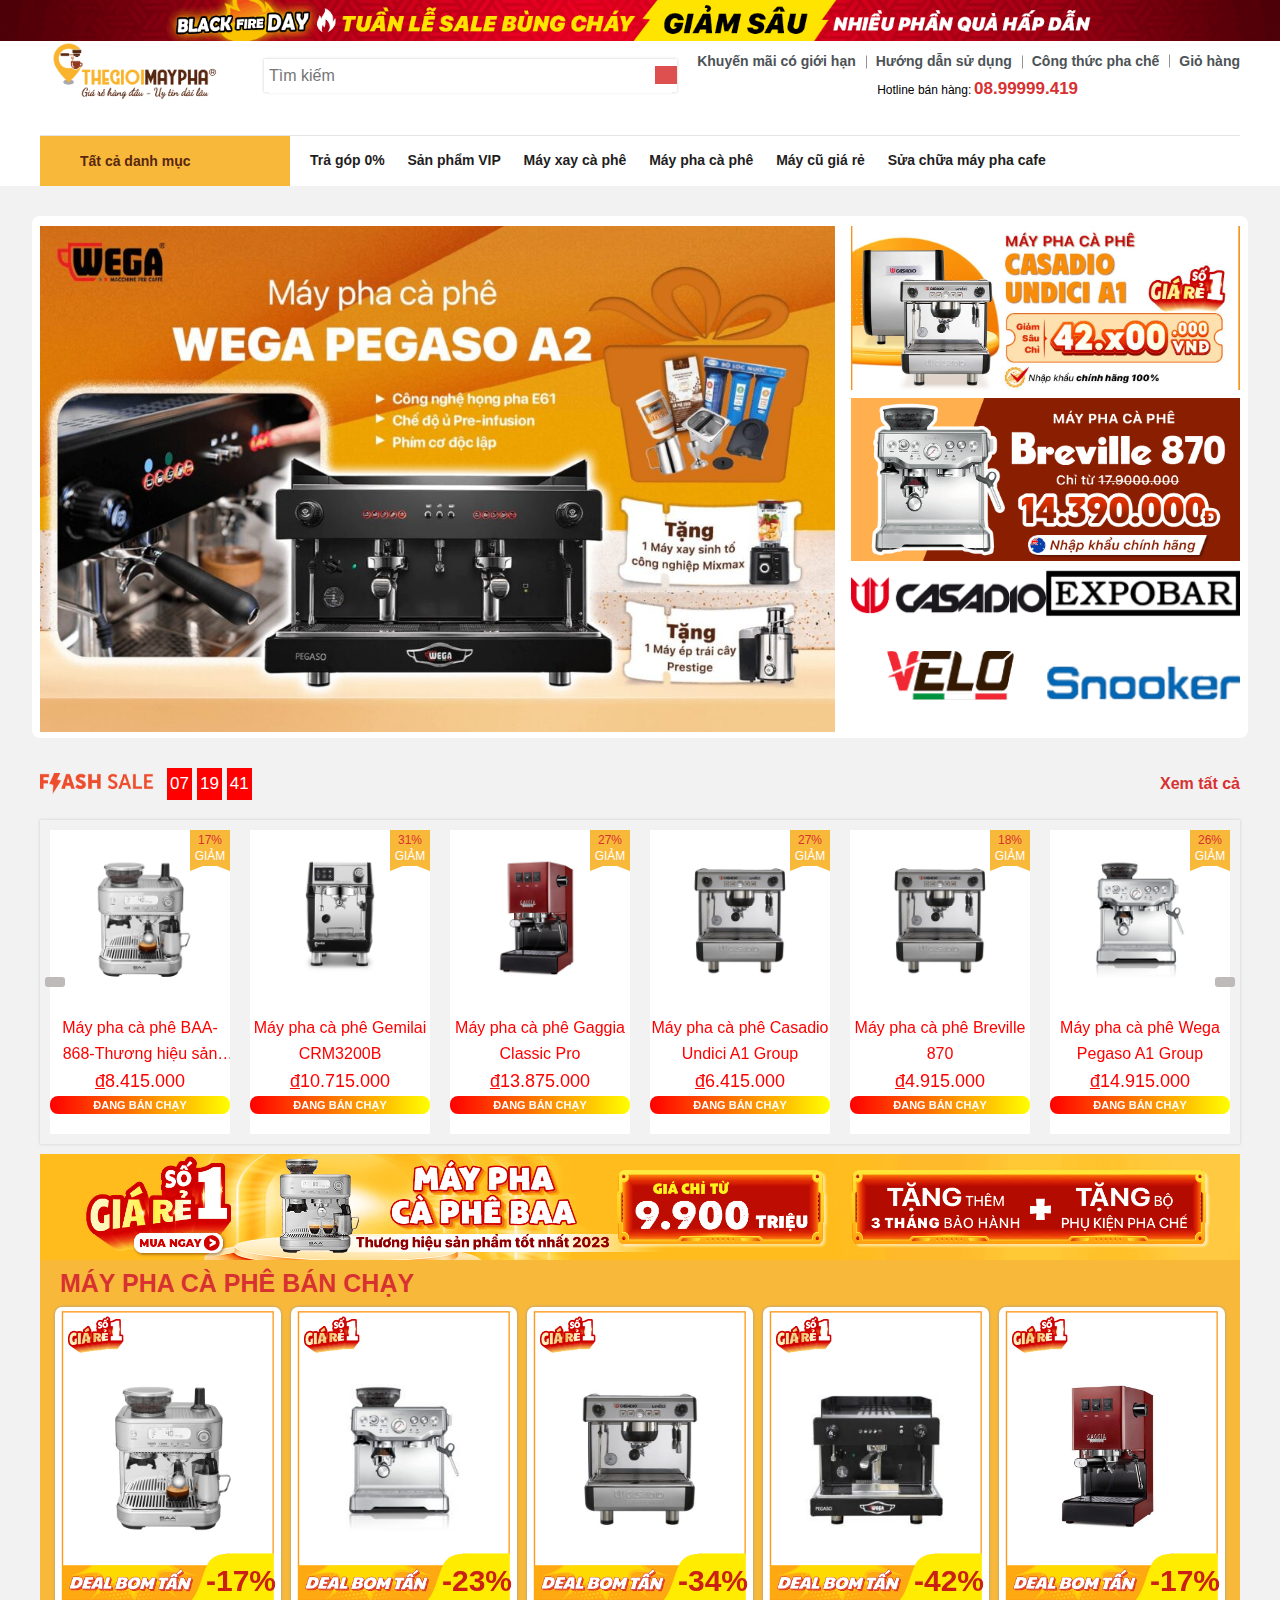
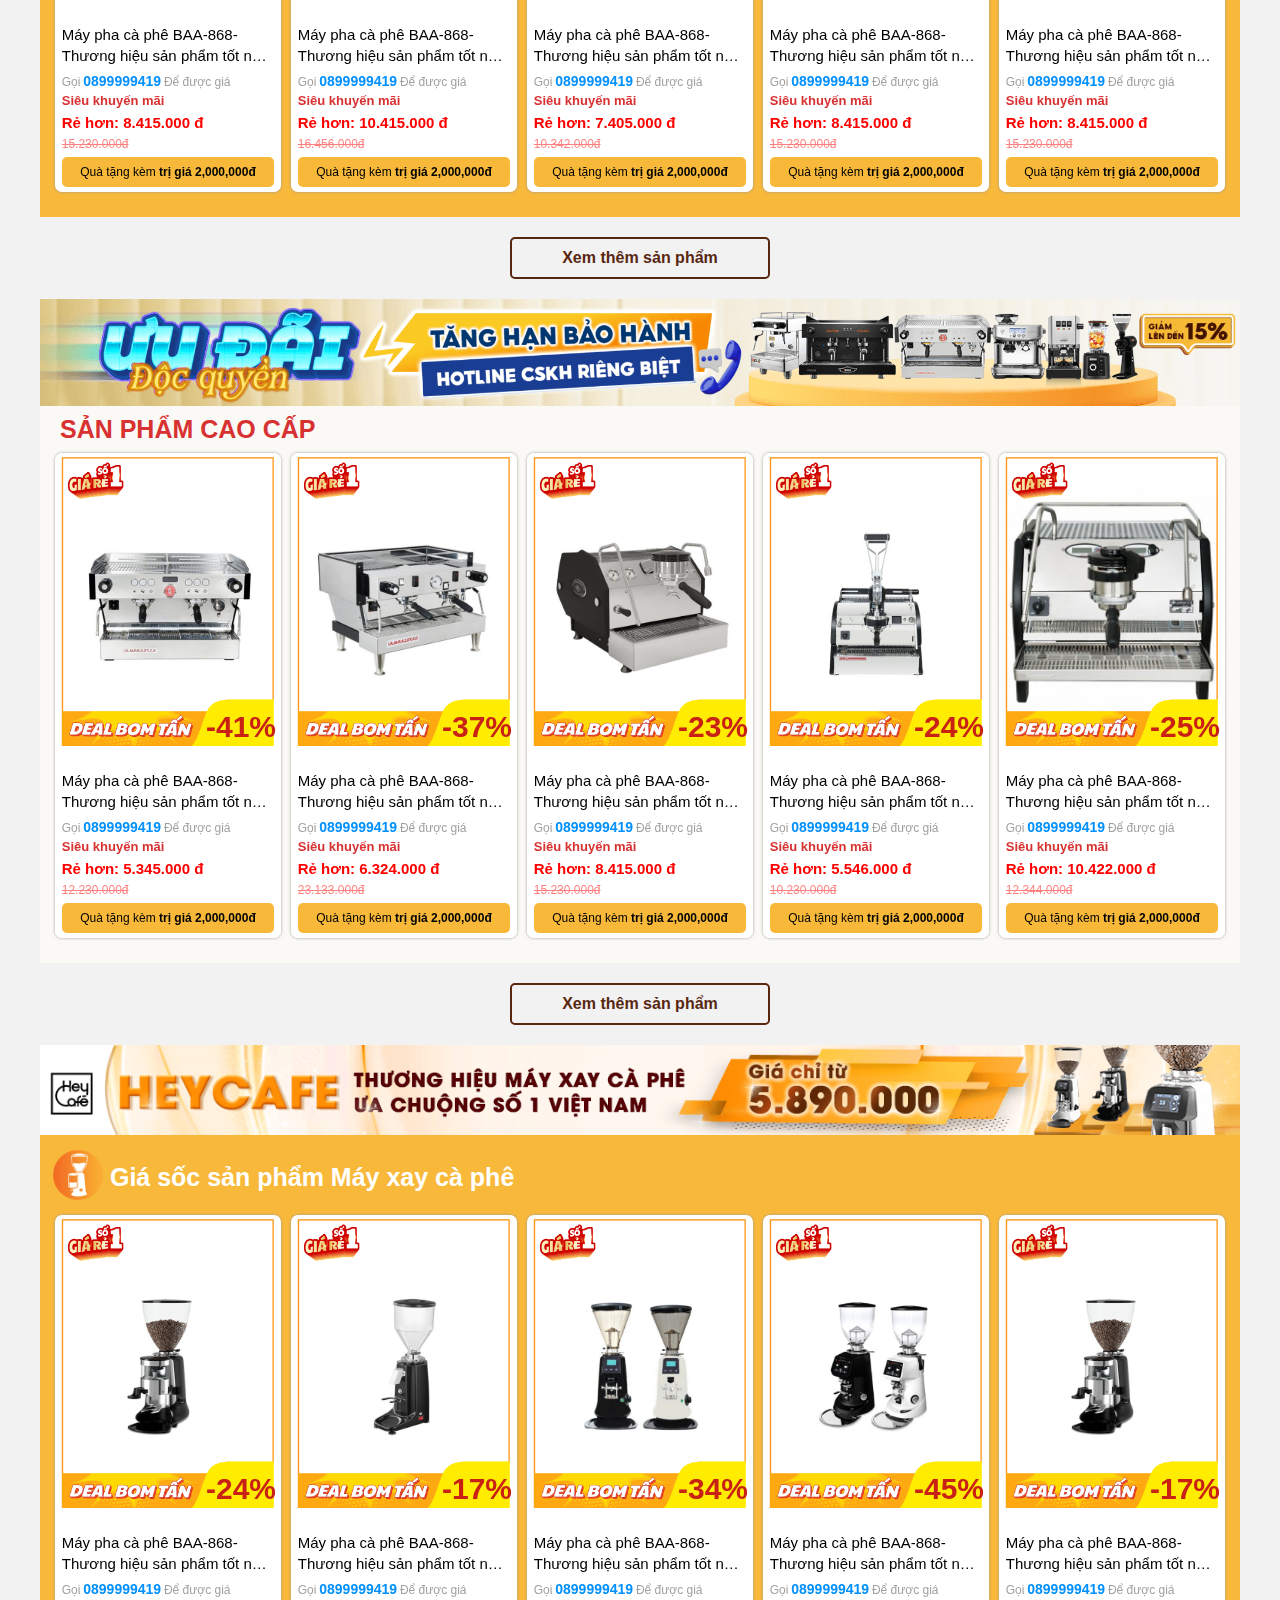
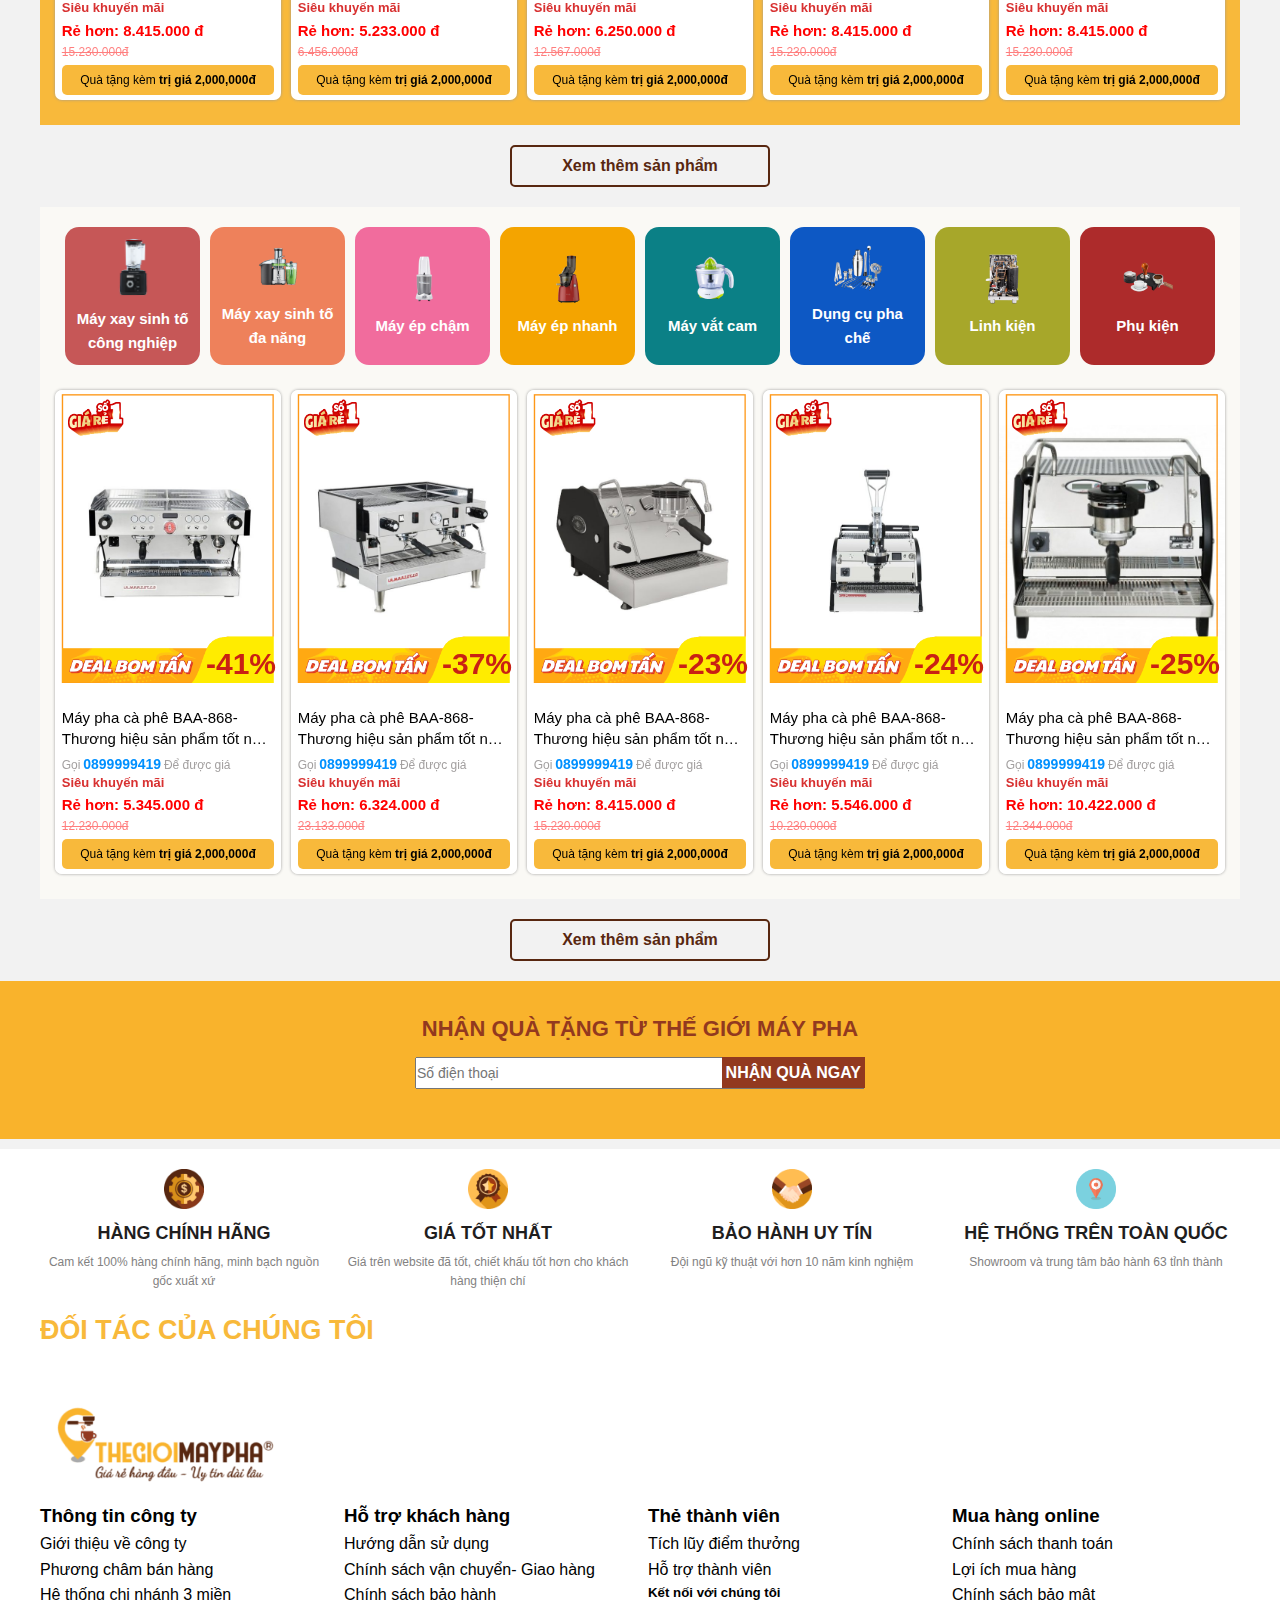
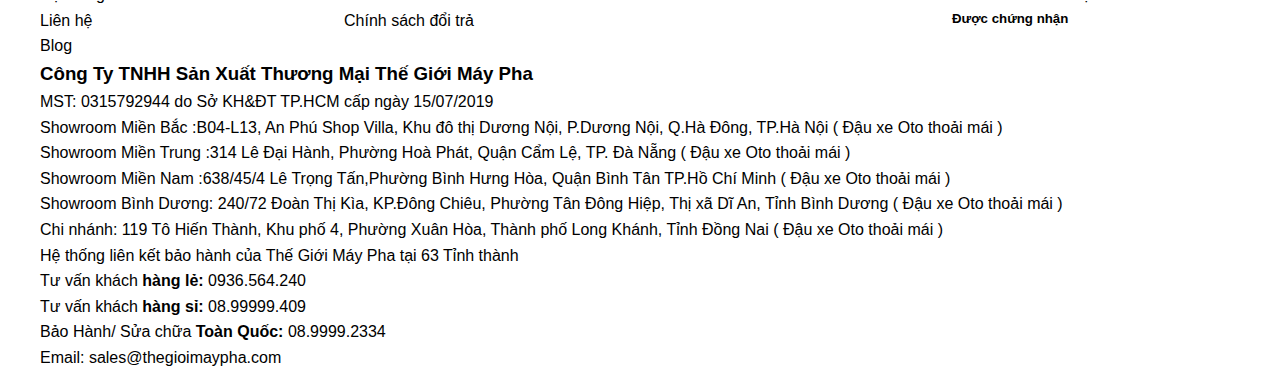
==== thegioimaypha/index.html @ b8b52573 "fix rps" ====
<!DOCTYPE html>
<html lang="en">

<head>
    <meta charset="UTF-8">
    <meta http-equiv="X-UA-Compatible" content="IE=edge">
    <meta name="viewport" content="width=device-width, initial-scale=1.0">
    <title>Document</title>
    <link rel="stylesheet" href="assets/js/slick-1.8.1/slick/slick.css">
    <link rel="stylesheet" href="assets/css/base.css">
    <link rel="stylesheet" href="assets/css/gird.css">
    <link rel="stylesheet" href="assets/css/main.css">
    <link rel="stylesheet" href="assets/css/responsive.css">
    <link rel="stylesheet" href="https://cdnjs.cloudflare.com/ajax/libs/font-awesome/6.4.2/css/all.min.css"
        integrity="sha512-z3gLpd7yknf1YoNbCzqRKc4qyor8gaKU1qmn+CShxbuBusANI9QpRohGBreCFkKxLhei6S9CQXFEbbKuqLg0DA=="
        crossorigin="anonymous" referrerpolicy="no-referrer" />
</head>

<body>
    <header>
        <div class="header-black-friday-img">
            <img src="assets/img/header/BLACKFRIDAY-2.gif" class="black-friday-img-pc" alt="">
            <img src="assets/img/header/banner-top-mobile.gif" class="black-friday-img-mobile-tablet" alt="">
        </div>
        <div class="header-main">
            <div class="grid wide">
                <div class="header-main-content padding-on-mobile">
                    <div id="barIcon" class="bar-icon hide-on-pc">
                        <i class="fa-solid fa-bars"></i>
                    </div>
                    <div class="header-main__logo">
                        <img src="assets/img/header/LOGO-NGANG-2-1024x394.png" alt="">
                    </div>
                    <div class="cart-icon hide-on-pc">
                        <i class="fa-solid fa-cart-shopping"></i>
                    </div>
                    <div class="header-main__shearch hide-on-mobile-tablet">
                        <label for="">
                            <i class="fa-sharp fa-solid fa-magnifying-glass"></i>
                        </label>
                        <input placeholder="Tìm kiếm" type="text">
                    </div>
                    <div class="header-main__right hide-on-mobile-tablet">
                        <div class="header-main__righ-header-nav">
                            <ul class="header-nav__list">
                                <li class="header-nav__item"><a class="header-nav__link" href="#">Khuyến mãi có giới
                                        hạn</a></li>
                                <li class="header-nav__item"><a class="header-nav__link" href="#">Hướng dẫn sử dụng</a>
                                </li>
                                <li class="header-nav__item"><a class="header-nav__link" href="#">Công thức pha chế</a>
                                </li>
                                <li class="header-nav__item">
                                    <a class="header-nav__link" href="#">Giỏ hàng
                                        <i class="header-nav__icon fa-solid fa-cart-shopping"></i>
                                    </a>
                                </li>
                            </ul>
                        </div>
                        <div class="header-main__righ-hotline">
                            <span class="hotline__text">Hotline bán hàng:</span>
                            <span class='hotline__num'>08.99999.419</span>
                        </div>
                    </div>
                </div>
                <div class="header-main__shearch hide-on-pc margin-on-mobile">
                    <label for="">
                        <i class="fa-sharp fa-solid fa-magnifying-glass"></i>
                    </label>
                    <input placeholder="Tìm kiếm" type="text">
                </div>
            </div>
        </div>
        <div class="header-bottom grid wide">
            <div class="category-container-on-pc hide-on-mobile-tablet">
                <div class="category-menu">
                    <i class="category-menu__icon-bar fa-solid fa-bars"></i>
                    <span class="category-menu__text">Tất cả danh mục</span>
                    <i class="category-menu__icon-down fa-solid fa-chevron-down"></i>
                    <div class="category-menu__detail">
                        <ul class="category-menu__detail-list relative">
                            <li class="category-menu__detail-item"> <a href="#" class="category-menu__detail-link"><img
                                        src="assets/img/header/10.-Flash-sale-150x150.png" alt=""
                                        class="menu-detail-link__img"><span class="menu-detail-link__name">Khuyến mãi có
                                        giới hạn</span></a></li>
                            <li class="category-menu__detail-item "> <a href="#" class="category-menu__detail-link"><img
                                        src="assets/img/header/Artboard-1-150x150.png" alt=""
                                        class="menu-detail-link__img"><span class="menu-detail-link__name">Máy pha cà
                                        phê</span><i class="menu-detail-link__icon fa-solid fa-chevron-right"></i></a>


                                <ul class="category-child">
                                    <li class="category-child__item"><a href="#" class="category-child__link">Máy pha cà
                                            phê cho quán</a></li>
                                    <li class="category-child__item"><a href="#" class="category-child__link">Máy pha cà
                                            phê gia đình</a></li>
                                    <li class="category-child__item"><a href="#" class="category-child__link">Máy pha cà
                                            phê văn phòngh</a></li>
                                    <li class="category-child__item"><a href="#" class="category-child__link">Máy pha cà
                                            phê nhà hàng/khách sạn</a></li>
                                    <li class="category-child__item"><a href="#" class="category-child__link">Máy pha cà
                                            phê thanh lý</a></li>
                                    <li class="category-child__item"><a href="#" class="category-child__link">Máy pha cà
                                            phê speciality coffee</a></li>
                                    <li class="category-child__item"><a href="#" class="category-child__link">Máy pha cà
                                            phê viên nén</a></li>

                                </ul>

                            </li>
                            <li class="category-menu__detail-item"> <a href="#" class="category-menu__detail-link"><img
                                        src="assets/img/header/Artboard-2-150x150.png" alt=""
                                        class="menu-detail-link__img"><span class="menu-detail-link__name">Máy xay cà
                                        phê</span> <i class="menu-detail-link__icon fa-solid fa-chevron-right"></i></a>
                                <ul class="category-child">
                                    <li class="category-child__item"><a href="#" class="category-child__link">Máy xay cà
                                            phê cho quán</a></li>
                                    <li class="category-child__item"><a href="#" class="category-child__link">Máy xay cà
                                            phê gia đình</a></li>
                                    <li class="category-child__item"><a href="#" class="category-child__link">Máy xay cà
                                            phê mini</a></li>
                                    <li class="category-child__item"><a href="#" class="category-child__link">Máy xay cà
                                            phê công nghiệp</a></li>
                                    <li class="category-child__item"><a href="#" class="category-child__link">Máy xay cà
                                            phê cũ</a></li>
                                    <li class="category-child__item"><a href="#" class="category-child__link">Máy nén cà
                                            phê</a></li>







                                </ul>

                            </li>
                            <li class="category-menu__detail-item"> <a href="#" class="category-menu__detail-link"><img
                                        src="assets/img/header/Artboard-3-1-150x150.png" alt=""
                                        class="menu-detail-link__img"><span class="menu-detail-link__name">Máy xay sinh
                                        tố – Vắt ép</span><i
                                        class="menu-detail-link__icon fa-solid fa-chevron-right"></i></a>
                                <ul class="category-child">
                                    <li class="category-child__item"><a href="#" class="category-child__link">Máy pha cà
                                            phê cho quán</a></li>
                                    <li class="category-child__item"><a href="#" class="category-child__link">Máy pha cà
                                            phê gia đình</a></li>
                                    <li class="category-child__item"><a href="#" class="category-child__link">Máy pha cà
                                            phê văn phòngh</a></li>
                                    <li class="category-child__item"><a href="#" class="category-child__link">Máy pha cà
                                            phê nhà hàng/khách sạn</a></li>
                                    <li class="category-child__item"><a href="#" class="category-child__link">Máy pha cà
                                            phê thanh lý</a></li>
                                    <li class="category-child__item"><a href="#" class="category-child__link">Máy pha cà
                                            phê speciality coffee</a></li>
                                    <li class="category-child__item"><a href="#" class="category-child__link">Máy pha cà
                                            phê viên nén</a></li>

                                </ul>
                            </li>
                            <li class="category-menu__detail-item"> <a href="#" class="category-menu__detail-link"><img
                                        src="assets/img/header/XE-DAY-CAFE-150x150.png" alt=""
                                        class="menu-detail-link__img"><span class="menu-detail-link__name">Xe đẩy cà phê
                                        mang đi</span></a></li>
                            <li class="category-menu__detail-item"> <a href="#" class="category-menu__detail-link"><img
                                        src="assets/img/header/Artboard-4-150x150.png" alt=""
                                        class="menu-detail-link__img"><span class="menu-detail-link__name">Máy làm đá –
                                        Máy đun nước nóng</span></a></li>
                            <li class="category-menu__detail-item"> <a href="#" class="category-menu__detail-link"><img
                                        src="assets/img/header/Artboard-5-150x150.png" alt=""
                                        class="menu-detail-link__img"><span class="menu-detail-link__name">Bàn mát – Bàn
                                        đông – Tủ bánh</span></a></li>
                            <li class="category-menu__detail-item"> <a href="#" class="category-menu__detail-link"><img
                                        src="assets/img/header/Artboard-6-150x150.png" alt=""
                                        class="menu-detail-link__img"><span class="menu-detail-link__name">Máy và thiết
                                        bị trà sữa</span></a></li>
                            <li class="category-menu__detail-item"> <a href="#" class="category-menu__detail-link"><img
                                        src="assets/img/header/Artboard-7-150x150.png" alt=""
                                        class="menu-detail-link__img"><span class="menu-detail-link__name">Phụ
                                        kiện</span></a></li>
                            <li class="category-menu__detail-item"> <a href="#" class="category-menu__detail-link"><img
                                        src="assets/img/header/Artboard-8-150x150.png" alt=""
                                        class="menu-detail-link__img"><span class="menu-detail-link__name">Linh
                                        kiện</span></a></li>
                        </ul>
                    </div>
                </div>
                <div class="category-nav">
                    <ul class="category-nav__list">
                        <li class="category-nav__item"><a class="category-nav__link" href="">Trả góp 0%</a></li>
                        <li class="category-nav__item"><a class="category-nav__link" href="">Sản phẩm VIP</a></li>
                        <li class="category-nav__item"><a class="category-nav__link" href="">Máy xay cà phê</a></li>
                        <li class="category-nav__item"><a class="category-nav__link" href="">Máy pha cà phê</a></li>
                        <li class="category-nav__item"><a class="category-nav__link" href="">Máy cũ giá rẻ</a></li>
                        <li class="category-nav__item"><a class="category-nav__link" href="">Sửa chữa máy pha cafe</a>
                        </li>
                    </ul>
                </div>
            </div>
        </div>
        <div class="sidebar-menu  relative">
            <ul class="sidebar-menu__list">
                <li class="sidebar-menu__item">
                    <a href="#" class="sidebar-menu__link">
                        <img src="assets/img/header/10.-Flash-sale-150x150.png" alt="" class="sidebar-menu__img">
                        <span class="sidebar-menu__text">Khuyến mãi có giới hạn</span>

                    </a>
                </li>

                <li id="mayPhaCaPhe" class="sidebar-menu__item"><a href="#" class="sidebar-menu__link">
                        <img src="assets/img/header/Artboard-1-150x150.png" alt="" class="sidebar-menu__img">Máy pha
                        cà phê <i class="sidebar-menu__icon-down   fa-solid fa-chevron-down"></i></a>
                    <ul class="sidebar-child__list">
                        <li class="sidebar-child__item"><a class="sidebar-child__link" href="">Trả góp 0%</a></li>
                        <li class="sidebar-child__item"><a class="sidebar-child__link" href="">Sản phẩm VIP</a></li>
                        <li class="sidebar-child__item"><a class="sidebar-child__link" href="">Máy xay cà phê</a></li>
                        <li class="sidebar-child__item"><a class="sidebar-child__link" href="">Máy pha cà phê</a></li>
                        <li class="sidebar-child__item"><a class="sidebar-child__link" href="">Máy cũ giá rẻ</a></li>
                        <li class="sidebar-child__item"><a class="sidebar-child__link" href="">Sửa chữa máy pha cafe</a>
                        </li>
                    </ul>
                </li>
                <li id="mayXayCaPhe" class="sidebar-menu__item"><a href="#" class="sidebar-menu__link">
                        <img src="assets/img/header/Artboard-2-150x150.png" alt="" class="sidebar-menu__img">Máy xay
                        cà phê <i id="mayXayCaPheIcon"
                            class="sidebar-menu__icon-down   fa-solid fa-chevron-down"></i></a>
                    <ul id="mayXayCaPheChild" class="sidebar-child__list">
                        <li class="sidebar-child__item"><a class="sidebar-child__link" href="">Trả góp 0%</a></li>
                        <li class="sidebar-child__item"><a class="sidebar-child__link" href="">Sản phẩm VIP</a></li>
                        <li class="sidebar-child__item"><a class="sidebar-child__link" href="">Máy xay cà phê</a></li>
                        <li class="sidebar-child__item"><a class="sidebar-child__link" href="">Máy pha cà phê</a></li>
                        <li class="sidebar-child__item"><a class="sidebar-child__link" href="">Máy cũ giá rẻ</a></li>
                        <li class="sidebar-child__item"><a class="sidebar-child__link" href="">Sửa chữa máy pha cafe</a>
                        </li>
                    </ul>
                </li>

                <li id="mayXaySinhTo" class="sidebar-menu__item"><a href="#" class="sidebar-menu__link">
                        <img src="assets/img/header/Artboard-3-1-150x150.png" alt="" class="sidebar-menu__img">Máy xay
                        sinh tố <i id="mayXaySinhToIcon"
                            class="sidebar-menu__icon-down   fa-solid fa-chevron-down"></i></a>
                    <ul id="mayXaySinhToChild" class="sidebar-child__list">
                        <li class="sidebar-child__item"><a class="sidebar-child__link" href="">Trả góp 0%</a></li>
                        <li class="sidebar-child__item"><a class="sidebar-child__link" href="">Sản phẩm VIP</a></li>
                        <li class="sidebar-child__item"><a class="sidebar-child__link" href="">Máy xay cà phê</a></li>
                        <li class="sidebar-child__item"><a class="sidebar-child__link" href="">Máy pha cà phê</a></li>
                        <li class="sidebar-child__item"><a class="sidebar-child__link" href="">Máy cũ giá rẻ</a></li>
                        <li class="sidebar-child__item"><a class="sidebar-child__link" href="">Sửa chữa máy pha cafe</a>
                        </li>
                    </ul>
                </li>
                <li class="sidebar-menu__item">
                    <a href="#" class="sidebar-menu__link">
                        <img src="assets/img/header/Artboard-4-150x150.png" alt="" class="sidebar-menu__img">
                        <span class="sidebar-menu__text">Xe đẩy cà phê mang đi</span>

                    </a>
                </li>
                <li class="sidebar-menu__item">
                    <a href="#" class="sidebar-menu__link">
                        <img src="assets/img/header/Artboard-5-150x150.png" alt="" class="sidebar-menu__img">
                        <span class="sidebar-menu__text">MÁY LÀM ĐÁ – MÁY ĐUN NƯỚC NÓNG</span>

                    </a>
                </li>
                <li class="sidebar-menu__item">
                    <a href="#" class="sidebar-menu__link">
                        <img src="assets/img/header/Artboard-6-150x150.png" alt="" class="sidebar-menu__img">
                        <span class="sidebar-menu__text">BÀN MÁT – BÀN ĐÔNG – TỦ BÁNH</span>

                    </a>
                </li>
                <li class="sidebar-menu__item">
                    <a href="#" class="sidebar-menu__link">
                        <img src="assets/img/header/Artboard-7-150x150.png" alt="" class="sidebar-menu__img">
                        <span class="sidebar-menu__text">MÁY VÀ THIẾT BỊ TRÀ SỮA</span>

                    </a>
                </li>
                <li class="sidebar-menu__item">
                    <a href="#" class="sidebar-menu__link">
                        <img src="assets/img/header/Artboard-8-150x150.png" alt="" class="sidebar-menu__img">
                        <span class="sidebar-menu__text">Phụ kiện</span>

                    </a>
                </li>
            </ul>
            <i class="close-sidebar fa-solid fa-xmark"></i>
        </div>
    </header>
    <div class="content-area">
        <section class="section-1">
            <div class="grid wide">
                <div class="row">
                    <div class="col  l-8 m-8 c-12">
                        <div class="slider-1">
                            <div class="slider__item">
                                <img src="assets/img/body/slide1/1.jpg" alt="">
                            </div>
                            <div class="slider__item">
                                <img src="assets/img/body/slide1/2.jpg" alt="">
                            </div>
                            <div class="slider__item">
                                <img src="assets/img/body/slide1/3.png" alt="">
                            </div>
                            <div class="slider__item">
                                <img src="assets/img/body/slide1/4.jpg" alt="">
                            </div>
                        </div>
                    </div>
                    <div class="col l-4 m-4 c-0">
                        <div class="section-1-right">
                            <div class="section-1-right__child ">
                            </div>
                            <div class="section-1-right__child ">
                            </div>
                            <div class="section-1-right__child ">
                                <div class="slide-small">
                                    <div class="slider-small__item">
                                        <img src="assets/img/body/slide1/s21.png" alt="">
                                    </div>
                                    <div class="slider-small__item">
                                        <img src="assets/img/body/slide1/s22.png" alt="">
                                    </div>
                                    <div class="slider-small__item">
                                        <img src="assets/img/body/slide1/s23.png" alt="">
                                    </div>
                                    <div class="slider-small__item">
                                        <img src="assets/img/body/slide1/s24.png" alt="">
                                    </div>
                                </div>
                                <div class="slide-small">
                                    <div class="slider-small__item">
                                        <img src="assets/img/body/slide1/s31.png" alt="">
                                    </div>
                                    <div class="slider-small__item">
                                        <img src="assets/img/body/slide1/s32.png" alt="">
                                    </div>
                                    <div class="slider-small__item">
                                        <img src="assets/img/body/slide1/s33.png" alt="">
                                    </div>
                                    <div class="slider-small__item">
                                        <img src="assets/img/body/slide1/s34.png" alt="">
                                    </div>
                                </div>
                            </div>
                        </div>

                    </div>
                </div>
            </div>

        </section>
        <section class="flashsale">
            <div class="grid wide">
                <div class="flashsale__header">
                    <div class="flashsale__header-time">
                        <img src="assets/img/body/flashsale/fb1088de81e42c4e538967ec12cb5caa.png"
                            class="flashsale__img"></img>
                        <div class="flashsale__countdown">
                            07
                        </div>
                        <div class="flashsale__countdown">
                            19
                        </div>
                        <div class="flashsale__countdown">
                            41
                        </div>
                    </div>
                    <a href="#" class="flashsale__header-see-more">
                        Xem tất cả
                        <i class="fa-solid fa-chevron-right"></i>
                    </a>
                </div>
                <div class="flashsale__body">
                    <div class="flashshale-list ">
                        <div class="flashsale-item">
                            <div class="flashsale-item__bg">
                                <img src="assets/img/body/flashsale/1.png" alt="" class="flashsale-item__img">
                                <div class="flashsale-item__infor">
                                    <p class="flashsale-item__name">Máy pha cà phê BAA-868-Thương hiệu sản phẩm tốt nhất
                                        2023</p>
                                    <p class="flashsale-item__price"> <span>đ</span>8.415.000
                                    </p>
                                </div>
                                <button class="flashsale-item__buy">ĐANG BÁN CHẠY</button>
                                <div class="sale-tag">
                                    <p class="sale-tag__num">17%</p>
                                    <p class="sale-tag__text">GIẢM</p>
                                </div>
                            </div>
                        </div>
                        <div class="flashsale-item">
                            <div class="flashsale-item__bg">
                                <img src="assets/img/body/flashsale/2.jpg" alt="" class="flashsale-item__img">
                                <div class="flashsale-item__infor">
                                    <p class="flashsale-item__name">Máy pha cà phê Gemilai CRM3200B
                                    </p>
                                    <p class="flashsale-item__price"> <span>đ</span>10.715.000
                                    </p>
                                </div>
                                <button class="flashsale-item__buy">ĐANG BÁN CHẠY</button>
                                <div class="sale-tag">
                                    <p class="sale-tag__num">31%</p>
                                    <p class="sale-tag__text">GIẢM</p>
                                </div>
                            </div>
                        </div>
                        <div class="flashsale-item">
                            <div class="flashsale-item__bg">
                                <img src="assets/img/body/flashsale/3.jpg" alt="" class="flashsale-item__img">
                                <div class="flashsale-item__infor">
                                    <p class="flashsale-item__name">Máy pha cà phê Gaggia Classic Pro
                                    </p>
                                    <p class="flashsale-item__price"> <span>đ</span>13.875.000
                                    </p>
                                </div>
                                <button class="flashsale-item__buy">ĐANG BÁN CHẠY</button>
                                <div class="sale-tag">
                                    <p class="sale-tag__num">27%</p>
                                    <p class="sale-tag__text">GIẢM</p>
                                </div>
                            </div>
                        </div>
                        <div class="flashsale-item">
                            <div class="flashsale-item__bg">
                                <img src="assets/img/body/flashsale/4.jpg" alt="" class="flashsale-item__img">
                                <div class="flashsale-item__infor">
                                    <p class="flashsale-item__name">Máy pha cà phê Casadio Undici A1 Group
                                    </p>
                                    <p class="flashsale-item__price"> <span>đ</span>6.415.000
                                    </p>
                                </div>
                                <button class="flashsale-item__buy">ĐANG BÁN CHẠY</button>
                                <div class="sale-tag">
                                    <p class="sale-tag__num">27%</p>
                                    <p class="sale-tag__text">GIẢM</p>
                                </div>
                            </div>
                        </div>
                        <div class="flashsale-item">
                            <div class="flashsale-item__bg">
                                <img src="assets/img/body/flashsale/5.jpg" alt="" class="flashsale-item__img">
                                <div class="flashsale-item__infor">
                                    <p class="flashsale-item__name">Máy pha cà phê Breville 870
                                    </p>
                                    <p class="flashsale-item__price"> <span>đ</span>4.915.000
                                    </p>
                                </div>
                                <button class="flashsale-item__buy">ĐANG BÁN CHẠY</button>
                                <div class="sale-tag">
                                    <p class="sale-tag__num">18%</p>
                                    <p class="sale-tag__text">GIẢM</p>
                                </div>
                            </div>
                        </div>
                        <div class="flashsale-item">
                            <div class="flashsale-item__bg">
                                <img src="assets/img/body/flashsale/6.jpg" alt="" class="flashsale-item__img">
                                <div class="flashsale-item__infor">
                                    <p class="flashsale-item__name">Máy pha cà phê Wega Pegaso A1 Group
                                    </p>
                                    <p class="flashsale-item__price"> <span>đ</span>14.915.000
                                    </p>
                                </div>
                                <button class="flashsale-item__buy">ĐANG BÁN CHẠY</button>
                                <div class="sale-tag">
                                    <p class="sale-tag__num">26%</p>
                                    <p class="sale-tag__text">GIẢM</p>
                                </div>
                            </div>
                        </div>
                        <div class="flashsale-item">
                            <div class="flashsale-item__bg">
                                <img src="assets/img/body/flashsale/7.jpg" alt="" class="flashsale-item__img">
                                <div class="flashsale-item__infor">
                                    <p class="flashsale-item__name">Máy pha cà phê BAA-868-Thương hiệu sản phẩm tốt nhất
                                        2023</p>
                                    <p class="flashsale-item__price"> <span>đ</span>9.625.000
                                    </p>
                                </div>
                                <button class="flashsale-item__buy">ĐANG BÁN CHẠY</button>
                                <div class="sale-tag">
                                    <p class="sale-tag__num">34%</p>
                                    <p class="sale-tag__text">GIẢM</p>
                                </div>
                            </div>
                        </div>
                    </div>
                </div>
            </div>
        </section>

        <section class="frame">
            <div class="grid wide frame--bg-main ">
                <div class="frame-banner">
                    <img src="assets/img/body/frame1/3-BANNER-BAA-GIA-RE-SO-1.png" alt="" class="frame-baner__img">
                </div>
                <div class="frame-content ">
                    <div class="frame-tag frame-tag--color-main">
                        <i class="frame-tag__icon fa-solid fa-tag"></i>
                        <img src="" alt="" class="frame-tag__img">
                        <a href="" class="frame-tag__link">MÁY PHA CÀ PHÊ BÁN CHẠY</a>
                    </div>
                    <div class=" frame-body ">
                        <div class="frame-body__item">
                            <div class="frame-body__pd ">
                                <div class="frame-body__bg frame-body__img--sale-off ">
                                    <img src="assets/img/body/frame1/BAA-1-1-600x450.png" alt=""
                                        class="frame-body__img ">
                                    <span class="phan-tram">-17%</span>
                                </div>
                                <div class="frame-body__box-text">
                                    <p class="frame-title">
                                        Máy pha cà phê BAA-868-Thương hiệu sản phẩm tốt nhất 2023
                                    </p>

                                    <div class="frame-star">
                                        <i class="frame-star__icon fa-solid fa-star"></i>
                                        <i class="frame-star__icon fa-solid fa-star"></i>
                                        <i class="frame-star__icon fa-solid fa-star"></i>
                                        <i class="frame-star__icon fa-solid fa-star"></i>
                                        <i class="frame-star__icon fa-solid fa-star"></i>
                                    </div>

                                    <div class="frame-call">
                                        <span>Gọi</span>
                                        <span><i class="fa-solid fa-phone"></i> 0899999419</span>
                                        <span> Để được giá</span>
                                        <p>Siêu khuyến mãi</p>
                                    </div>
                                    <div class="cheaper-price">Rẻ hơn: 8.415.000 đ</div>
                                    <div class="old-price">15.230.000đ</div>
                                    <button class="btn-gift">Quà tặng kèm <span>trị giá 2,000,000đ</span></button>
                                </div>
                            </div>

                        </div>
                        <div class="frame-body__item">
                            <div class="frame-body__pd ">
                                <div class="frame-body__bg frame-body__img--sale-off ">
                                    <img src="assets/img/body/frame1/1-BREVILLE-870-300x225.jpg" alt=""
                                        class="frame-body__img ">
                                    <span class="phan-tram">-23%</span>
                                </div>
                                <div class="frame-body__box-text">
                                    <p class="frame-title">
                                        Máy pha cà phê BAA-868-Thương hiệu sản phẩm tốt nhất 2023
                                    </p>

                                    <div class="frame-star">
                                        <i class="frame-star__icon fa-solid fa-star"></i>
                                        <i class="frame-star__icon fa-solid fa-star"></i>
                                        <i class="frame-star__icon fa-solid fa-star"></i>
                                        <i class="frame-star__icon fa-solid fa-star"></i>
                                        <i class="frame-star__icon fa-solid fa-star"></i>
                                    </div>

                                    <div class="frame-call">
                                        <span>Gọi</span>
                                        <span><i class="fa-solid fa-phone"></i> 0899999419</span>
                                        <span> Để được giá</span>
                                        <p>Siêu khuyến mãi</p>
                                    </div>
                                    <div class="cheaper-price">Rẻ hơn: 10.415.000 đ</div>
                                    <div class="old-price">16.456.000đ</div>
                                    <button class="btn-gift">Quà tặng kèm <span>trị giá 2,000,000đ</span></button>
                                </div>
                            </div>

                        </div>
                        <div class="frame-body__item">
                            <div class="frame-body__pd ">
                                <div class="frame-body__bg frame-body__img--sale-off ">
                                    <img src="assets/img/body/frame1/11.-CASADIO-UNDICI-A1-GROUP-600x450.jpg" alt=""
                                        class="frame-body__img ">
                                    <span class="phan-tram">-34%</span>
                                </div>
                                <div class="frame-body__box-text">
                                    <p class="frame-title">
                                        Máy pha cà phê BAA-868-Thương hiệu sản phẩm tốt nhất 2023
                                    </p>

                                    <div class="frame-star">
                                        <i class="frame-star__icon fa-solid fa-star"></i>
                                        <i class="frame-star__icon fa-solid fa-star"></i>
                                        <i class="frame-star__icon fa-solid fa-star"></i>
                                        <i class="frame-star__icon fa-solid fa-star"></i>
                                        <i class="frame-star__icon fa-solid fa-star"></i>
                                    </div>

                                    <div class="frame-call">
                                        <span>Gọi</span>
                                        <span><i class="fa-solid fa-phone"></i> 0899999419</span>
                                        <span> Để được giá</span>
                                        <p>Siêu khuyến mãi</p>
                                    </div>
                                    <div class="cheaper-price">Rẻ hơn: 7.405.000 đ</div>
                                    <div class="old-price">10.342.000đ</div>
                                    <button class="btn-gift">Quà tặng kèm <span>trị giá 2,000,000đ</span></button>
                                </div>
                            </div>

                        </div>
                        <div class="frame-body__item">
                            <div class="frame-body__pd ">
                                <div class="frame-body__bg frame-body__img--sale-off ">
                                    <img src="assets/img/body/frame1/13.-WEGA-PEGASO-A1-GR-1-300x225.jpg" alt=""
                                        class="frame-body__img ">
                                    <span class="phan-tram">-42%</span>
                                </div>
                                <div class="frame-body__box-text">
                                    <p class="frame-title">
                                        Máy pha cà phê BAA-868-Thương hiệu sản phẩm tốt nhất 2023
                                    </p>

                                    <div class="frame-star">
                                        <i class="frame-star__icon fa-solid fa-star"></i>
                                        <i class="frame-star__icon fa-solid fa-star"></i>
                                        <i class="frame-star__icon fa-solid fa-star"></i>
                                        <i class="frame-star__icon fa-solid fa-star"></i>
                                        <i class="frame-star__icon fa-solid fa-star"></i>
                                    </div>

                                    <div class="frame-call">
                                        <span>Gọi</span>
                                        <span><i class="fa-solid fa-phone"></i> 0899999419</span>
                                        <span> Để được giá</span>
                                        <p>Siêu khuyến mãi</p>
                                    </div>
                                    <div class="cheaper-price">Rẻ hơn: 8.415.000 đ</div>
                                    <div class="old-price">15.230.000đ</div>
                                    <button class="btn-gift">Quà tặng kèm <span>trị giá 2,000,000đ</span></button>
                                </div>
                            </div>

                        </div>
                        <div class="frame-body__item">
                            <div class="frame-body__pd ">
                                <div class="frame-body__bg frame-body__img--sale-off ">
                                    <img src="assets/img/body/frame1/2-May-Pha-Ca-Phe-Giagga-Classic-Pro.jpg" alt=""
                                        class="frame-body__img ">
                                    <span class="phan-tram">-17%</span>
                                </div>
                                <div class="frame-body__box-text">
                                    <p class="frame-title">
                                        Máy pha cà phê BAA-868-Thương hiệu sản phẩm tốt nhất 2023
                                    </p>

                                    <div class="frame-star">
                                        <i class="frame-star__icon fa-solid fa-star"></i>
                                        <i class="frame-star__icon fa-solid fa-star"></i>
                                        <i class="frame-star__icon fa-solid fa-star"></i>
                                        <i class="frame-star__icon fa-solid fa-star"></i>
                                        <i class="frame-star__icon fa-solid fa-star"></i>
                                    </div>

                                    <div class="frame-call">
                                        <span>Gọi</span>
                                        <span><i class="fa-solid fa-phone"></i> 0899999419</span>
                                        <span> Để được giá</span>
                                        <p>Siêu khuyến mãi</p>
                                    </div>
                                    <div class="cheaper-price">Rẻ hơn: 8.415.000 đ</div>
                                    <div class="old-price">15.230.000đ</div>
                                    <button class="btn-gift">Quà tặng kèm <span>trị giá 2,000,000đ</span></button>
                                </div>
                            </div>

                        </div>
                        <div class="frame-body__item">
                            <div class="frame-body__pd ">
                                <div class="frame-body__bg frame-body__img--sale-off ">
                                    <img src="assets/img/body/frame1/BAA-1-1-600x450.png" alt=""
                                        class="frame-body__img ">
                                    <span class="phan-tram">-17%</span>
                                </div>
                                <div class="frame-body__box-text">
                                    <p class="frame-title">
                                        Máy pha cà phê BAA-868-Thương hiệu sản phẩm tốt nhất 2023
                                    </p>

                                    <div class="frame-star">
                                        <i class="frame-star__icon fa-solid fa-star"></i>
                                        <i class="frame-star__icon fa-solid fa-star"></i>
                                        <i class="frame-star__icon fa-solid fa-star"></i>
                                        <i class="frame-star__icon fa-solid fa-star"></i>
                                        <i class="frame-star__icon fa-solid fa-star"></i>
                                    </div>

                                    <div class="frame-call">
                                        <span>Gọi</span>
                                        <span><i class="fa-solid fa-phone"></i> 0899999419</span>
                                        <span> Để được giá</span>
                                        <p>Siêu khuyến mãi</p>
                                    </div>
                                    <div class="cheaper-price">Rẻ hơn: 8.415.000 đ</div>
                                    <div class="old-price">15.230.000đ</div>
                                    <button class="btn-gift">Quà tặng kèm <span>trị giá 2,000,000đ</span></button>
                                </div>
                            </div>

                        </div>
                        <div class="frame-body__item">
                            <div class="frame-body__pd ">
                                <div class="frame-body__bg frame-body__img--sale-off ">
                                    <img src="assets/img/body/frame1/Combo-casadio-hc600-300x225.jpg" alt=""
                                        class="frame-body__img ">
                                    <span class="phan-tram">-17%</span>
                                </div>
                                <div class="frame-body__box-text">
                                    <p class="frame-title">
                                        Máy pha cà phê BAA-868-Thương hiệu sản phẩm tốt nhất 2023
                                    </p>

                                    <div class="frame-star">
                                        <i class="frame-star__icon fa-solid fa-star"></i>
                                        <i class="frame-star__icon fa-solid fa-star"></i>
                                        <i class="frame-star__icon fa-solid fa-star"></i>
                                        <i class="frame-star__icon fa-solid fa-star"></i>
                                        <i class="frame-star__icon fa-solid fa-star"></i>
                                    </div>

                                    <div class="frame-call">
                                        <span>Gọi</span>
                                        <span><i class="fa-solid fa-phone"></i> 0899999419</span>
                                        <span> Để được giá</span>
                                        <p>Siêu khuyến mãi</p>
                                    </div>
                                    <div class="cheaper-price">Rẻ hơn: 8.415.000 đ</div>
                                    <div class="old-price">15.230.000đ</div>
                                    <button class="btn-gift">Quà tặng kèm <span>trị giá 2,000,000đ</span></button>
                                </div>
                            </div>

                        </div>
                    </div>

                </div>

            </div>
            <div class="btn-wrap">
                <button class="frame__seemore">Xem thêm sản phẩm <i class="fa-solid fa-chevron-right"></i> </button>
            </div>
        </section>

        <section class="frame">
            <div class="grid wide frame--bg-extra ">
                <div class="frame-banner">
                    <img src="assets/img/body/frame2/UU-DAI-DAC-QUYEN-4-3-2048x183.png" alt="" class="frame-baner__img">
                </div>
                <div class="frame-content ">
                    <div class="frame-tag frame-tag--color-main">
                        <i class="frame-tag__icon fa-solid fa-tag"></i>
                        <img src="" alt="" class="frame-tag__img">
                        <a href="" class="frame-tag__link">SẢN PHẨM CAO CẤP</a>
                    </div>
                    <div class=" frame-body ">
                        <div class="frame-body__item">
                            <div class="frame-body__pd ">
                                <div class="frame-body__bg frame-body__img--sale-off ">
                                    <img src="assets/img/body/frame2/1-La-Marzocco-Linea-PB-2-Group-AV-600x450.jpg"
                                        alt="" class="frame-body__img ">
                                    <span class="phan-tram">-41%</span>
                                </div>
                                <div class="frame-body__box-text">
                                    <p class="frame-title">
                                        Máy pha cà phê BAA-868-Thương hiệu sản phẩm tốt nhất 2023
                                    </p>

                                    <div class="frame-star">
                                        <i class="frame-star__icon fa-solid fa-star"></i>
                                        <i class="frame-star__icon fa-solid fa-star"></i>
                                        <i class="frame-star__icon fa-solid fa-star"></i>
                                        <i class="frame-star__icon fa-solid fa-star"></i>
                                        <i class="frame-star__icon fa-solid fa-star"></i>
                                    </div>

                                    <div class="frame-call">
                                        <span>Gọi</span>
                                        <span><i class="fa-solid fa-phone"></i> 0899999419</span>
                                        <span> Để được giá</span>
                                        <p>Siêu khuyến mãi</p>
                                    </div>
                                    <div class="cheaper-price">Rẻ hơn: 5.345.000 đ</div>
                                    <div class="old-price">12.230.000đ</div>
                                    <button class="btn-gift">Quà tặng kèm <span>trị giá 2,000,000đ</span></button>
                                </div>
                            </div>

                        </div>
                        <div class="frame-body__item">
                            <div class="frame-body__pd ">
                                <div class="frame-body__bg frame-body__img--sale-off ">
                                    <img src="assets/img/body/frame2/1-8-600x450.jpg" alt="" class="frame-body__img ">
                                    <span class="phan-tram">-37%</span>
                                </div>
                                <div class="frame-body__box-text">
                                    <p class="frame-title">
                                        Máy pha cà phê BAA-868-Thương hiệu sản phẩm tốt nhất 2023
                                    </p>

                                    <div class="frame-star">
                                        <i class="frame-star__icon fa-solid fa-star"></i>
                                        <i class="frame-star__icon fa-solid fa-star"></i>
                                        <i class="frame-star__icon fa-solid fa-star"></i>
                                        <i class="frame-star__icon fa-solid fa-star"></i>
                                        <i class="frame-star__icon fa-solid fa-star"></i>
                                    </div>

                                    <div class="frame-call">
                                        <span>Gọi</span>
                                        <span><i class="fa-solid fa-phone"></i> 0899999419</span>
                                        <span> Để được giá</span>
                                        <p>Siêu khuyến mãi</p>
                                    </div>
                                    <div class="cheaper-price">Rẻ hơn: 6.324.000 đ</div>
                                    <div class="old-price">23.133.000đ</div>
                                    <button class="btn-gift">Quà tặng kèm <span>trị giá 2,000,000đ</span></button>
                                </div>
                            </div>

                        </div>
                        <div class="frame-body__item">
                            <div class="frame-body__pd ">
                                <div class="frame-body__bg frame-body__img--sale-off ">
                                    <img src="assets/img/body/frame2/1-11-600x450.jpg" alt="" class="frame-body__img ">
                                    <span class="phan-tram">-23%</span>
                                </div>
                                <div class="frame-body__box-text">
                                    <p class="frame-title">
                                        Máy pha cà phê BAA-868-Thương hiệu sản phẩm tốt nhất 2023
                                    </p>

                                    <div class="frame-star">
                                        <i class="frame-star__icon fa-solid fa-star"></i>
                                        <i class="frame-star__icon fa-solid fa-star"></i>
                                        <i class="frame-star__icon fa-solid fa-star"></i>
                                        <i class="frame-star__icon fa-solid fa-star"></i>
                                        <i class="frame-star__icon fa-solid fa-star"></i>
                                    </div>

                                    <div class="frame-call">
                                        <span>Gọi</span>
                                        <span><i class="fa-solid fa-phone"></i> 0899999419</span>
                                        <span> Để được giá</span>
                                        <p>Siêu khuyến mãi</p>
                                    </div>
                                    <div class="cheaper-price">Rẻ hơn: 8.415.000 đ</div>
                                    <div class="old-price">15.230.000đ</div>
                                    <button class="btn-gift">Quà tặng kèm <span>trị giá 2,000,000đ</span></button>
                                </div>
                            </div>

                        </div>
                        <div class="frame-body__item">
                            <div class="frame-body__pd ">
                                <div class="frame-body__bg frame-body__img--sale-off ">
                                    <img src="assets/img/body/frame2/5-7-600x450.jpg" alt="" class="frame-body__img ">
                                    <span class="phan-tram">-24%</span>
                                </div>
                                <div class="frame-body__box-text">
                                    <p class="frame-title">
                                        Máy pha cà phê BAA-868-Thương hiệu sản phẩm tốt nhất 2023
                                    </p>

                                    <div class="frame-star">
                                        <i class="frame-star__icon fa-solid fa-star"></i>
                                        <i class="frame-star__icon fa-solid fa-star"></i>
                                        <i class="frame-star__icon fa-solid fa-star"></i>
                                        <i class="frame-star__icon fa-solid fa-star"></i>
                                        <i class="frame-star__icon fa-solid fa-star"></i>
                                    </div>

                                    <div class="frame-call">
                                        <span>Gọi</span>
                                        <span><i class="fa-solid fa-phone"></i> 0899999419</span>
                                        <span> Để được giá</span>
                                        <p>Siêu khuyến mãi</p>
                                    </div>
                                    <div class="cheaper-price">Rẻ hơn: 5.546.000 đ</div>
                                    <div class="old-price">10.230.000đ</div>
                                    <button class="btn-gift">Quà tặng kèm <span>trị giá 2,000,000đ</span></button>
                                </div>
                            </div>

                        </div>
                        <div class="frame-body__item">
                            <div class="frame-body__pd ">
                                <div class="frame-body__bg frame-body__img--sale-off ">
                                    <img src="assets/img/body/frame2/lamarzstrad1gr2jpg.jpeg" alt=""
                                        class="frame-body__img ">
                                    <span class="phan-tram">-25%</span>
                                </div>
                                <div class="frame-body__box-text">
                                    <p class="frame-title">
                                        Máy pha cà phê BAA-868-Thương hiệu sản phẩm tốt nhất 2023
                                    </p>

                                    <div class="frame-star">
                                        <i class="frame-star__icon fa-solid fa-star"></i>
                                        <i class="frame-star__icon fa-solid fa-star"></i>
                                        <i class="frame-star__icon fa-solid fa-star"></i>
                                        <i class="frame-star__icon fa-solid fa-star"></i>
                                        <i class="frame-star__icon fa-solid fa-star"></i>
                                    </div>

                                    <div class="frame-call">
                                        <span>Gọi</span>
                                        <span><i class="fa-solid fa-phone"></i> 0899999419</span>
                                        <span> Để được giá</span>
                                        <p>Siêu khuyến mãi</p>
                                    </div>
                                    <div class="cheaper-price">Rẻ hơn: 10.422.000 đ</div>
                                    <div class="old-price">12.344.000đ</div>
                                    <button class="btn-gift">Quà tặng kèm <span>trị giá 2,000,000đ</span></button>
                                </div>
                            </div>

                        </div>
                        <div class="frame-body__item">
                            <div class="frame-body__pd ">
                                <div class="frame-body__bg frame-body__img--sale-off ">
                                    <img src="assets/img/body/frame2/LaMarzocco-Linea-PB-2-Group-MP-600x450.png" alt=""
                                        class="frame-body__img ">
                                    <span class="phan-tram">-19%</span>
                                </div>
                                <div class="frame-body__box-text">
                                    <p class="frame-title">
                                        Máy pha cà phê BAA-868-Thương hiệu sản phẩm tốt nhất 2023
                                    </p>

                                    <div class="frame-star">
                                        <i class="frame-star__icon fa-solid fa-star"></i>
                                        <i class="frame-star__icon fa-solid fa-star"></i>
                                        <i class="frame-star__icon fa-solid fa-star"></i>
                                        <i class="frame-star__icon fa-solid fa-star"></i>
                                        <i class="frame-star__icon fa-solid fa-star"></i>
                                    </div>

                                    <div class="frame-call">
                                        <span>Gọi</span>
                                        <span><i class="fa-solid fa-phone"></i> 0899999419</span>
                                        <span> Để được giá</span>
                                        <p>Siêu khuyến mãi</p>
                                    </div>
                                    <div class="cheaper-price">Rẻ hơn: 19.113.000 đ</div>
                                    <div class="old-price">23.230.000đ</div>
                                    <button class="btn-gift">Quà tặng kèm <span>trị giá 2,000,000đ</span></button>
                                </div>
                            </div>

                        </div>
                        <div class="frame-body__item">
                            <div class="frame-body__pd ">
                                <div class="frame-body__bg frame-body__img--sale-off ">
                                    <img src="assets/img/body/frame2/Hinh-2-11.png" alt="" class="frame-body__img ">
                                    <span class="phan-tram">-21%</span>
                                </div>
                                <div class="frame-body__box-text">
                                    <p class="frame-title">
                                        Máy pha cà phê BAA-868-Thương hiệu sản phẩm tốt nhất 2023
                                    </p>

                                    <div class="frame-star">
                                        <i class="frame-star__icon fa-solid fa-star"></i>
                                        <i class="frame-star__icon fa-solid fa-star"></i>
                                        <i class="frame-star__icon fa-solid fa-star"></i>
                                        <i class="frame-star__icon fa-solid fa-star"></i>
                                        <i class="frame-star__icon fa-solid fa-star"></i>
                                    </div>

                                    <div class="frame-call">
                                        <span>Gọi</span>
                                        <span><i class="fa-solid fa-phone"></i> 0899999419</span>
                                        <span> Để được giá</span>
                                        <p>Siêu khuyến mãi</p>
                                    </div>
                                    <div class="cheaper-price">Rẻ hơn: 7.415.000 đ</div>
                                    <div class="old-price">9.567.000đ</div>
                                    <button class="btn-gift">Quà tặng kèm <span>trị giá 2,000,000đ</span></button>
                                </div>
                            </div>

                        </div>
                    </div>

                </div>

            </div>
            <div class="btn-wrap">
                <button class="frame__seemore">Xem thêm sản phẩm <i class="fa-solid fa-chevron-right"></i> </button>
            </div>
        </section>

        <section class="frame">
            <div class="grid wide frame--bg-main ">
                <div class="frame-banner">
                    <img src="assets/img/body/frame3/HEYCAFE2.png" alt="" class="frame-baner__img">
                </div>
                <div class="frame-content ">
                    <div class="frame-tag  frame-tag--color-white">
                        <img src="assets/img/body/frame3/may-xay-300x300.png" alt="" class="frame-tag__img">
                        <a href="" class="frame-tag__link">Giá sốc sản phẩm Máy xay cà phê</a>
                    </div>
                    <div class=" frame-body ">
                        <div class="frame-body__item">
                            <div class="frame-body__pd ">
                                <div class="frame-body__bg frame-body__img--sale-off ">
                                    <img src="assets/img/body/frame3/46.-HC-600-min-600x450 (1).jpg" alt=""
                                        class="frame-body__img ">
                                    <span class="phan-tram">-24%</span>
                                </div>
                                <div class="frame-body__box-text">
                                    <p class="frame-title">
                                        Máy pha cà phê BAA-868-Thương hiệu sản phẩm tốt nhất 2023
                                    </p>

                                    <div class="frame-star">
                                        <i class="frame-star__icon fa-solid fa-star"></i>
                                        <i class="frame-star__icon fa-solid fa-star"></i>
                                        <i class="frame-star__icon fa-solid fa-star"></i>
                                        <i class="frame-star__icon fa-solid fa-star"></i>
                                        <i class="frame-star__icon fa-solid fa-star"></i>
                                    </div>

                                    <div class="frame-call">
                                        <span>Gọi</span>
                                        <span><i class="fa-solid fa-phone"></i> 0899999419</span>
                                        <span> Để được giá</span>
                                        <p>Siêu khuyến mãi</p>
                                    </div>
                                    <div class="cheaper-price">Rẻ hơn: 8.415.000 đ</div>
                                    <div class="old-price">15.230.000đ</div>
                                    <button class="btn-gift">Quà tặng kèm <span>trị giá 2,000,000đ</span></button>
                                </div>
                            </div>

                        </div>
                        <div class="frame-body__item">
                            <div class="frame-body__pd ">
                                <div class="frame-body__bg frame-body__img--sale-off ">
                                    <img src="assets/img/body/frame3/48.-CRM-020-min-600x450.jpg" alt=""
                                        class="frame-body__img ">
                                    <span class="phan-tram">-17%</span>
                                </div>
                                <div class="frame-body__box-text">
                                    <p class="frame-title">
                                        Máy pha cà phê BAA-868-Thương hiệu sản phẩm tốt nhất 2023
                                    </p>

                                    <div class="frame-star">
                                        <i class="frame-star__icon fa-solid fa-star"></i>
                                        <i class="frame-star__icon fa-solid fa-star"></i>
                                        <i class="frame-star__icon fa-solid fa-star"></i>
                                        <i class="frame-star__icon fa-solid fa-star"></i>
                                        <i class="frame-star__icon fa-solid fa-star"></i>
                                    </div>

                                    <div class="frame-call">
                                        <span>Gọi</span>
                                        <span><i class="fa-solid fa-phone"></i> 0899999419</span>
                                        <span> Để được giá</span>
                                        <p>Siêu khuyến mãi</p>
                                    </div>
                                    <div class="cheaper-price">Rẻ hơn: 5.233.000 đ</div>
                                    <div class="old-price">6.456.000đ</div>
                                    <button class="btn-gift">Quà tặng kèm <span>trị giá 2,000,000đ</span></button>
                                </div>
                            </div>

                        </div>
                        <div class="frame-body__item">
                            <div class="frame-body__pd ">
                                <div class="frame-body__bg frame-body__img--sale-off ">
                                    <img src="assets/img/body/frame3/61.-JX600AD-ONDEMAND-min-600x450.jpg" alt=""
                                        class="frame-body__img ">
                                    <span class="phan-tram">-34%</span>
                                </div>
                                <div class="frame-body__box-text">
                                    <p class="frame-title">
                                        Máy pha cà phê BAA-868-Thương hiệu sản phẩm tốt nhất 2023
                                    </p>

                                    <div class="frame-star">
                                        <i class="frame-star__icon fa-solid fa-star"></i>
                                        <i class="frame-star__icon fa-solid fa-star"></i>
                                        <i class="frame-star__icon fa-solid fa-star"></i>
                                        <i class="frame-star__icon fa-solid fa-star"></i>
                                        <i class="frame-star__icon fa-solid fa-star"></i>
                                    </div>

                                    <div class="frame-call">
                                        <span>Gọi</span>
                                        <span><i class="fa-solid fa-phone"></i> 0899999419</span>
                                        <span> Để được giá</span>
                                        <p>Siêu khuyến mãi</p>
                                    </div>
                                    <div class="cheaper-price">Rẻ hơn: 6.250.000 đ</div>
                                    <div class="old-price">12.567.000đ</div>
                                    <button class="btn-gift">Quà tặng kèm <span>trị giá 2,000,000đ</span></button>
                                </div>
                            </div>

                        </div>
                        <div class="frame-body__item">
                            <div class="frame-body__pd ">
                                <div class="frame-body__bg frame-body__img--sale-off ">
                                    <img src="assets/img/body/frame3/62.-FIORENZATO-F64E-VER2-min-600x450.jpg" alt=""
                                        class="frame-body__img ">
                                    <span class="phan-tram">-45%</span>
                                </div>
                                <div class="frame-body__box-text">
                                    <p class="frame-title">
                                        Máy pha cà phê BAA-868-Thương hiệu sản phẩm tốt nhất 2023
                                    </p>

                                    <div class="frame-star">
                                        <i class="frame-star__icon fa-solid fa-star"></i>
                                        <i class="frame-star__icon fa-solid fa-star"></i>
                                        <i class="frame-star__icon fa-solid fa-star"></i>
                                        <i class="frame-star__icon fa-solid fa-star"></i>
                                        <i class="frame-star__icon fa-solid fa-star"></i>
                                    </div>

                                    <div class="frame-call">
                                        <span>Gọi</span>
                                        <span><i class="fa-solid fa-phone"></i> 0899999419</span>
                                        <span> Để được giá</span>
                                        <p>Siêu khuyến mãi</p>
                                    </div>
                                    <div class="cheaper-price">Rẻ hơn: 8.415.000 đ</div>
                                    <div class="old-price">15.230.000đ</div>
                                    <button class="btn-gift">Quà tặng kèm <span>trị giá 2,000,000đ</span></button>
                                </div>
                            </div>

                        </div>
                        <div class="frame-body__item">
                            <div class="frame-body__pd ">
                                <div class="frame-body__bg frame-body__img--sale-off ">
                                    <img src="assets/img/body/frame3/46.-HC-600-min-600x450.jpg" alt=""
                                        class="frame-body__img ">
                                    <span class="phan-tram">-17%</span>
                                </div>
                                <div class="frame-body__box-text">
                                    <p class="frame-title">
                                        Máy pha cà phê BAA-868-Thương hiệu sản phẩm tốt nhất 2023
                                    </p>

                                    <div class="frame-star">
                                        <i class="frame-star__icon fa-solid fa-star"></i>
                                        <i class="frame-star__icon fa-solid fa-star"></i>
                                        <i class="frame-star__icon fa-solid fa-star"></i>
                                        <i class="frame-star__icon fa-solid fa-star"></i>
                                        <i class="frame-star__icon fa-solid fa-star"></i>
                                    </div>

                                    <div class="frame-call">
                                        <span>Gọi</span>
                                        <span><i class="fa-solid fa-phone"></i> 0899999419</span>
                                        <span> Để được giá</span>
                                        <p>Siêu khuyến mãi</p>
                                    </div>
                                    <div class="cheaper-price">Rẻ hơn: 8.415.000 đ</div>
                                    <div class="old-price">15.230.000đ</div>
                                    <button class="btn-gift">Quà tặng kèm <span>trị giá 2,000,000đ</span></button>
                                </div>
                            </div>

                        </div>
                        <div class="frame-body__item">
                            <div class="frame-body__pd ">
                                <div class="frame-body__bg frame-body__img--sale-off ">
                                    <img src="assets/img/body/frame3/galieo@2x-100-min-600x450.jpg" alt=""
                                        class="frame-body__img ">
                                    <span class="phan-tram">-17%</span>
                                </div>
                                <div class="frame-body__box-text">
                                    <p class="frame-title">
                                        Máy pha cà phê BAA-868-Thương hiệu sản phẩm tốt nhất 2023
                                    </p>

                                    <div class="frame-star">
                                        <i class="frame-star__icon fa-solid fa-star"></i>
                                        <i class="frame-star__icon fa-solid fa-star"></i>
                                        <i class="frame-star__icon fa-solid fa-star"></i>
                                        <i class="frame-star__icon fa-solid fa-star"></i>
                                        <i class="frame-star__icon fa-solid fa-star"></i>
                                    </div>

                                    <div class="frame-call">
                                        <span>Gọi</span>
                                        <span><i class="fa-solid fa-phone"></i> 0899999419</span>
                                        <span> Để được giá</span>
                                        <p>Siêu khuyến mãi</p>
                                    </div>
                                    <div class="cheaper-price">Rẻ hơn: 8.415.000 đ</div>
                                    <div class="old-price">15.230.000đ</div>
                                    <button class="btn-gift">Quà tặng kèm <span>trị giá 2,000,000đ</span></button>
                                </div>
                            </div>

                        </div>
                        <div class="frame-body__item">
                            <div class="frame-body__pd ">
                                <div class="frame-body__bg frame-body__img--sale-off ">
                                    <img src="assets/img/body/frame3/galieo@2x-100-min-600x450.jpg" alt=""
                                        class="frame-body__img ">
                                    <span class="phan-tram">-24%</span>
                                </div>
                                <div class="frame-body__box-text">
                                    <p class="frame-title">
                                        Máy pha cà phê BAA-868-Thương hiệu sản phẩm tốt nhất 2023
                                    </p>

                                    <div class="frame-star">
                                        <i class="frame-star__icon fa-solid fa-star"></i>
                                        <i class="frame-star__icon fa-solid fa-star"></i>
                                        <i class="frame-star__icon fa-solid fa-star"></i>
                                        <i class="frame-star__icon fa-solid fa-star"></i>
                                        <i class="frame-star__icon fa-solid fa-star"></i>
                                    </div>

                                    <div class="frame-call">
                                        <span>Gọi</span>
                                        <span><i class="fa-solid fa-phone"></i> 0899999419</span>
                                        <span> Để được giá</span>
                                        <p>Siêu khuyến mãi</p>
                                    </div>
                                    <div class="cheaper-price">Rẻ hơn: 8.415.000 đ</div>
                                    <div class="old-price">15.230.000đ</div>
                                    <button class="btn-gift">Quà tặng kèm <span>trị giá 2,000,000đ</span></button>
                                </div>
                            </div>

                        </div>
                    </div>

                </div>

            </div>
            <div class="btn-wrap">
                <button class="frame__seemore">Xem thêm sản phẩm <i class="fa-solid fa-chevron-right"></i> </button>
            </div>
        </section>

        <section class="frame">
            <div class="grid wide frame--bg-extra ">
                <div class="list-category hide-on-mobile">
                    <div class="category-item ">
                        <img src="assets/img/body/frame4/list-category/Asset-1-1.png" alt=""
                            class="category-item__img custom-width">
                        <p class="category-item__text">Máy xay sinh tố công nghiệp</p>
                    </div>
                    <div class="category-item">
                        <img src="assets/img/body/frame4/list-category/Artboard-1@2x-1.png" alt=""
                            class="category-item__img">
                        <p class="category-item__text">Máy xay sinh tố
                            đa năng</p>
                    </div>
                    <div class="category-item">
                        <img src="assets/img/body/frame4/list-category/Artboard-3@2x.png" alt=""
                            class="category-item__img">
                        <p class="category-item__text">Máy ép chậm</p>
                    </div>
                    <div class="category-item">
                        <img src="assets/img/body/frame4/list-category/Artboard-4@2x.png" alt=""
                            class="category-item__img">
                        <p class="category-item__text">Máy ép nhanh</p>
                    </div>
                    <div class="category-item">
                        <img src="assets/img/body/frame4/list-category/Artboard-5@2x.png" alt=""
                            class="category-item__img">
                        <p class="category-item__text">Máy vắt cam</p>
                    </div>
                    <div class="category-item">
                        <img src="assets/img/body/frame4/list-category/Dung-cu-pha-che-1.png" alt=""
                            class="category-item__img">
                        <p class="category-item__text">Dụng cụ
                            pha chế</p>
                    </div>
                    <div class="category-item">
                        <img src="assets/img/body/frame4/list-category/Linh-kien.png" alt="" class="category-item__img">
                        <p class="category-item__text">Linh kiện</p>
                    </div>
                    <div class="category-item">
                        <img src="assets/img/body/frame4/list-category/phu-kien-1.png" alt=""
                            class="category-item__img">
                        <p class="category-item__text">Phụ kiện</p>
                    </div>
                </div>
                <div class="list-category-slider hide-on-pc hide-on-tablet">
                    <div class="category-pb">
                        <div class="category-item color-1">
                            <img src="assets/img/body/frame4/list-category/Asset-1-1.png" alt=""
                                class="category-item__img custom-width">
                            <p class="category-item__text">Máy xay sinh tố công nghiệp</p>
                        </div>
                    </div>
                    <div class="category-pb">
                        <div class="category-item color-2">
                            <img src="assets/img/body/frame4/list-category/Asset-1-1.png" alt=""
                                class="category-item__img custom-width">
                            <p class="category-item__text">Máy xay sinh tố công nghiệp</p>
                        </div>
                    </div>
                    <div class="category-pb">
                        <div class="category-item color-3">
                            <img src="assets/img/body/frame4/list-category/Asset-1-1.png" alt=""
                                class="category-item__img custom-width">
                            <p class="category-item__text">Máy xay sinh tố công nghiệp</p>
                        </div>
                    </div>
                    <div class="category-pb">
                        <div class="category-item color-4">
                            <img src="assets/img/body/frame4/list-category/Asset-1-1.png" alt=""
                                class="category-item__img custom-width">
                            <p class="category-item__text">Máy xay sinh tố công nghiệp</p>
                        </div>
                    </div>
                    <div class="category-pb">
                        <div class="category-item color-5">
                            <img src="assets/img/body/frame4/list-category/Asset-1-1.png" alt=""
                                class="category-item__img custom-width">
                            <p class="category-item__text">Máy xay sinh tố công nghiệp</p>
                        </div>
                    </div>
                    <div class="category-pb">
                        <div class="category-item color-6">
                            <img src="assets/img/body/frame4/list-category/Asset-1-1.png" alt=""
                                class="category-item__img custom-width">
                            <p class="category-item__text">Máy xay sinh tố công nghiệp</p>
                        </div>
                    </div>
                    <div class="category-pb">
                        <div class="category-item color-7">
                            <img src="assets/img/body/frame4/list-category/Asset-1-1.png" alt=""
                                class="category-item__img custom-width">
                            <p class="category-item__text">Máy xay sinh tố công nghiệp</p>
                        </div>
                    </div>
                    <div class="category-pb">
                        <div class="category-item color-8">
                            <img src="assets/img/body/frame4/list-category/Asset-1-1.png" alt=""
                                class="category-item__img custom-width">
                            <p class="category-item__text">Máy xay sinh tố công nghiệp</p>
                        </div>
                    </div>


                </div>
                <div class="frame-content ">

                    <div class=" frame-body ">
                        <div class="frame-body__item">
                            <div class="frame-body__pd ">
                                <div class="frame-body__bg frame-body__img--sale-off ">
                                    <img src="assets/img/body/frame2/1-La-Marzocco-Linea-PB-2-Group-AV-600x450.jpg"
                                        alt="" class="frame-body__img ">
                                    <span class="phan-tram">-41%</span>
                                </div>
                                <div class="frame-body__box-text">
                                    <p class="frame-title">
                                        Máy pha cà phê BAA-868-Thương hiệu sản phẩm tốt nhất 2023
                                    </p>

                                    <div class="frame-star">
                                        <i class="frame-star__icon fa-solid fa-star"></i>
                                        <i class="frame-star__icon fa-solid fa-star"></i>
                                        <i class="frame-star__icon fa-solid fa-star"></i>
                                        <i class="frame-star__icon fa-solid fa-star"></i>
                                        <i class="frame-star__icon fa-solid fa-star"></i>
                                    </div>

                                    <div class="frame-call">
                                        <span>Gọi</span>
                                        <span><i class="fa-solid fa-phone"></i> 0899999419</span>
                                        <span> Để được giá</span>
                                        <p>Siêu khuyến mãi</p>
                                    </div>
                                    <div class="cheaper-price">Rẻ hơn: 5.345.000 đ</div>
                                    <div class="old-price">12.230.000đ</div>
                                    <button class="btn-gift">Quà tặng kèm <span>trị giá 2,000,000đ</span></button>
                                </div>
                            </div>

                        </div>
                        <div class="frame-body__item">
                            <div class="frame-body__pd ">
                                <div class="frame-body__bg frame-body__img--sale-off ">
                                    <img src="assets/img/body/frame2/1-8-600x450.jpg" alt="" class="frame-body__img ">
                                    <span class="phan-tram">-37%</span>
                                </div>
                                <div class="frame-body__box-text">
                                    <p class="frame-title">
                                        Máy pha cà phê BAA-868-Thương hiệu sản phẩm tốt nhất 2023
                                    </p>

                                    <div class="frame-star">
                                        <i class="frame-star__icon fa-solid fa-star"></i>
                                        <i class="frame-star__icon fa-solid fa-star"></i>
                                        <i class="frame-star__icon fa-solid fa-star"></i>
                                        <i class="frame-star__icon fa-solid fa-star"></i>
                                        <i class="frame-star__icon fa-solid fa-star"></i>
                                    </div>

                                    <div class="frame-call">
                                        <span>Gọi</span>
                                        <span><i class="fa-solid fa-phone"></i> 0899999419</span>
                                        <span> Để được giá</span>
                                        <p>Siêu khuyến mãi</p>
                                    </div>
                                    <div class="cheaper-price">Rẻ hơn: 6.324.000 đ</div>
                                    <div class="old-price">23.133.000đ</div>
                                    <button class="btn-gift">Quà tặng kèm <span>trị giá 2,000,000đ</span></button>
                                </div>
                            </div>

                        </div>
                        <div class="frame-body__item">
                            <div class="frame-body__pd ">
                                <div class="frame-body__bg frame-body__img--sale-off ">
                                    <img src="assets/img/body/frame2/1-11-600x450.jpg" alt="" class="frame-body__img ">
                                    <span class="phan-tram">-23%</span>
                                </div>
                                <div class="frame-body__box-text">
                                    <p class="frame-title">
                                        Máy pha cà phê BAA-868-Thương hiệu sản phẩm tốt nhất 2023
                                    </p>

                                    <div class="frame-star">
                                        <i class="frame-star__icon fa-solid fa-star"></i>
                                        <i class="frame-star__icon fa-solid fa-star"></i>
                                        <i class="frame-star__icon fa-solid fa-star"></i>
                                        <i class="frame-star__icon fa-solid fa-star"></i>
                                        <i class="frame-star__icon fa-solid fa-star"></i>
                                    </div>

                                    <div class="frame-call">
                                        <span>Gọi</span>
                                        <span><i class="fa-solid fa-phone"></i> 0899999419</span>
                                        <span> Để được giá</span>
                                        <p>Siêu khuyến mãi</p>
                                    </div>
                                    <div class="cheaper-price">Rẻ hơn: 8.415.000 đ</div>
                                    <div class="old-price">15.230.000đ</div>
                                    <button class="btn-gift">Quà tặng kèm <span>trị giá 2,000,000đ</span></button>
                                </div>
                            </div>

                        </div>
                        <div class="frame-body__item">
                            <div class="frame-body__pd ">
                                <div class="frame-body__bg frame-body__img--sale-off ">
                                    <img src="assets/img/body/frame2/5-7-600x450.jpg" alt="" class="frame-body__img ">
                                    <span class="phan-tram">-24%</span>
                                </div>
                                <div class="frame-body__box-text">
                                    <p class="frame-title">
                                        Máy pha cà phê BAA-868-Thương hiệu sản phẩm tốt nhất 2023
                                    </p>

                                    <div class="frame-star">
                                        <i class="frame-star__icon fa-solid fa-star"></i>
                                        <i class="frame-star__icon fa-solid fa-star"></i>
                                        <i class="frame-star__icon fa-solid fa-star"></i>
                                        <i class="frame-star__icon fa-solid fa-star"></i>
                                        <i class="frame-star__icon fa-solid fa-star"></i>
                                    </div>

                                    <div class="frame-call">
                                        <span>Gọi</span>
                                        <span><i class="fa-solid fa-phone"></i> 0899999419</span>
                                        <span> Để được giá</span>
                                        <p>Siêu khuyến mãi</p>
                                    </div>
                                    <div class="cheaper-price">Rẻ hơn: 5.546.000 đ</div>
                                    <div class="old-price">10.230.000đ</div>
                                    <button class="btn-gift">Quà tặng kèm <span>trị giá 2,000,000đ</span></button>
                                </div>
                            </div>

                        </div>
                        <div class="frame-body__item">
                            <div class="frame-body__pd ">
                                <div class="frame-body__bg frame-body__img--sale-off ">
                                    <img src="assets/img/body/frame2/lamarzstrad1gr2jpg.jpeg" alt=""
                                        class="frame-body__img ">
                                    <span class="phan-tram">-25%</span>
                                </div>
                                <div class="frame-body__box-text">
                                    <p class="frame-title">
                                        Máy pha cà phê BAA-868-Thương hiệu sản phẩm tốt nhất 2023
                                    </p>

                                    <div class="frame-star">
                                        <i class="frame-star__icon fa-solid fa-star"></i>
                                        <i class="frame-star__icon fa-solid fa-star"></i>
                                        <i class="frame-star__icon fa-solid fa-star"></i>
                                        <i class="frame-star__icon fa-solid fa-star"></i>
                                        <i class="frame-star__icon fa-solid fa-star"></i>
                                    </div>

                                    <div class="frame-call">
                                        <span>Gọi</span>
                                        <span><i class="fa-solid fa-phone"></i> 0899999419</span>
                                        <span> Để được giá</span>
                                        <p>Siêu khuyến mãi</p>
                                    </div>
                                    <div class="cheaper-price">Rẻ hơn: 10.422.000 đ</div>
                                    <div class="old-price">12.344.000đ</div>
                                    <button class="btn-gift">Quà tặng kèm <span>trị giá 2,000,000đ</span></button>
                                </div>
                            </div>

                        </div>
                        <div class="frame-body__item">
                            <div class="frame-body__pd ">
                                <div class="frame-body__bg frame-body__img--sale-off ">
                                    <img src="assets/img/body/frame2/LaMarzocco-Linea-PB-2-Group-MP-600x450.png" alt=""
                                        class="frame-body__img ">
                                    <span class="phan-tram">-19%</span>
                                </div>
                                <div class="frame-body__box-text">
                                    <p class="frame-title">
                                        Máy pha cà phê BAA-868-Thương hiệu sản phẩm tốt nhất 2023
                                    </p>

                                    <div class="frame-star">
                                        <i class="frame-star__icon fa-solid fa-star"></i>
                                        <i class="frame-star__icon fa-solid fa-star"></i>
                                        <i class="frame-star__icon fa-solid fa-star"></i>
                                        <i class="frame-star__icon fa-solid fa-star"></i>
                                        <i class="frame-star__icon fa-solid fa-star"></i>
                                    </div>

                                    <div class="frame-call">
                                        <span>Gọi</span>
                                        <span><i class="fa-solid fa-phone"></i> 0899999419</span>
                                        <span> Để được giá</span>
                                        <p>Siêu khuyến mãi</p>
                                    </div>
                                    <div class="cheaper-price">Rẻ hơn: 19.113.000 đ</div>
                                    <div class="old-price">23.230.000đ</div>
                                    <button class="btn-gift">Quà tặng kèm <span>trị giá 2,000,000đ</span></button>
                                </div>
                            </div>

                        </div>
                        <div class="frame-body__item">
                            <div class="frame-body__pd ">
                                <div class="frame-body__bg frame-body__img--sale-off ">
                                    <img src="assets/img/body/frame2/Hinh-2-11.png" alt="" class="frame-body__img ">
                                    <span class="phan-tram">-21%</span>
                                </div>
                                <div class="frame-body__box-text">
                                    <p class="frame-title">
                                        Máy pha cà phê BAA-868-Thương hiệu sản phẩm tốt nhất 2023
                                    </p>

                                    <div class="frame-star">
                                        <i class="frame-star__icon fa-solid fa-star"></i>
                                        <i class="frame-star__icon fa-solid fa-star"></i>
                                        <i class="frame-star__icon fa-solid fa-star"></i>
                                        <i class="frame-star__icon fa-solid fa-star"></i>
                                        <i class="frame-star__icon fa-solid fa-star"></i>
                                    </div>

                                    <div class="frame-call">
                                        <span>Gọi</span>
                                        <span><i class="fa-solid fa-phone"></i> 0899999419</span>
                                        <span> Để được giá</span>
                                        <p>Siêu khuyến mãi</p>
                                    </div>
                                    <div class="cheaper-price">Rẻ hơn: 7.415.000 đ</div>
                                    <div class="old-price">9.567.000đ</div>
                                    <button class="btn-gift">Quà tặng kèm <span>trị giá 2,000,000đ</span></button>
                                </div>
                            </div>

                        </div>
                    </div>

                </div>

            </div>
            <div class="btn-wrap">
                <button class="frame__seemore">Xem thêm sản phẩm <i class="fa-solid fa-chevron-right"></i> </button>
            </div>
        </section>

        <section class="">
            <div class="gift">

                <div class="title-gift white-title">
                    <p>NHẬN QUÀ TẶNG TỪ THẾ GIỚI MÁY PHA</p>
                </div>
                <div class="input-sdt">
                    <input type="text" placeholder="Số điện thoại">
                    <button class="hide-on-mobile">NHẬN QUÀ NGAY</button>
                </div>
                <button class="hide-on-pc hide-on-tablet">NHẬN QUÀ NGAY</button>

            </div>
        </section>
    </div>
    <footer>
        <div class="grid wide">
            <div class="row">
                <div class=" us text-center col l-3 m-3 c-6">
                    <div class="us-logo">
                        <img class="us-logo__img" src="assets/img/body/footer/s1/Hang-chinh-hang-copy.png" alt="">
                    </div>
                    <h3 class="us__title">HÀNG CHÍNH HÃNG</h3>
                    <span class="us__text">Cam kết 100% hàng chính hãng, minh bạch nguồn gốc xuất xứ</span>
                </div>
                <div class=" us text-center col l-3 m-3 c-6">
                    <div class="us-logo">
                        <img class="us-logo__img" src="assets/img/body/footer/s1/gia-tot-nhat.png" alt="">
                    </div>
                    <h3 class="us__title">GIÁ TỐT NHẤT</h3>
                    <span class="us__text">Giá trên website đã tốt, chiết khấu tốt hơn cho khách hàng thiện chí</span>
                </div>
                <div class=" us text-center col l-3 m-3 c-6">
                    <div class="us-logo">
                        <img class="us-logo__img" src="assets/img/body/footer/s1/bao-hanh-uy-tin.png" alt="">
                    </div>
                    <h3 class="us__title">BẢO HÀNH UY TÍN</h3>
                    <span class="us__text">Đội ngũ kỹ thuật với hơn 10 năm kinh nghiệm</span>
                </div>
                <div class=" us text-center col l-3 m-3 c-6">
                    <div class="us-logo">
                        <img class="us-logo__img" src="assets/img/body/footer/s1/Asset-3@4x.webp" alt="">
                    </div>
                    <h3 class="us__title">HỆ THỐNG TRÊN TOÀN QUỐC</h3>
                    <span class="us__text">Showroom và trung tâm bảo hành 63 tỉnh thành</span>
                </div>

            </div>
            <div class="khung-doi-tac">
                <div>
                    <h3>ĐỐI TÁC CỦA CHÚNG TÔI</h3>
                </div>
                <div id="js" class="doi-tac " onmouseenter="stop(this)" onmouseleave="action()">
                    <img src="assets/img/body/footer/doi-tac/1-TAKA-COFFEE.png" alt="">
                    <img src="assets/img/body/footer/doi-tac/2-KING-Coffee.png" alt="">
                    <img src="assets/img/body/footer/doi-tac/2-ONG-BAU.png" alt="">
                    <img src="assets/img/body/footer/doi-tac/4-FLAMEN.png" alt="">
                    <img src="assets/img/body/footer/doi-tac/5-TRUNG-NGUYEN-E-COFFEE.png" alt="">

                </div>
            </div>
            <img src="assets/img/body/footer/doi-tac/logo1-300x115.png" alt="" class="logo-footer">
            <div class="row infor-company">
                <div class="col l-3  m-3 c-6 ">
                    <h3>Thông tin công ty</h3>
                    <div class="div">
                        <i class="fa-solid fa-chevron-right"></i><span>Giới thiệu về công ty</span>
                    </div>
                    <div class="div">
                        <i class="fa-solid fa-chevron-right"></i><span>Phương châm bán hàng</span>
                    </div>
                    <div class="div">
                        <i class="fa-solid fa-chevron-right"></i><span>Hệ thống chi nhánh 3 miền</span>

                    </div>
                    <div class="div">
                        <i class="fa-solid fa-chevron-right"></i><span>Liên hệ</span>

                    </div>
                    <div class="div">
                        <i class="fa-solid fa-chevron-right"></i><span>Blog</span>

                    </div>
                </div>
                <div class="col l-3 m-3 c-6">
                    <h3>Hỗ trợ khách hàng</h3>
                    <div class="div">
                        <i class="fa-solid fa-chevron-right"></i><span>Hướng dẫn sử dụng</span>
                    </div>
                    <div class="div">
                        <i class="fa-solid fa-chevron-right"></i><span>
                            Chính sách vận chuyển- Giao hàng</span>
                    </div>
                    <div class="div">
                        <i class="fa-solid fa-chevron-right"></i><span>Chính sách bảo hành</span>

                    </div>
                    <div class="div">
                        <i class="fa-solid fa-chevron-right"></i><span>Chính sách đổi trả</span>

                    </div>

                </div>
                <div class="col l-3 m-3 c-6">
                    <h3>Thẻ thành viên</h3>
                    <div class="div">
                        <i class="fa-solid fa-chevron-right"></i><span>Tích lũy điểm thưởng</span>
                    </div>
                    <div class="div">
                        <i class="fa-solid fa-chevron-right"></i><span>Hỗ trợ thành viên</span>
                    </div>
                    <div class="contact-us">
                        <h5>Kết nối với chúng tôi</h5>
                        <div class="">
                            <i class="fa-brands fa-facebook-f"></i>
                            <i class="fa-solid fa-envelope"></i>
                            <i class="fa-solid fa-phone"></i>
                            <i class="fa-brands fa-youtube"></i>
                        </div>
                    </div>

                </div>
                <div class="col l-3 m-3 c-6">
                    <h3>Mua hàng online</h3>
                    <div class="div">
                        <i class="fa-solid fa-chevron-right"></i><span>Chính sách thanh toán</span>
                    </div>
                    <div class="div">
                        <i class="fa-solid fa-chevron-right"></i><span>Lợi ích mua hàng</span>
                    </div>
                    <div class="div">
                        <i class="fa-solid fa-chevron-right"></i><span>Chính sách bảo mật</span>

                    </div>
                    <div class="certification">
                        <h5>Được chứng nhận</h5>
                        <div class="img">
                            <img src="asess/footer/webkhaibao.png" alt="">
                            <img src="asess/footer/dmca-thegioimaypha.png" alt="">
                        </div>
                    </div>
                </div>
            </div>

            <div class="text-footer">
                <h3>Công Ty TNHH Sản Xuất Thương Mại Thế Giới Máy Pha</h3>
                <p>MST: 0315792944 do Sở KH&ĐT TP.HCM cấp ngày 15/07/2019</p>
                <div class="text-p"><i class="fa-solid fa-location-dot"></i>
                    <span>Showroom Miền Bắc :</span><span>B04-L13, An Phú Shop Villa, Khu đô thị Dương Nội, P.Dương Nội,
                        Q.Hà Đông, TP.Hà Nội ( Đậu xe Oto thoải mái )</span>
                </div>
                <div class="text-p"><i class="fa-solid fa-location-dot"></i>
                    <span>Showroom Miền Trung :</span><span>314 Lê Đại Hành, Phường Hoà Phát, Quận Cẩm Lệ, TP. Đà Nẵng (
                        Đậu
                        xe Oto thoải mái )</span>
                </div>
                <div class="text-p"><i class="fa-solid fa-location-dot"></i>
                    <span>Showroom Miền Nam :</span><span>638/45/4 Lê Trọng Tấn,Phường Bình Hưng Hòa, Quận Bình Tân
                        TP.Hồ
                        Chí Minh ( Đậu xe Oto thoải mái )</span>
                </div>
                <div class="text-p"><i class="fa-solid fa-location-dot"></i>
                    <span>Showroom Bình Dương: </span><span> 240/72 Đoàn Thị Kìa, KP.Đông Chiêu, Phường Tân Đông Hiệp,
                        Thị
                        xã Dĩ An, Tỉnh Bình Dương ( Đậu xe Oto thoải mái )</span>
                </div>
                <div class="text-p"><i class="fa-solid fa-location-dot"></i>
                    <span>Chi nhánh: </span><span>119 Tô Hiến Thành, Khu phố 4, Phường Xuân Hòa, Thành phố Long Khánh,
                        Tỉnh
                        Đồng Nai ( Đậu xe Oto thoải mái )</span>
                </div>
                <div class="text-p"><i class="fa-solid fa-location-dot"></i>
                    <span></span><span> Hệ thống liên kết bảo hành của Thế Giới Máy Pha tại 63 Tỉnh thành</span>
                </div>
            </div>
            <div class="tu-van">
                <div class="text-p"><i class="fa-solid fa-phone"></i>
                    <span> Tư vấn khách <b>hàng lẻ: </b></span><span>0936.564.240</span>
                </div>
                <div class="text-p"><i class="fa-solid fa-phone"></i>
                    <span> Tư vấn khách <b>hàng sỉ: </b></span><span>08.99999.409</span>
                </div>
                <div class="text-p"><i class="fa-solid fa-phone"></i>
                    <span> Bảo Hành/ Sửa chữa <b>Toàn Quốc: </b></span><span>08.9999.2334</span>
                </div>
                <div class="text-p"><i class="fa-solid fa-envelope"></i>
                    <span> Email: sales@thegioimaypha.com</span>
                </div>
            </div>
        </div>
    </footer>


    <script type="text/javascript" src="assets/js/code.jquery.com_jquery-3.7.1.min.js"></script>
    <script type="text/javascript" src="assets/js/slick-1.8.1/slick/slick.js"></script>


    <script src="index.js"></script>
</body>

</html>
---- thegioimaypha/assets/css/base.css ----
* {
    margin: 0;
    padding: 0;
    box-sizing: inherit;
}

:root {
    --white-color: #fff;
    --red-color: #d83131;
    --main-color: #f8b93b;
    --text-color: #1f1e1e;
    --extra-color: #58271c;
}

html {
    font-size: 62.5%;
    font-family: sans-serif;
    line-height: 1.6rem;
    box-sizing: border-box;
}

.text-center {
    text-align: center;
}

.d-block {
    display: block !important;
}

.absolute {
    position: relative;
}
---- thegioimaypha/assets/css/gird.css ----
.grid {
    width: 100%;
    display: block;
    padding: 0;
}

.grid.wide {
    max-width: 1200px;
    margin: 0 auto;
}

.row {
    display: flex;
    flex-wrap: wrap;
    margin-left: -4px;
    margin-right: -4px;
}

.row.no-gutters {
    margin-left: 0;
    margin-right: 0;
}

.col {
    padding-left: 4px;
    padding-right: 4px;
}

.row.no-gutters .col {
    padding-left: 0;
    padding-right: 0;
}

.c-0 {
    display: none;
}

.c-1 {
    flex: 0 0 8.33333%;
    max-width: 8.33333%;
}

.c-2 {
    flex: 0 0 16.66667%;
    max-width: 16.66667%;
}

.c-3 {
    flex: 0 0 25%;
    max-width: 25%;
}

.c-4 {
    flex: 0 0 33.33333%;
    max-width: 33.33333%;
}

.c-5 {
    flex: 0 0 41.66667%;
    max-width: 41.66667%;
}

.c-6 {
    flex: 0 0 50%;
    max-width: 50%;
}

.c-7 {
    flex: 0 0 58.33333%;
    max-width: 58.33333%;
}

.c-8 {
    flex: 0 0 66.66667%;
    max-width: 66.66667%;
}

.c-9 {
    flex: 0 0 75%;
    max-width: 75%;
}

.c-10 {
    flex: 0 0 83.33333%;
    max-width: 83.33333%;
}

.c-11 {
    flex: 0 0 91.66667%;
    max-width: 91.66667%;
}

.c-12 {
    flex: 0 0 100%;
    max-width: 100%;
}

.c-o-1 {
    margin-left: 8.33333%;
}

.c-o-2 {
    margin-left: 16.66667%;
}

.c-o-3 {
    margin-left: 25%;
}

.c-o-4 {
    margin-left: 33.33333%;
}

.c-o-5 {
    margin-left: 41.66667%;
}

.c-o-6 {
    margin-left: 50%;
}

.c-o-7 {
    margin-left: 58.33333%;
}

.c-o-8 {
    margin-left: 66.66667%;
}

.c-o-9 {
    margin-left: 75%;
}

.c-o-10 {
    margin-left: 83.33333%;
}

.c-o-11 {
    margin-left: 91.66667%;
}

/* >= Tablet */
@media (min-width: 740px) {
    .row {
        margin-left: -8px;
        margin-right: -8px;
    }

    .col {
        padding-left: 8px;
        padding-right: 8px;
    }

    .m-0 {
        display: none;
    }

    .m-1,
    .m-2,
    .m-3,
    .m-4,
    .m-5,
    .m-6,
    .m-7,
    .m-8,
    .m-9,
    .m-10,
    .m-11,
    .m-12 {
        display: block;
    }

    .m-1 {
        flex: 0 0 8.33333%;
        max-width: 8.33333%;
    }

    .m-2 {
        flex: 0 0 16.66667%;
        max-width: 16.66667%;
    }

    .m-3 {
        flex: 0 0 25%;
        max-width: 25%;
    }

    .m-4 {
        flex: 0 0 33.33333%;
        max-width: 33.33333%;
    }

    .m-5 {
        flex: 0 0 41.66667%;
        max-width: 41.66667%;
    }

    .m-6 {
        flex: 0 0 50%;
        max-width: 50%;
    }

    .m-7 {
        flex: 0 0 58.33333%;
        max-width: 58.33333%;
    }

    .m-8 {
        flex: 0 0 66.66667%;
        max-width: 66.66667%;
    }

    .m-9 {
        flex: 0 0 75%;
        max-width: 75%;
    }

    .m-10 {
        flex: 0 0 83.33333%;
        max-width: 83.33333%;
    }

    .m-11 {
        flex: 0 0 91.66667%;
        max-width: 91.66667%;
    }

    .m-12 {
        flex: 0 0 100%;
        max-width: 100%;
    }

    .m-o-1 {
        margin-left: 8.33333%;
    }

    .m-o-2 {
        margin-left: 16.66667%;
    }

    .m-o-3 {
        margin-left: 25%;
    }

    .m-o-4 {
        margin-left: 33.33333%;
    }

    .m-o-5 {
        margin-left: 41.66667%;
    }

    .m-o-6 {
        margin-left: 50%;
    }

    .m-o-7 {
        margin-left: 58.33333%;
    }

    .m-o-8 {
        margin-left: 66.66667%;
    }

    .m-o-9 {
        margin-left: 75%;
    }

    .m-o-10 {
        margin-left: 83.33333%;
    }

    .m-o-11 {
        margin-left: 91.66667%;
    }
}

/* PC medium resolution > */
@media (min-width: 1113px) {
    .row {
        margin-left: -8px;
        margin-right: -8px;
    }

    .row.sm-gutter {
        margin-left: -5px;
        margin-right: -5px;
    }

    .col {
        padding-left: 8px;
        padding-right: 8px;
    }

    .row.sm-gutter .col {
        padding-left: 5px;
        padding-right: 5px;
    }

    .l-0 {
        display: none;
    }

    .l-1,
    .l-2,
    .l-2-4,
    .l-3,
    .l-4,
    .l-5,
    .l-6,
    .l-7,
    .l-8,
    .l-9,
    .l-10,
    .l-11,
    .l-12 {
        display: block;
    }

    .l-1 {
        flex: 0 0 8.33333%;
        max-width: 8.33333%;
    }

    .l-2 {
        flex: 0 0 16.66667%;
        max-width: 16.66667%;
    }

    .l-2-4 {
        flex: 0 0 20%;
        max-width: 20%;
    }

    .l-3 {
        flex: 0 0 25%;
        max-width: 25%;
    }

    .l-4 {
        flex: 0 0 33.33333%;
        max-width: 33.33333%;
    }

    .l-5 {
        flex: 0 0 41.66667%;
        max-width: 41.66667%;
    }

    .l-6 {
        flex: 0 0 50%;
        max-width: 50%;
    }

    .l-7 {
        flex: 0 0 58.33333%;
        max-width: 58.33333%;
    }

    .l-8 {
        flex: 0 0 66.66667%;
        max-width: 66.66667%;
    }

    .l-9 {
        flex: 0 0 75%;
        max-width: 75%;
    }

    .l-10 {
        flex: 0 0 83.33333%;
        max-width: 83.33333%;
    }

    .l-11 {
        flex: 0 0 91.66667%;
        max-width: 91.66667%;
    }

    .l-12 {
        flex: 0 0 100%;
        max-width: 100%;
    }

    .l-o-1 {
        margin-left: 8.33333%;
    }

    .l-o-2 {
        margin-left: 16.66667%;
    }

    .l-o-3 {
        margin-left: 25%;
    }

    .l-o-4 {
        margin-left: 33.33333%;
    }

    .l-o-5 {
        margin-left: 41.66667%;
    }

    .l-o-6 {
        margin-left: 50%;
    }

    .l-o-7 {
        margin-left: 58.33333%;
    }

    .l-o-8 {
        margin-left: 66.66667%;
    }

    .l-o-9 {
        margin-left: 75%;
    }

    .l-o-10 {
        margin-left: 83.33333%;
    }

    .l-o-11 {
        margin-left: 91.66667%;
    }
}

/* Tablet - PC low resolution */
@media (min-width: 740px) and (max-width: 1023px) {
    .wide {
        width: 644px;
    }
}

/* > PC low resolution */
@media (min-width: 1024px) and (max-width: 1239px) {
    .wide {
        width: 984px;
    }

    .wide .row {
        margin-left: -12px;
        margin-right: -12px;
    }

    .wide .row.sm-gutter {
        margin-left: -5px;
        margin-right: -5px;
    }

    .wide .col {
        padding-left: 12px;
        padding-right: 12px;
    }

    .wide .row.sm-gutter .col {
        padding-left: 5px;
        padding-right: 5px;
    }

    .wide .l-0 {
        display: none;
    }

    .wide .l-1,
    .wide .l-2,
    .wide .l-2-4,
    .wide .l-3,
    .wide .l-4,
    .wide .l-5,
    .wide .l-6,
    .wide .l-7,
    .wide .l-8,
    .wide .l-9,
    .wide .l-10,
    .wide .l-11,
    .wide .l-12 {
        display: block;
    }

    .wide .l-1 {
        flex: 0 0 8.33333%;
        max-width: 8.33333%;
    }

    .wide .l-2 {
        flex: 0 0 16.66667%;
        max-width: 16.66667%;
    }

    .wide .l-2-4 {
        flex: 0 0 20%;
        max-width: 20%;
    }

    .wide .l-3 {
        flex: 0 0 25%;
        max-width: 25%;
    }

    .wide .l-4 {
        flex: 0 0 33.33333%;
        max-width: 33.33333%;
    }

    .wide .l-5 {
        flex: 0 0 41.66667%;
        max-width: 41.66667%;
    }

    .wide .l-6 {
        flex: 0 0 50%;
        max-width: 50%;
    }

    .wide .l-7 {
        flex: 0 0 58.33333%;
        max-width: 58.33333%;
    }

    .wide .l-8 {
        flex: 0 0 66.66667%;
        max-width: 66.66667%;
    }

    .wide .l-9 {
        flex: 0 0 75%;
        max-width: 75%;
    }

    .wide .l-10 {
        flex: 0 0 83.33333%;
        max-width: 83.33333%;
    }

    .wide .l-11 {
        flex: 0 0 91.66667%;
        max-width: 91.66667%;
    }

    .wide .l-12 {
        flex: 0 0 100%;
        max-width: 100%;
    }

    .wide .l-o-1 {
        margin-left: 8.33333%;
    }

    .wide .l-o-2 {
        margin-left: 16.66667%;
    }

    .wide .l-o-3 {
        margin-left: 25%;
    }

    .wide .l-o-4 {
        margin-left: 33.33333%;
    }

    .wide .l-o-5 {
        margin-left: 41.66667%;
    }

    .wide .l-o-6 {
        margin-left: 50%;
    }

    .wide .l-o-7 {
        margin-left: 58.33333%;
    }

    .wide .l-o-8 {
        margin-left: 66.66667%;
    }

    .wide .l-o-9 {
        margin-left: 75%;
    }

    .wide .l-o-10 {
        margin-left: 83.33333%;
    }

    .wide .l-o-11 {
        margin-left: 91.66667%;
    }
}
---- thegioimaypha/assets/css/main.css ----
header {
    background-color: var(--white-color);
    box-shadow: 0 3px 2px #dedcdc;

}

.header-black-friday-img {
    margin-bottom: -5px;
}

.header-black-friday-img img {
    width: 100%;
}

.black-friday-img-mobile-tablet {
    display: none;
}

.black-friday-img-pc {
    display: block;
}

.header-main-content {
    display: flex;
    align-items: center;
}

.header-main {
    padding-bottom: 20px;
}

.bar-icon {
    cursor: pointer;
}

.bar-icon i {
    font-size: 2.2rem;
    color: var(--main-color);
}

.cart-icon {
    border-radius: 3px;
    border: solid 1px var(--main-color);
    padding: 5px 3px;
    cursor: pointer;
}

.cart-icon i {
    font-size: 2.2rem;
    color: var(--main-color);
}

.header-main__logo {
    width: 194px;
    margin-right: 30px;
}

.header-main__logo img {
    width: 100%;
    cursor: pointer;
}

.header-main__shearch {
    flex: 1;
    height: 33.6px;
    position: relative;
    padding: 0 5px;
    box-shadow: 0 0 3px #ccc;
}

.header-main__shearch label {
    position: absolute;
    right: 0;
    top: 50%;
    transform: translateY(-50%);
    background-color: var(--red-color);
    opacity: .85;
    padding: 9px 11px;
    font-size: 1.6rem;
    cursor: pointer;

}

.header-main__shearch label i {
    color: var(--main-color);

}

.header-main__shearch input {
    width: 100%;
    border: none;
    outline: none;
    font-size: 1.6rem;
    line-height: 34px;
}

.header-main__right {
    display: flex;
    flex-direction: column;
}

.header-main__righ-header-nav {}

.header-nav__list {
    display: flex;
    align-items: baseline;
}

.header-nav__item {
    display: inline-block;
    margin-left: 20px;
    position: relative;
    transition: all .2s;
}

.header-nav__item:hover .header-nav__link {
    color: var(--red-color);
}

.header-nav__item+li::after {
    content: '';
    width: 1px;
    height: 13px;
    background-color: rgb(150, 148, 148);
    position: absolute;
    left: -10px;
    top: 50%;
    transform: translateY(-50%);
}

.header-nav__link {
    text-decoration: none;
    color: rgb(77 83 86);
    font-size: 1.4rem;
    font-weight: 600;
}

.header-nav__icon {
    color: var(--main-color);
    font-size: 1.8rem;
}

.header-main__righ-hotline {
    padding-left: 200px;
    padding-top: 10px;
}

.hotline__text {
    font-size: 1.2rem;

}

.hotline__num {
    color: var(--red-color);
    font-size: 1.7rem;
    font-weight: 700;
}

.category-container-on-pc {
    display: flex;
    z-index: 2;
    border-top: 1px solid rgb(230, 229, 229);
}

.header-bottom {
    /* background-color: red; */
    position: relative;
    /* border-top: solid 1px #dedcdc; */
    z-index: 9;
}

.category-menu {
    position: relative;
    width: 250px;
    height: 50px;
    background-color: var(--main-color);
    color: #582710;
    display: flex;
    align-items: center;
    padding: 0 20px;
    box-sizing: border-box;
}

.category-menu:hover .category-menu__detail {
    display: block;
}

.category-menu__detail {
    position: absolute;
    width: 100%;
    top: 100%;
    left: 0;
    display: none;
    box-shadow: 0 0 7px 0px #999;

    /* background-color: antiquewhite; */

}

.category-menu__detail-list {
    list-style: none;
    background-color: white;
}

.category-menu__detail-item+li {
    /* background-color: red !important; */
    border-top: 1px solid rgb(210, 208, 208);
}

.category-menu__detail-item {
    padding: 0 20px;
}

.category-menu__detail-item:hover .category-child {
    display: block;
}

@keyframes categoryChild {
    from {
        transform: scaleX(0);
        -webkit-transform: scaleX(0);
        -moz-transform: scaleX(0);
        -ms-transform: scaleX(0);
        -o-transform: scaleX(0);
        opacity: 0;
    }

    to {
        transform: scaleX(1);
        -webkit-transform: scaleX(1);
        -moz-transform: scaleX(1);
        -ms-transform: scaleX(1);
        -o-transform: scaleX(1);
        opacity: 1;
    }
}

.category-child {
    background-color: white;
    position: absolute;
    left: 100%;
    top: 0px;
    width: 100%;
    box-shadow: 0 0 7px 0px #999;
    display: none;
    animation: categoryChild .05s;
    -webkit-animation: categoryChild .05s;
}

.category-child__item {
    padding: 0 20px;
    list-style: none;
    transition: all .2s;
    -webkit-transition: all .2s;
    -moz-transition: all .2s;
    -ms-transition: all .2s;
    -o-transition: all .2s;
}

.category-child__item:hover {
    background-color: var(--extra-color);
}

.category-child__item:hover .category-child__link {
    color: white;
    font-weight: 500;
}

.category-child__item+.category-child__item {
    border-top: 1px solid rgb(210, 208, 208);

}

.category-child__link {
    text-decoration: none;
    color: var(--text-color);
    font-size: 1.4rem;
    height: 38px;
    display: flex;
    align-items: center;
}

.category-menu__detail-item:hover .category-menu__detail-link {
    color: var(--red-color);
}

.category-menu__detail-link {
    text-decoration: none;
    color: var(--text-color);
    font-size: 1.4rem;
    display: flex;
    align-items: center;
    height: 40px;
}

.menu-detail-link__img {
    width: 20px;
}

.menu-detail-link__name {
    transition: all .2s;
    margin-left: 10px;

}

.menu-detail-link__icon {
    margin-left: auto;
    font-size: .9rem;
}

.category-menu__icon-bar {
    font-size: 2.2rem;
    padding-right: 20px;
}

.category-menu__text {
    font-size: 1.4rem;
    font-weight: 600;
    -webkit-transition: all .2s;
    -moz-transition: all .2s;
    -ms-transition: all .2s;
    -o-transition: all .2s;
}

.category-menu__icon-down {
    margin-left: auto;
    font-size: 0.9rem;

}

.category-nav {
    display: flex;
    align-items: center;
}

.category-nav__list {
    list-style: none;
    padding-left: 10px;

}

.category-nav__item {
    display: inline-block;
    margin: 0 10px;
    padding: 3px 0;
}

.category-nav__item:hover .category-nav__link {
    color: var(--red-color);
}

.category-nav__link {
    text-decoration: none;
    color: var(--text-color);
    font-size: 1.4rem;
    font-weight: 600;
    transition: all .2s;
    -webkit-transition: all .2s;
    -moz-transition: all .2s;
    -ms-transition: all .2s;
    -o-transition: all .2s;
}

.sidebar-menu {
    position: fixed;
    background-color: rgba(0, 0, 0, 0.5);
    z-index: 1;
    top: 0;
    left: 0;
    width: 100%;
    height: 100vh;
    display: none;

}

.close-sidebar {
    position: absolute;
    top: 10px;
    right: 10px;
    color: white;
    font-size: 1.6rem;
    cursor: pointer;
}



.sidebar-menu__list {
    width: 250px;
    min-width: 250px;
    background-color: white;
    min-height: 100vh;
    animation: onClickSidebarMenuList .2s;
    -webkit-animation: onClickSidebarMenuList .2s;
}

.onclick-sidebar-menu {
    display: block;

}

@keyframes onClickSidebarMenuList {
    from {
        opacity: 0;
        transform: translateX(-100%);
        -webkit-transform: translateX(-100%);
        -moz-transform: translateX(-100%);
        -ms-transform: translateX(-100%);
        -o-transform: translateX(-100%);
    }

    to {
        opacity: 1;
        transform: translateX(0);
        -webkit-transform: translateX(0);
        -moz-transform: translateX(0);
        -ms-transform: translateX(0);
        -o-transform: translateX(0);
    }
}

.sidebar-menu__item {
    display: block;
    padding: 10px 10px;
    border-top: 1px solid #dedcdc;

}

.sidebar-menu__link {
    text-decoration: none;
    color: var(--text-color);
    font-weight: 600;
    font-size: 1.4rem;
    text-transform: uppercase;
    display: flex;
}

.sidebar-menu__icon-down {
    margin-left: auto !important;
    transition: all .3s;
    -webkit-transition: all .3s;
    -moz-transition: all .3s;
    -ms-transition: all .3s;
    -o-transition: all .3s;
}

.sidebar-menu__img {
    padding-right: 10px;
    width: 20px;
}

.sidebar-menu__text {}



.sidebar-menu__item:hover {
    background-color: #ebebeb;


}

.sidebar-child__list {
    margin-top: 18px;
    list-style: none;
    background-color: #ebebeb;
    display: none;
    transform: rotate();
    -webkit-transform: rotate();
    -moz-transform: rotate();
    -ms-transform: rotate();
    -o-transform: rotate();
}

.sidebar-menu__icon-down--rotate {
    transform: rotate(180deg);
    -webkit-transform: rotate(180deg);
    -moz-transform: rotate(180deg);
    -ms-transform: rotate(180deg);
    -o-transform: rotate(180deg);
}

.sidebar-child__item {
    height: 36px;
    margin: 0 15px;


}



.sidebar-child__link {
    font-size: 1.4rem;
    text-decoration: none;
    color: var(--text-color);
    font-weight: 500;
    transition: all .3s;
    -webkit-transition: all .3s;
    -moz-transition: all .3s;
    -ms-transition: all .3s;
    -o-transition: all .3s;
}

.sidebar-child__link:hover {
    color: black;
    font-weight: 600;
}

/* slider */
.slider-1 {
    position: relative;
    width: 100%;
}



.slider__item {
    width: 100%;
}

.slider__item img {
    width: 100%;
}

.slider-1 .slick-arrow {
    /* display: none !important; */

    font-size: 2rem;
    top: 50%;
    position: absolute;
    z-index: 1;
    transform: translateY(-50%);
    color: white;
    background-color: rgba(214, 210, 210, 0.7);
    transition: all .3s;
    border: none;
    padding: 5px 10px;
    border-radius: 3px;
    -webkit-border-radius: 3px;
    -moz-border-radius: 3px;
    -ms-border-radius: 3px;
    -o-border-radius: 3px;
    -webkit-transition: all .3s;
    -moz-transition: all .3s;
    -ms-transition: all .3s;
    -o-transition: all .3s;
    opacity: 0;
}

.slider-1:hover .slick-prev {
    left: 0px;
    opacity: 1;

}

.slider-1:hover .slick-next {
    right: 0;
    opacity: 1;
}

.slider-1 .slick-arrow:hover {
    opacity: 1;
    cursor: pointer;
    background-color: aliceblue;
    color: #999;
}

.slider-1 .slick-prev {
    left: 5px;
}

.slider-1 .slick-next {
    right: 5px;

}

.content-area {
    background-color: #f2f2f2;
    padding: 10px 0;
}

.section-1 {
    margin: 20px 0;
    background-color: #f2f2f2;
    border-radius: 5px;
    -webkit-border-radius: 5px;
    -moz-border-radius: 5px;
    -ms-border-radius: 5px;
    -o-border-radius: 5px;
}

.section-1 .col {
    padding-top: 10px;
    background-color: white;
}

.section-1 .col.l-8 {
    border-top-left-radius: 8px;
    border-bottom-left-radius: 8px;
    cursor: pointer;
}

.section-1 .col.l-4 {
    border-top-right-radius: 8px;
    border-bottom-right-radius: 8px;
}

.section-1-right {
    width: 100%;
    height: 100%;
}



.section-1-right__child:nth-child(1) {
    background-image: url('../img/body/slide1/b1.jpg');
    width: 100%;
    height: 32%;
    background-size: cover;
    background-repeat: no-repeat;
    background-position: center;
    margin-bottom: 2%;
    cursor: pointer;
}

.section-1-right__child:nth-child(2) {
    background-image: url('../img/body/slide1/b2.png');
    width: 100%;
    height: 32%;
    background-size: cover;
    background-repeat: no-repeat;
    background-position: center;
    margin-bottom: 2%;
    cursor: pointer;
}

.section-1-right__child:nth-child(3) {
    width: 100%;
    height: 32%;

    margin-bottom: 10px;
}



.slide-small {
    width: 100%;
    height: 50%;
    cursor: pointer;
}

.slide-small .slick-arrow {
    display: none !important;
}

.slider-small__item {
    width: 50%;
}

.slider-small__item img {
    width: 100%;
    height: 100%;
}

.flashsale {
    padding: 10px 15px;
}

.flashsale__header {
    display: flex;
    justify-content: space-between;
    align-items: center;
}

.flashsale__header-time {
    display: flex;
    align-items: center;
}

.flashsale__img {
    width: 114px;
    margin-right: 8px;
}

.flashsale__countdown {
    color: white;
    background-color: red;
    padding: 8px 3px;
    margin-left: 5px;
    font-size: 1.7rem;
}

.flashsale__header-see-more {
    color: var(--red-color);
    text-decoration: none;
    font-size: 1.6rem;
    font-weight: 600;
}

.flashsale__header-see-more i {
    font-size: 1.4rem;
}

.flashsale__body {
    box-shadow: 0 0 3px #ccc;
    margin-top: 20px;
}

.flashsale__body {}

.flashshale-list {
    position: relative;
    background-color: #f2f2f2;
}

.flashshale-list .slick-arrow {
    font-size: 2rem;
    opacity: 1 !important;
    top: 50%;
    position: absolute;
    z-index: 1;
    transform: translateY(-50%);
    color: white;
    transition: all .3s;
    border: none;
    background-color: #bdbab9;
    padding: 5px 10px;
    border-radius: 3px;
    -webkit-border-radius: 3px;
    -moz-border-radius: 3px;
    -ms-border-radius: 3px;
    -o-border-radius: 3px;

    -webkit-transform: translateY(-50%);
    -moz-transform: translateY(-50%);
    -ms-transform: translateY(-50%);
    -o-transform: translateY(-50%);
}


.flashshale-list:hover .slick-prev {
    left: 0px;
    opacity: 1;

}

.flashshale-list:hover .slick-next {
    right: 0;
    opacity: 1;
}

.flashshale-list:hover .slick-prev {
    left: 0px;
    opacity: 1;

}

.flashshale-list:hover .slick-next {
    right: 0;
    opacity: 1;
}

.flashshale-list .slick-arrow:hover {
    opacity: 1;
    cursor: pointer;
    background-color: aliceblue;
    color: #999;
}



.flashshale-list .slick-prev {
    left: 5px;
    opacity: 1;
}

.flashshale-list .slick-next {
    right: 5px;

}

.flashshale-list .slick-track {
    left: -20px;
}

.flashsale-item {
    width: 230px;
    /* margin: 0 10px; */
    margin-left: 20px;
    cursor: pointer;
}

.flashsale-item__bg {
    position: relative;
    margin: 10px;
    background-color: white;
}

.flashsale-item__img {
    padding-top: 20px;
    width: 100%;
}

.flashsale-item__infor {
    margin-top: 30px;
    color: red;
    text-align: center;
    line-height: 1.6;
}

.flashsale-item__name {
    font-size: 1.6rem;
    height: 5.2rem;
    overflow: hidden;
    line-height: 1.6;
    display: -webkit-box;
    -webkit-line-clamp: 2;
    /* Số dòng tối đa bạn muốn hiển thị */
    -webkit-box-orient: vertical;
    overflow: hidden;
    text-overflow: ellipsis;
}

.flashsale-item__price {
    font-size: 1.8rem;

}

.flashsale-item__price span {
    text-decoration: underline;
}

.flashsale-item__buy {
    width: 100%;
    background: linear-gradient(to right, red, yellow);
    color: white;
    padding: 3px 10px;
    border: none;
    border-radius: 8px;
    font-weight: 600;
    cursor: pointer;
    font-size: 1.1rem;
    -webkit-border-radius: 8px;
    -moz-border-radius: 8px;
    -ms-border-radius: 8px;
    -o-border-radius: 8px;
    margin-bottom: 20px;
}

.sale-tag {
    position: absolute;
    top: 0;
    right: 0;
    width: 40px;
    background-color: var(--main-color);
    text-align: center;
    padding: 2px 3px;
}

.sale-tag__num {
    color: var(--red-color);
    font-size: 1.2rem;
}

.sale-tag__text {
    color: white;
    font-size: 1.2rem;

}

.sale-tag::before {
    content: '';
    position: absolute;
    top: 100%;
    left: 0;
    width: 14px;
    border-style: solid;
    border-width: 0px 13px 5px 13px;
    border-color: green var(--main-color) transparent var(--main-color);
}

/* Frame  */

.frame {}

.frame--bg-main {
    background-color: var(--main-color);
}

.frame-content {
    padding-bottom: 20px;

}

.frame--bg-extra {
    background-color: #faf9f5;
}

.frame-banner {}

.frame-baner__img {
    width: 100%;
    /* margin-left: -20px;
    margin-right: -20px; */
}

.frame-tag {
    /* display: flex;
    align-items: center;
    justify-content: left; */
    font-size: 2.5rem;
    padding: 10px 13px;
}

.frame-tag--color-main .frame-tag__icon {
    color: red;
}

.frame-tag--color-main .frame-tag__link {
    color: var(--red-color);
}

.frame-tag--color-extra .frame-tag__icon {
    color: red;
}

.frame-tag--color-extra .frame-tag__link {
    color: #d83131;
}

.frame-tag--color-white .frame-tag__icon {
    color: white;
}

.frame-tag--color-white .frame-tag__link {
    color: white;
    position: relative;
    top: -14px;
}

.frame-tag__icon {}

.frame-tag__img {
    width: 50px;
}

.frame-tag__link {
    text-decoration: none;
    font-weight: 700;
}



.frame-body .slick-arrow {
    /* display: none !important; */

    font-size: 2rem;
    top: 50%;
    position: absolute;
    z-index: 1;
    transform: translateY(-50%);
    color: white;
    background-color: rgba(214, 210, 210, 0.7);
    transition: all .3s;
    border: none;
    padding: 20px 10px;
    border-radius: 3px;
    -webkit-border-radius: 3px;
    -moz-border-radius: 3px;
    -ms-border-radius: 3px;
    -o-border-radius: 3px;
    -webkit-transition: all .3s;
    -moz-transition: all .3s;
    -ms-transition: all .3s;
    -o-transition: all .3s;
    opacity: 0;
}

.frame-body:hover .slick-prev {
    left: 0px;
    opacity: 1;

}

.frame-body:hover .slick-next {
    right: 0;
    opacity: 1;
}

.frame-body .slick-arrow:hover {
    opacity: 1;
    cursor: pointer;
    background-color: aliceblue;
    color: #999;
}

.frame-body .slick-prev {
    left: 5px;
}

.frame-body .slick-next {
    right: 5px;

}

.frame-body {
    padding: 0 10px;
}

.frame-body__item {
    width: 200px;
    min-height: 300px;
    padding: 5px;
}

.frame-body__pd {
    cursor: pointer;
    border-radius: 7px;
    overflow: hidden;
    -webkit-border-radius: 7px;
    -moz-border-radius: 7px;
    -ms-border-radius: 7px;
    -o-border-radius: 7px;
    box-shadow: 0 0 3px #999;

}

.frame-body__bg {
    position: relative;
    display: flex;
    justify-content: center;
    align-items: center;
    min-height: unset;
    padding-top: 0;
    height: unset;
    aspect-ratio: 700/920;
    background-color: white;
}

.phan-tram {
    position: absolute;
    right: 5px;
    bottom: 15px;
    z-index: 9;
    color: #c92114;
    font-size: 3rem;
    font-weight: 700;
}

.frame-body__bg::after {
    content: '';
    width: 94%;
    height: 100%;
    top: 4px;
    left: 50%;
    transform: translateX(-50%);
    position: absolute;
    background-image: url('../img/body/frame/KHUNG-SP-GIA-RE-SO-1-1.png');
    background-size: 100%;
    background-repeat: no-repeat;
    -webkit-transform: translateX(-50%);
    -moz-transform: translateX(-50%);
    -ms-transform: translateX(-50%);
    -o-transform: translateX(-50%);
}

.frame-body__img {
    width: 100%;
    /* padding-top: 50px;
    padding-bottom: 50px; */
}

.frame-body__img--sale-off {}

.frame-body__box-text {
    background-color: white;
    padding: 20px 3% 5px;

}

.frame-title {
    font-size: 1.5rem;
    line-height: 1.4;
    height: 4.3rem;
    overflow: hidden;
    display: -webkit-box;
    -webkit-box-orient: vertical;
    -webkit-line-clamp: 2;
}

.frame-star {
    padding-top: 5px;
}

.frame-star__icon {
    color: var(--main-color);
}

.frame-call {
    line-height: 1.4;
}

.frame-call span:nth-child(1),
.frame-call span:nth-child(3) {
    color: rgb(163, 160, 160);
    font-size: 1.2rem;
}

.frame-call span:nth-child(2) {
    color: #0090ff;
    font-size: 1.4rem;
    font-weight: 600;
}

.frame-call p {
    display: inline-block;
    color: var(--red-color);
    font-size: 1.3rem;
    font-weight: 600;
}

.cheaper-price {
    font-size: 1.5rem;
    color: red;
    font-weight: 600;
    padding: 5px 0;
}

.old-price {
    color: red;
    opacity: .5;
    text-decoration: line-through;
    font-size: 1.2rem;
    padding-bottom: 5px;
}

.btn-gift {
    background-color: var(--main-color);
    border-radius: 5px;
    -webkit-border-radius: 5px;
    -moz-border-radius: 5px;
    -ms-border-radius: 5px;
    -o-border-radius: 5px;
    border: none;
    font-size: 1.2rem;
    padding: 2px 0;
    display: block;
    width: 100%;
    height: 30px;
}

.btn-gift span {
    font-weight: 600;
}

.btn-wrap {
    width: 100%;
    text-align: center;
    display: flex;
    align-items: center;
    justify-content: center;
}

.frame__seemore {
    padding: 10px 50px;
    font-size: 1.6rem;
    color: #582710;
    font-weight: 600;
    background-color: transparent;
    border: 2px solid #582710;
    border-radius: 5px;
    -webkit-border-radius: 5px;
    -moz-border-radius: 5px;
    -ms-border-radius: 5px;
    -o-border-radius: 5px;
    margin: 20px 0;
    transition: all .3s;
    -webkit-transition: all .3s;
    -moz-transition: all .3s;
    -ms-transition: all .3s;
    -o-transition: all .3s;
    cursor: pointer;
}

.frame__seemore:hover {
    background-color: red;
    border: 2px solid red;
    color: white;
}

.frame__seemore i {
    font-size: 1rem;
}

.list-category {
    padding-top: 20px;
    padding-bottom: 20px;
    display: flex;
    flex-wrap: wrap;
    justify-content: center;
    gap: 10px;
}

.list-category .category-item {
    border-radius: 14px;
    width: 135px;
    height: 138px;
    display: flex;
    flex-direction: column;
    justify-content: center;
    align-items: center;
    padding: 10px;
    transition: all .4s;
    position: relative;
    -webkit-transition: all .4s;
    -moz-transition: all .4s;
    -ms-transition: all .4s;
    -o-transition: all .4s;
    -webkit-border-radius: 14px;
    -moz-border-radius: 14px;
    -ms-border-radius: 14px;
    -o-border-radius: 14px;
}

/* .color-1 {
    background-color: red !important;
} */

.list-category .category-item:nth-child(1) {
    background-color: #c65757;
}

.list-category .category-item:nth-child(2) {
    background-color: #ee815b !important;
}

.list-category .category-item:nth-child(3) {
    background-color: #f16c9d;
}

.list-category .category-item:nth-child(4) {
    background-color: #f4a400;
}

.list-category .category-item:nth-child(5) {
    background-color: #0b8086;
}

.list-category .category-item:nth-child(6) {
    background-color: #0d58c4;
}

.list-category .category-item:nth-child(7) {
    background-color: #a7a72a;
}

.list-category .category-item:nth-child(8) {
    background-color: #ad2b2b;
}

.list-category .category-item:hover {
    transform: translateY(-10px);
    box-shadow: 0 3px 20px rgb(160, 159, 159);
    -webkit-transform: translateY(-10px);
    -moz-transform: translateY(-10px);
    -ms-transform: translateY(-10px);
    -o-transform: translateY(-10px);
}

.list-category .category-item:hover .category-item__img {
    transform: scale(1.1);
    -webkit-transform: scale(1.1);
    -moz-transform: scale(1.1);
    -ms-transform: scale(1.1);
    -o-transform: scale(1.1);
    transform-origin: bottom;
}

.list-category .category-item__img {
    cursor: pointer;
    width: 50px;
    transition: all .4s;
    -webkit-transition: all .4s;
    -moz-transition: all .4s;
    -ms-transition: all .4s;
    -o-transition: all .4s;
}

.list-category .custom-width {
    width: 40px;

}


.list-category .category-item__text {

    text-align: center;
    color: white;
    font-weight: 600;
    line-height: 1.6;
    font-size: 1.5rem;
    padding-top: 10px;
    -webkit-border-radius: 8px;
    -moz-border-radius: 8px;
    -ms-border-radius: 8px;
    -o-border-radius: 8px;
}

.list-category-slider .category-item {
    padding: 10px;
    min-height: 150px;
}

.list-category-slider .slick-arrow {
    display: none !important;
}

.list-category-slider {
    margin: 0 auto;
    width: 440px;
    padding-top: 20px;
    padding-bottom: 20px;
    display: flex;
    flex-wrap: wrap;
    justify-content: center;
    gap: 10px;
}

.list-category-slider .category-item {
    border-radius: 14px;
    width: 135px;
    display: flex;
    flex-direction: column;
    justify-content: center;
    align-items: center;
    padding: 10px;
    transition: all .4s;
    position: relative;
    -webkit-transition: all .4s;
    -moz-transition: all .4s;
    -ms-transition: all .4s;
    -o-transition: all .4s;
    -webkit-border-radius: 14px;
    -moz-border-radius: 14px;
    -ms-border-radius: 14px;
    -o-border-radius: 14px;
}

.category-pb {
    margin: 3px;
}

.color-1 {
    background-color: #c65757 !important;
}

.color-2 {
    background-color: #ee815b !important;
}

.color-3 {
    background-color: #f16c9d !important;
}

.color-4 {
    background-color: #f4a400 !important;
}

.color-5 {
    background-color: #0b8086 !important;
}

.color-6 {
    background-color: #0d58c4 !important;
}

.color-7 {
    background-color: #a7a72a !important;
}

.color-8 {
    background-color: #ad2b2b !important;
}





.list-category-slider .category-item__img {
    cursor: pointer;
    width: 50px;
    transition: all .4s;
    -webkit-transition: all .4s;
    -moz-transition: all .4s;
    -ms-transition: all .4s;
    -o-transition: all .4s;
}

.list-category-slider .custom-width {
    width: 40px;

}


.list-category-slider .category-item__text {

    text-align: center;
    color: white;
    font-weight: 600;
    line-height: 1.6;
    font-size: 1.5rem;
    padding-top: 10px;
    -webkit-border-radius: 8px;
    -moz-border-radius: 8px;
    -ms-border-radius: 8px;
    -o-border-radius: 8px;
}


/* gift */
.gift {
    background-color: #f9b32c;
    display: flex;
    flex-direction: column;
    justify-content: center;
    padding: 40px;
}

.gift .title-gift {
    margin: 0 auto;
    color: #92391f;
    font-size: 2.2rem;
    font-weight: 600;
    transition: all 0.2s;
    margin-bottom: 20px;

}

.gift .input-sdt {
    position: relative;
    margin: 0 auto;
    margin-bottom: 10px;
}

.white-title {
    color: white !important;
}

.gift .input-sdt input {
    width: 450px;
    line-height: 2em;
    font-size: 1.4rem;
    outline: none;
}

.gift button {
    line-height: 2em;
    margin: 0 auto;
    font-size: 1.5rem;
    font-weight: 600;
    width: fit-content;
    background-color: #92391f;
    color: white;
    border: #92391f 3px solid;
    cursor: pointer;
}

.gift .input-sdt button {
    position: absolute;
    line-height: 23px;
    font-size: 1.6rem;
    font-weight: 600;
    background-color: #92391f;
    color: white;
    border: #92391f 4px solid;
    top: 0;
    right: 0px;
    cursor: pointer;
}

/* footer */
.us {
    line-height: 1.6;
    margin-top: 20px;
}

.us-logo {
    /* width: 30px; */
}

.us-logo__img {
    width: 40px;
}

.us__title {
    margin-top: 5px;

    font-size: 1.8rem;
    font-weight: 600;
    color: var(--text-color);
}

.us__text {
    display: block;
    margin-top: 5px;
    font-size: 1.2rem;
    font-weight: 300;
    color: rgb(130, 129, 129);

}

.khung-doi-tac {
    margin-top: 20px;
    padding-top: 10px;
    font-size: 2.3rem;
    color: var(--main-color);
    width: 100%;
    overflow: hidden;
}



.doi-tac {
    position: relative;
    margin-top: 10px;
    cursor: pointer;
    display: flex;

}

.logo-footer {
    width: 257px;
}


.text-footer,
.infor-company,
.tu-van {
    font-size: 1.6rem;
    line-height: 1.6;
}
---- thegioimaypha/assets/css/responsive.css ----
/* tablet */
@media (min-width: 740px) and (max-width: 1023px) {
    html {
        font-size: 57%;

    }

    .show-on-tablet {
        display: block;
    }

    .hide-on-tablet {
        display: none;
    }


    .header-black-friday-img {
        height: 30px;
        background-color: rgb(64 91 124);
        display: flex;
        align-items: center;
    }

    .gift .input-sdt button {
        line-height: 21px;
    }
}

/* mobile and tablet */
@media (max-width: 1023px) {

    .hide-on-mobile-tablet {
        display: none;
    }

    .show-on-mobile-tablet {
        display: block;
    }


    .header-main-content {
        display: flex;
        justify-content: space-between;
    }

    .header-main__shearch {

        padding: 0 10px;
        box-shadow: 0 0 4px rgb(97, 96, 96);
        border-radius: 20px;
        overflow: hidden;
        height: 40px;
    }

    .header-main__shearch label {

        opacity: 1;
        padding: 12px 16px;
        background-color: var(--main-color);
        border-top-right-radius: 20px;
        border-bottom-right-radius: 20px;
    }

    .header-main__shearch label i {
        color: white;

    }

    .header-main__shearch input {

        line-height: 40px;
    }
}

/* mobile */
@media (max-width: 739px) {
    html {
        font-size: 50%;

    }

    .padding-on-mobile {
        padding: 0 10px;
    }

    .margin-on-mobile {
        margin: 0 10px;
    }

    .hide-on-mobile {
        display: none;
    }

    .show-on-mobile {
        display: none;
    }

    .black-friday-img-mobile-tablet {
        display: block;
    }

    .black-friday-img-pc {
        display: none;
    }

    .list-category-slider {
        transform: scale(0.7);
        -webkit-transform: scale(0.7);
        -moz-transform: scale(0.7);
        -ms-transform: scale(0.7);
        -o-transform: scale(0.7);
    }

    .gift .title-gift {

        font-size: 1.6rem;

    }

    .gift .input-sdt input {
        width: 300px;

    }

    .frame__seemore {
        padding: 5px 50px;
    }

    .content-area {
        padding: 0;
    }

    .khung-doi-tac {
        transform: scale(.7);
        -webkit-transform: scale(.7);
        -moz-transform: scale(.7);
        -ms-transform: scale(.7);
        -o-transform: scale(.7);
    }

    .infor-company,
    .text-footer,
    .tu-van {
        padding: 0 10px;
    }


}




/* PC */
@media (min-width: 1024px) {
    .hide-on-pc {
        display: none;
    }
}
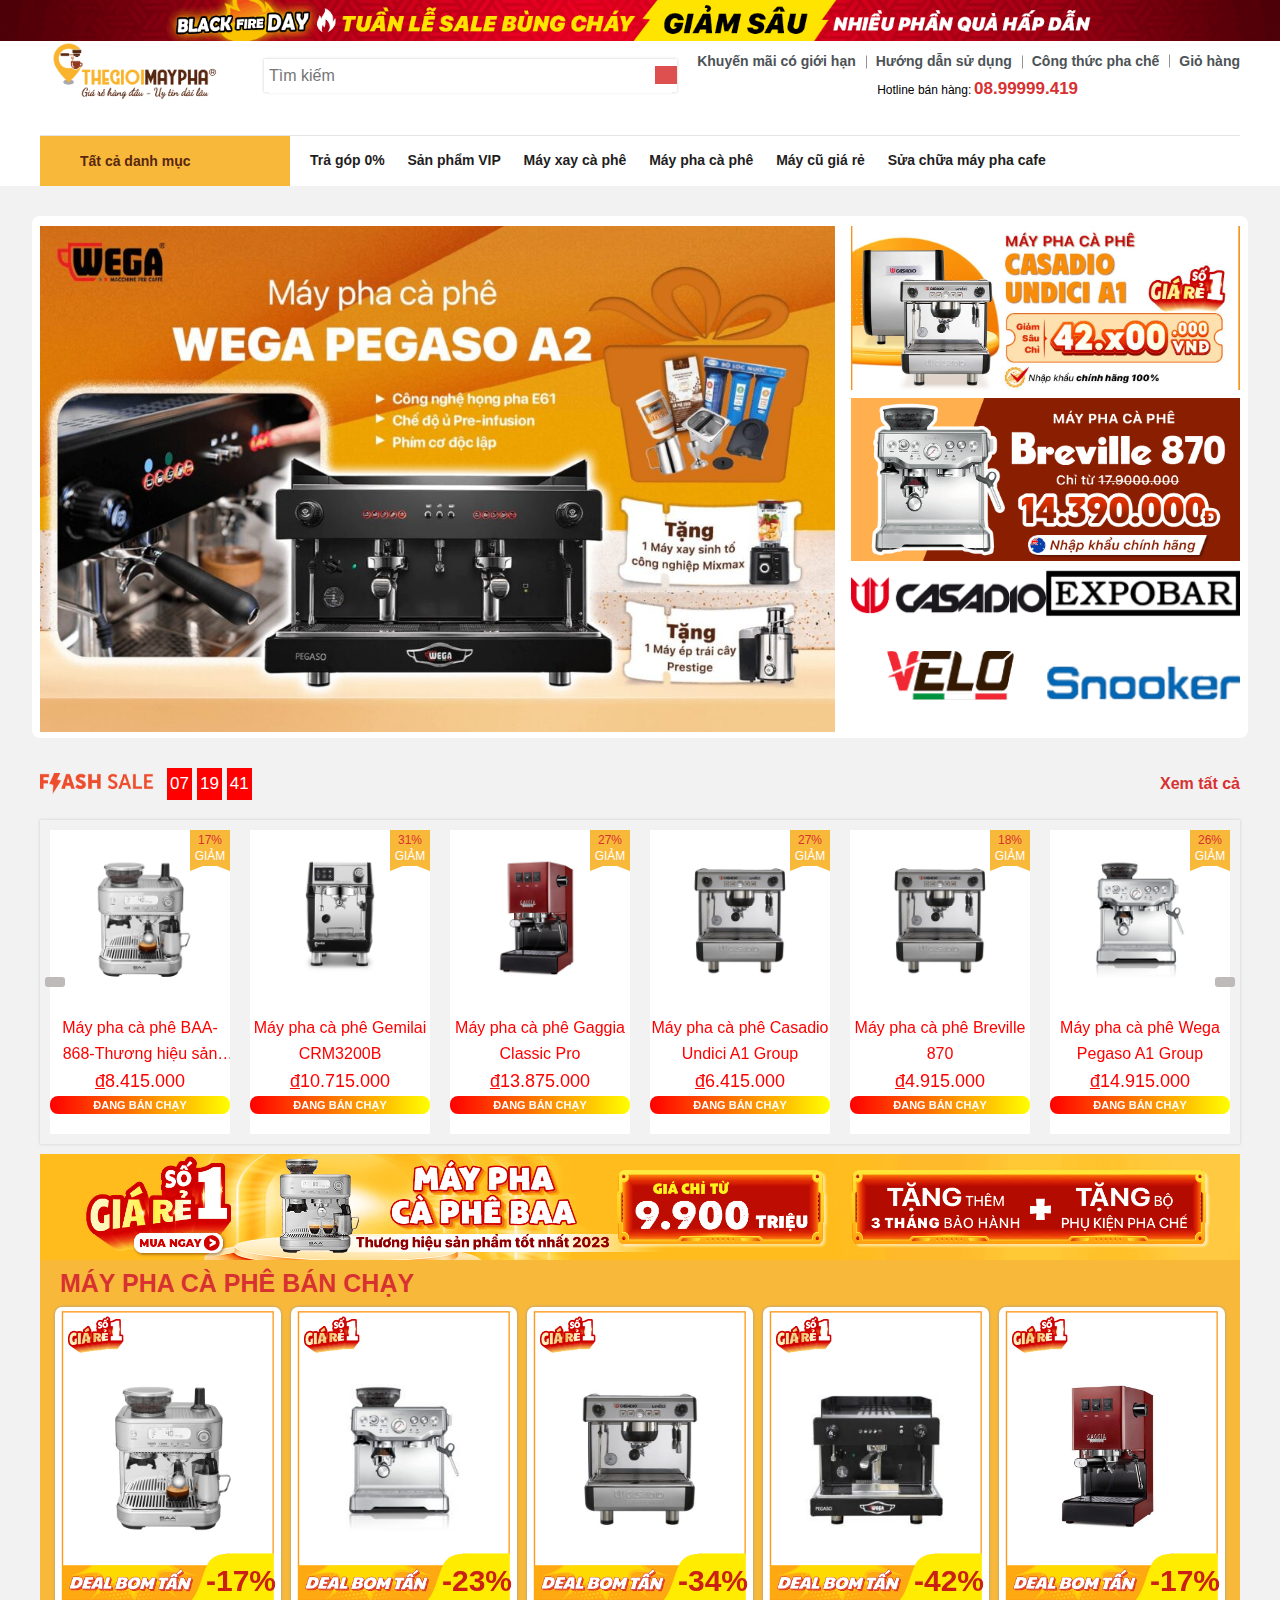
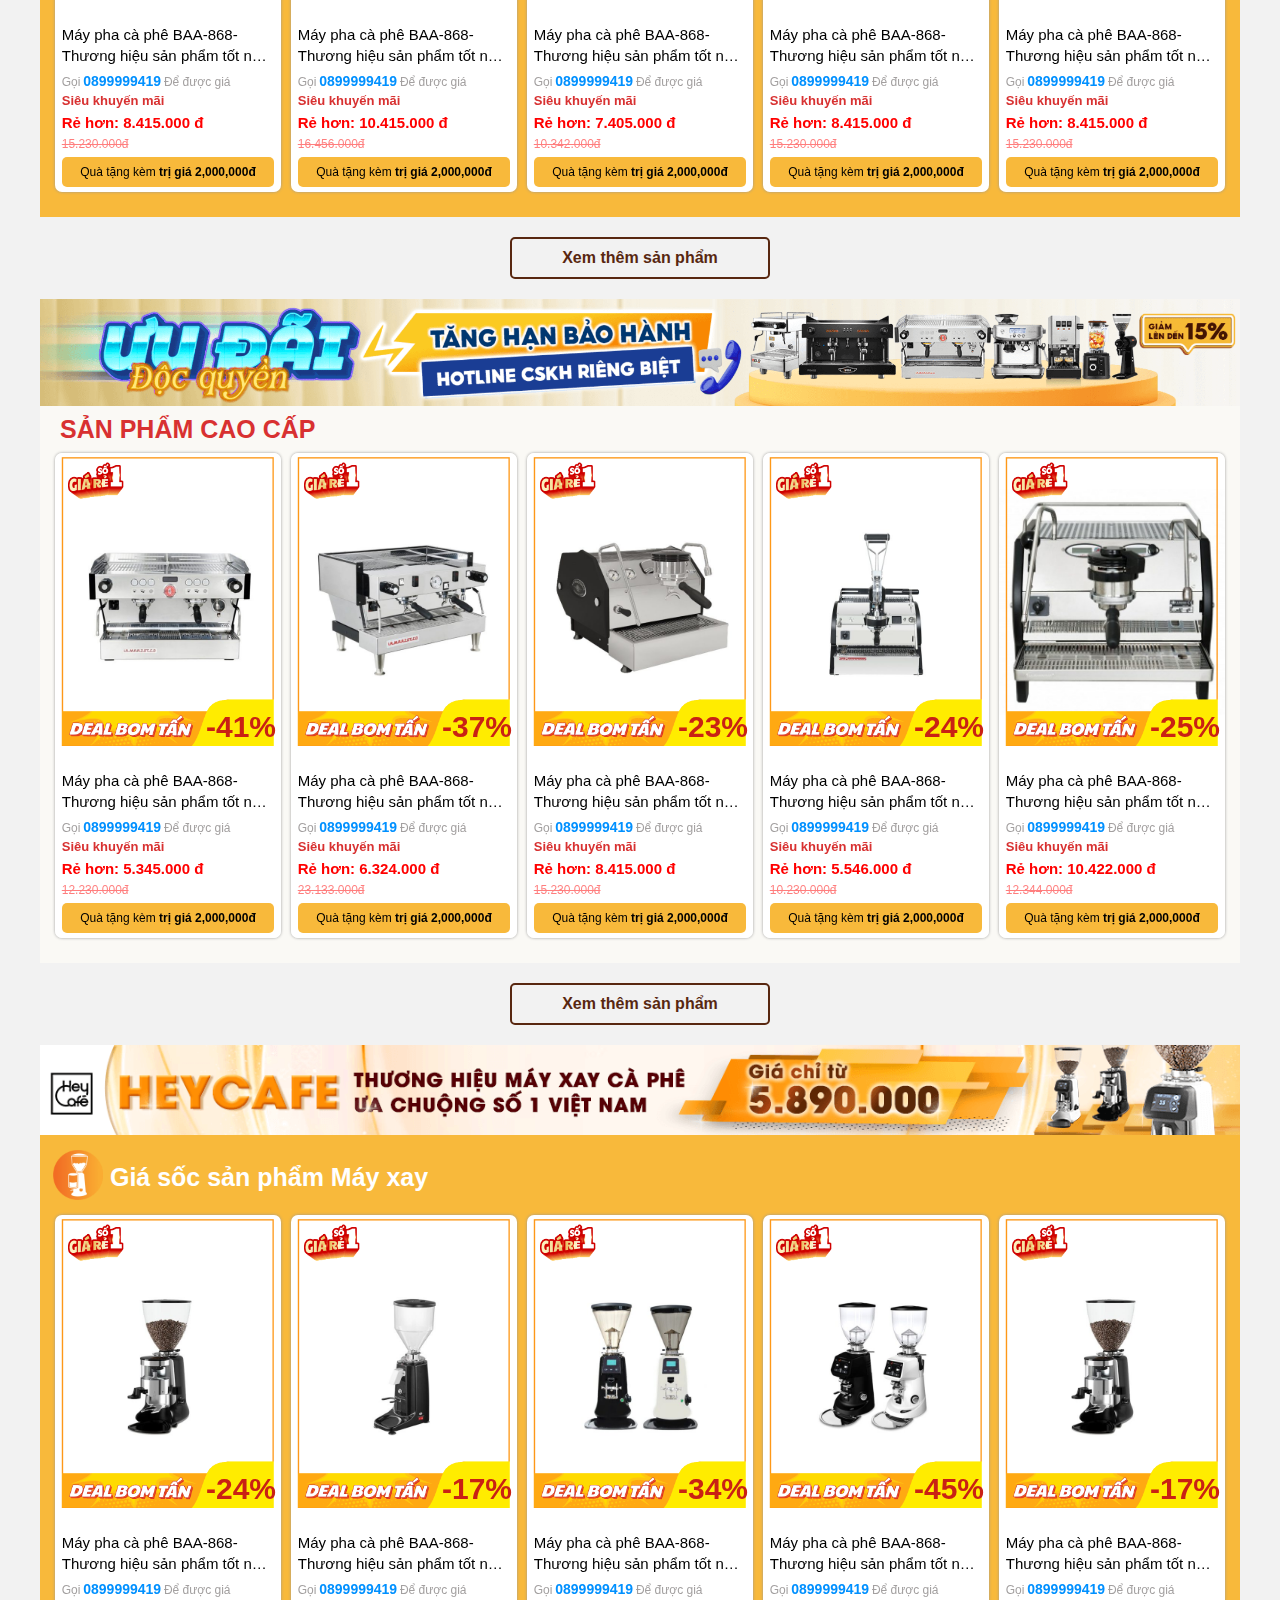
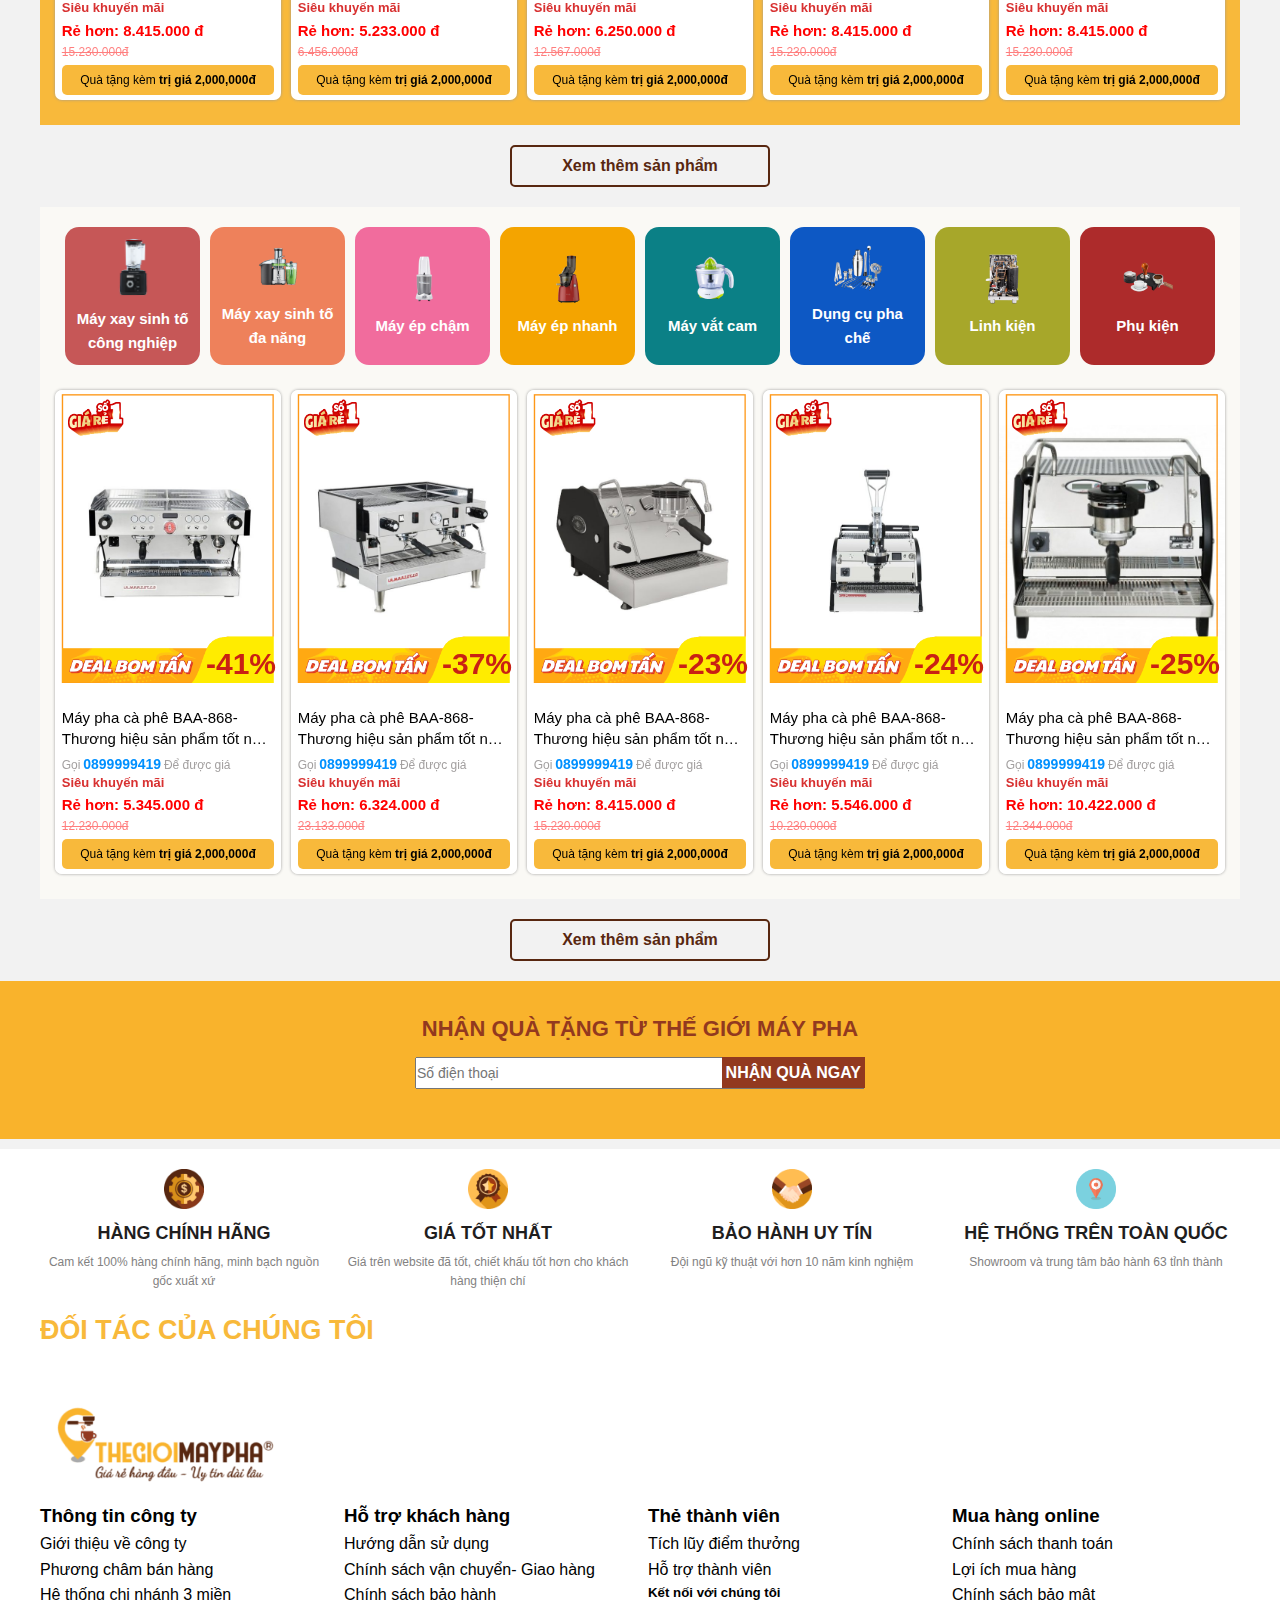
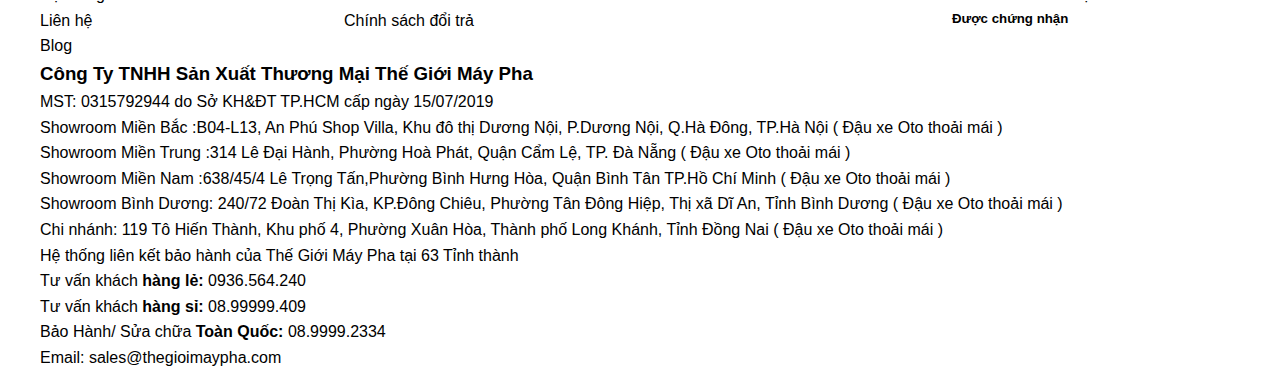
==== commit 1961cc59: "no_commit" ====
--- a/thegioimaypha/index.html
+++ b/thegioimaypha/index.html
@@ -1001,7 +1001,7 @@
                 <div class="frame-content ">
                     <div class="frame-tag  frame-tag--color-white">
                         <img src="assets/img/body/frame3/may-xay-300x300.png" alt="" class="frame-tag__img">
-                        <a href="" class="frame-tag__link">Giá sốc sản phẩm Máy xay cà phê</a>
+                        <a href="" class="frame-tag__link">Giá sốc sản phẩm Máy xay</a>
                     </div>
                     <div class=" frame-body ">
                         <div class="frame-body__item">
--- a/thegioimaypha/assets/css/responsive.css
+++ b/thegioimaypha/assets/css/responsive.css
@@ -55,7 +55,7 @@
     .header-main__shearch label {
 
         opacity: 1;
-        padding: 12px 16px;
+        padding: 16px 16px;
         background-color: var(--main-color);
         border-top-right-radius: 20px;
         border-bottom-right-radius: 20px;
@@ -104,11 +104,16 @@
     }
 
     .list-category-slider {
+        width: 440px;
         transform: scale(0.7);
         -webkit-transform: scale(0.7);
         -moz-transform: scale(0.7);
         -ms-transform: scale(0.7);
         -o-transform: scale(0.7);
+    }
+
+    .gift {
+        padding: 10px;
     }
 
     .gift .title-gift {
@@ -147,7 +152,11 @@
 
 }
 
-
+@media (max-width: 420px) {
+    .list-category-slider {
+        width: 300px;
+    }
+}
 
 
 /* PC */
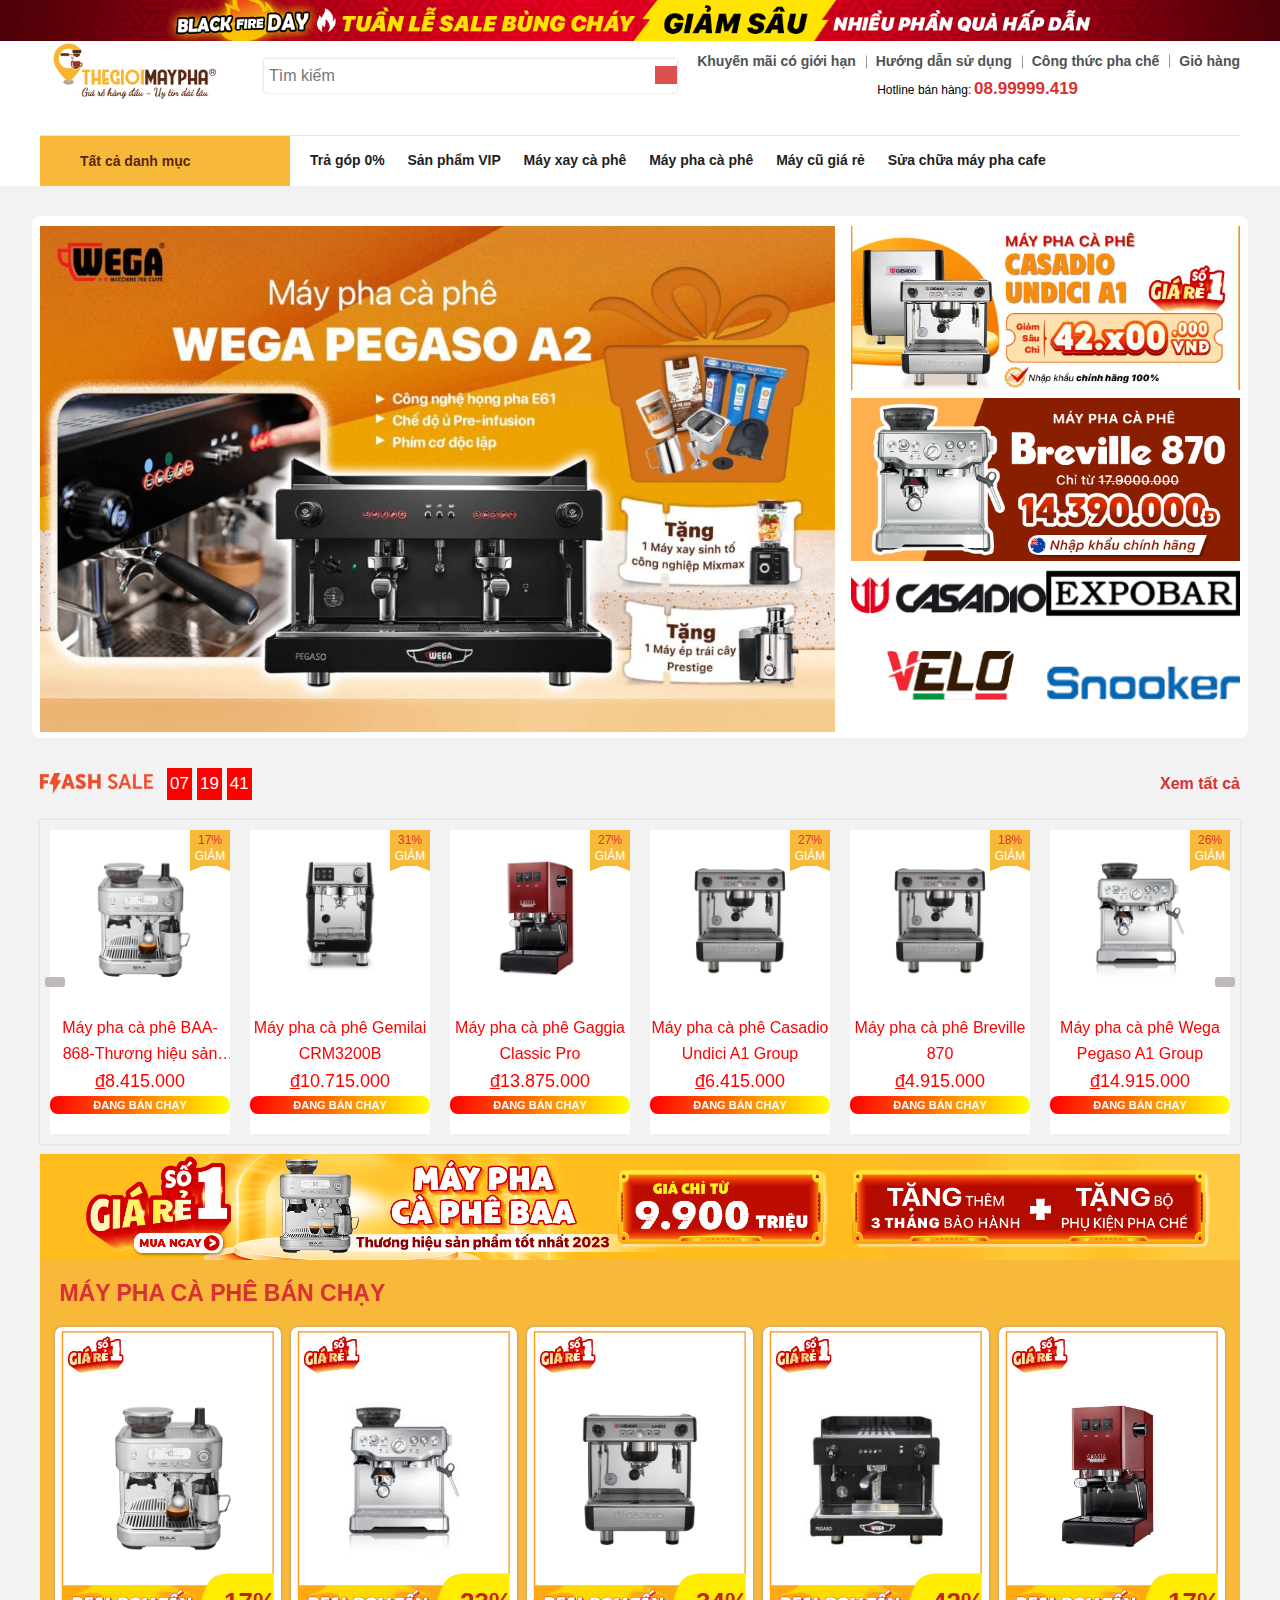
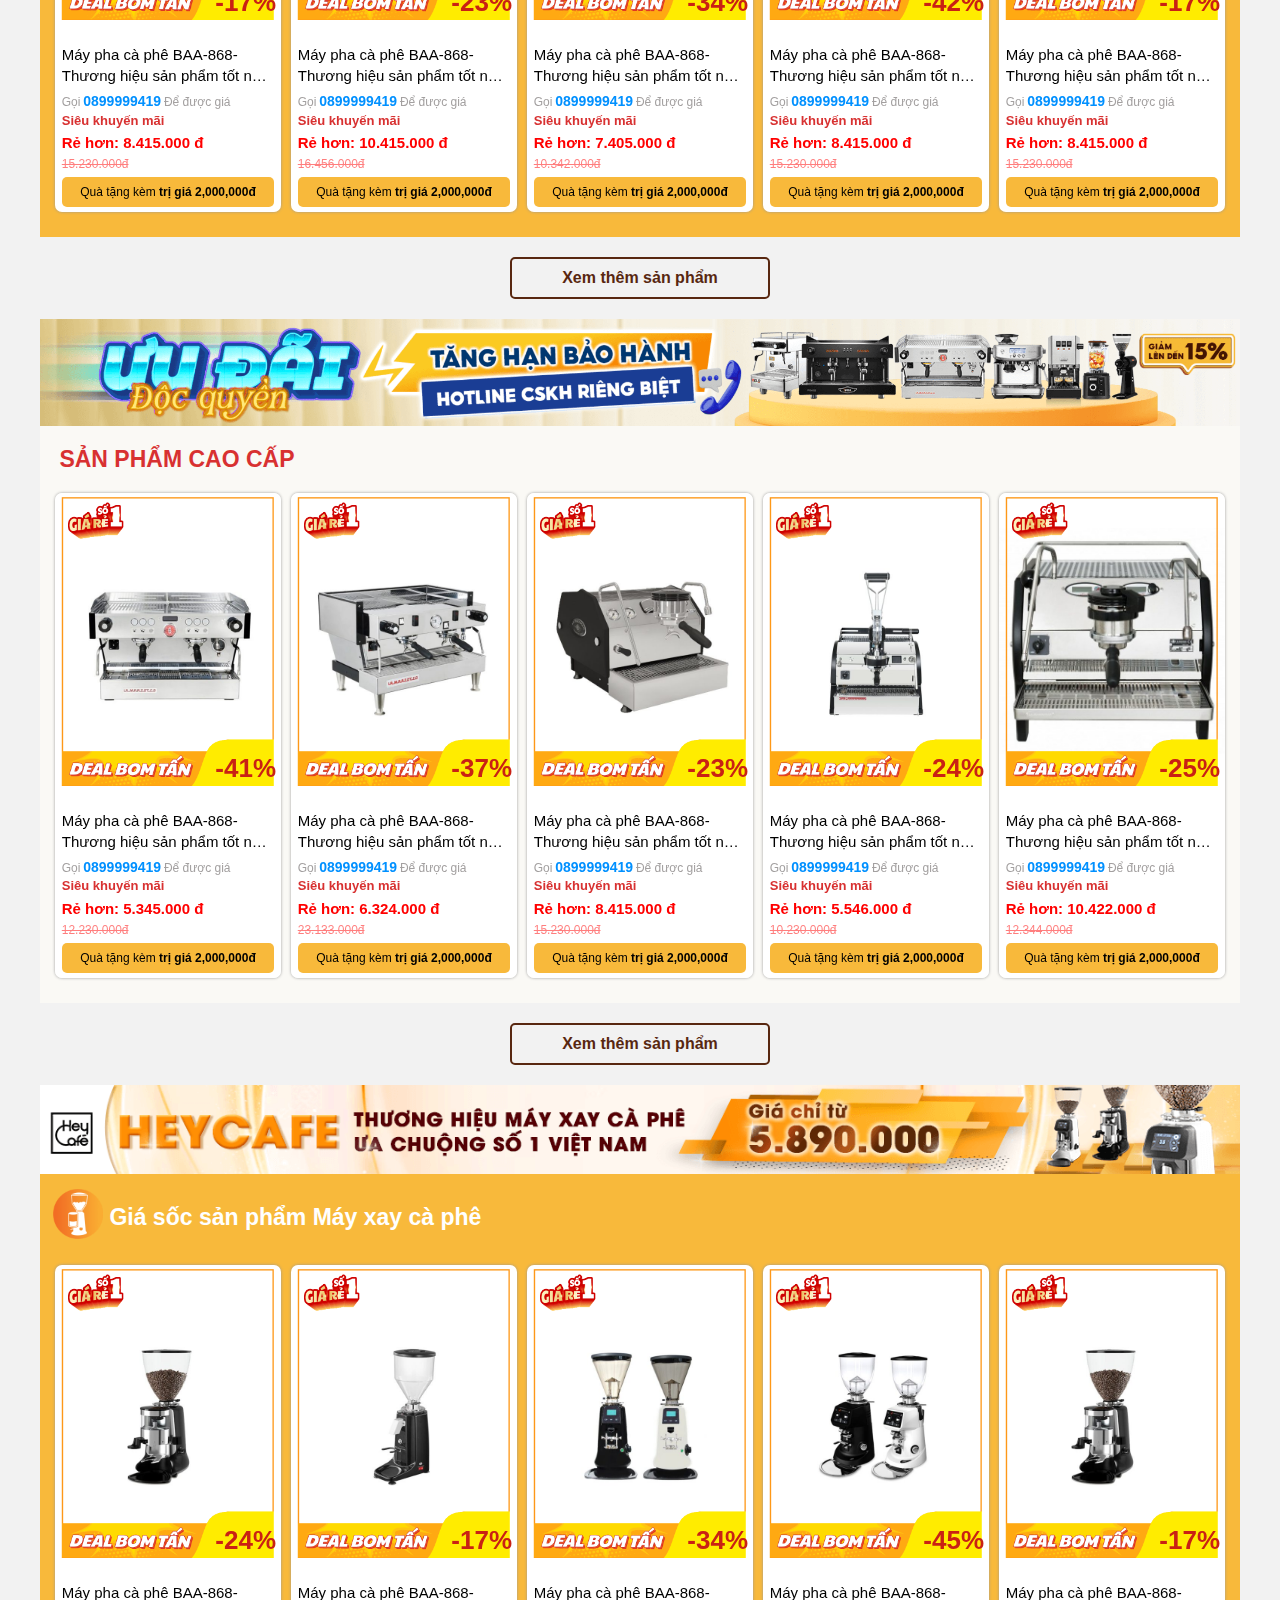
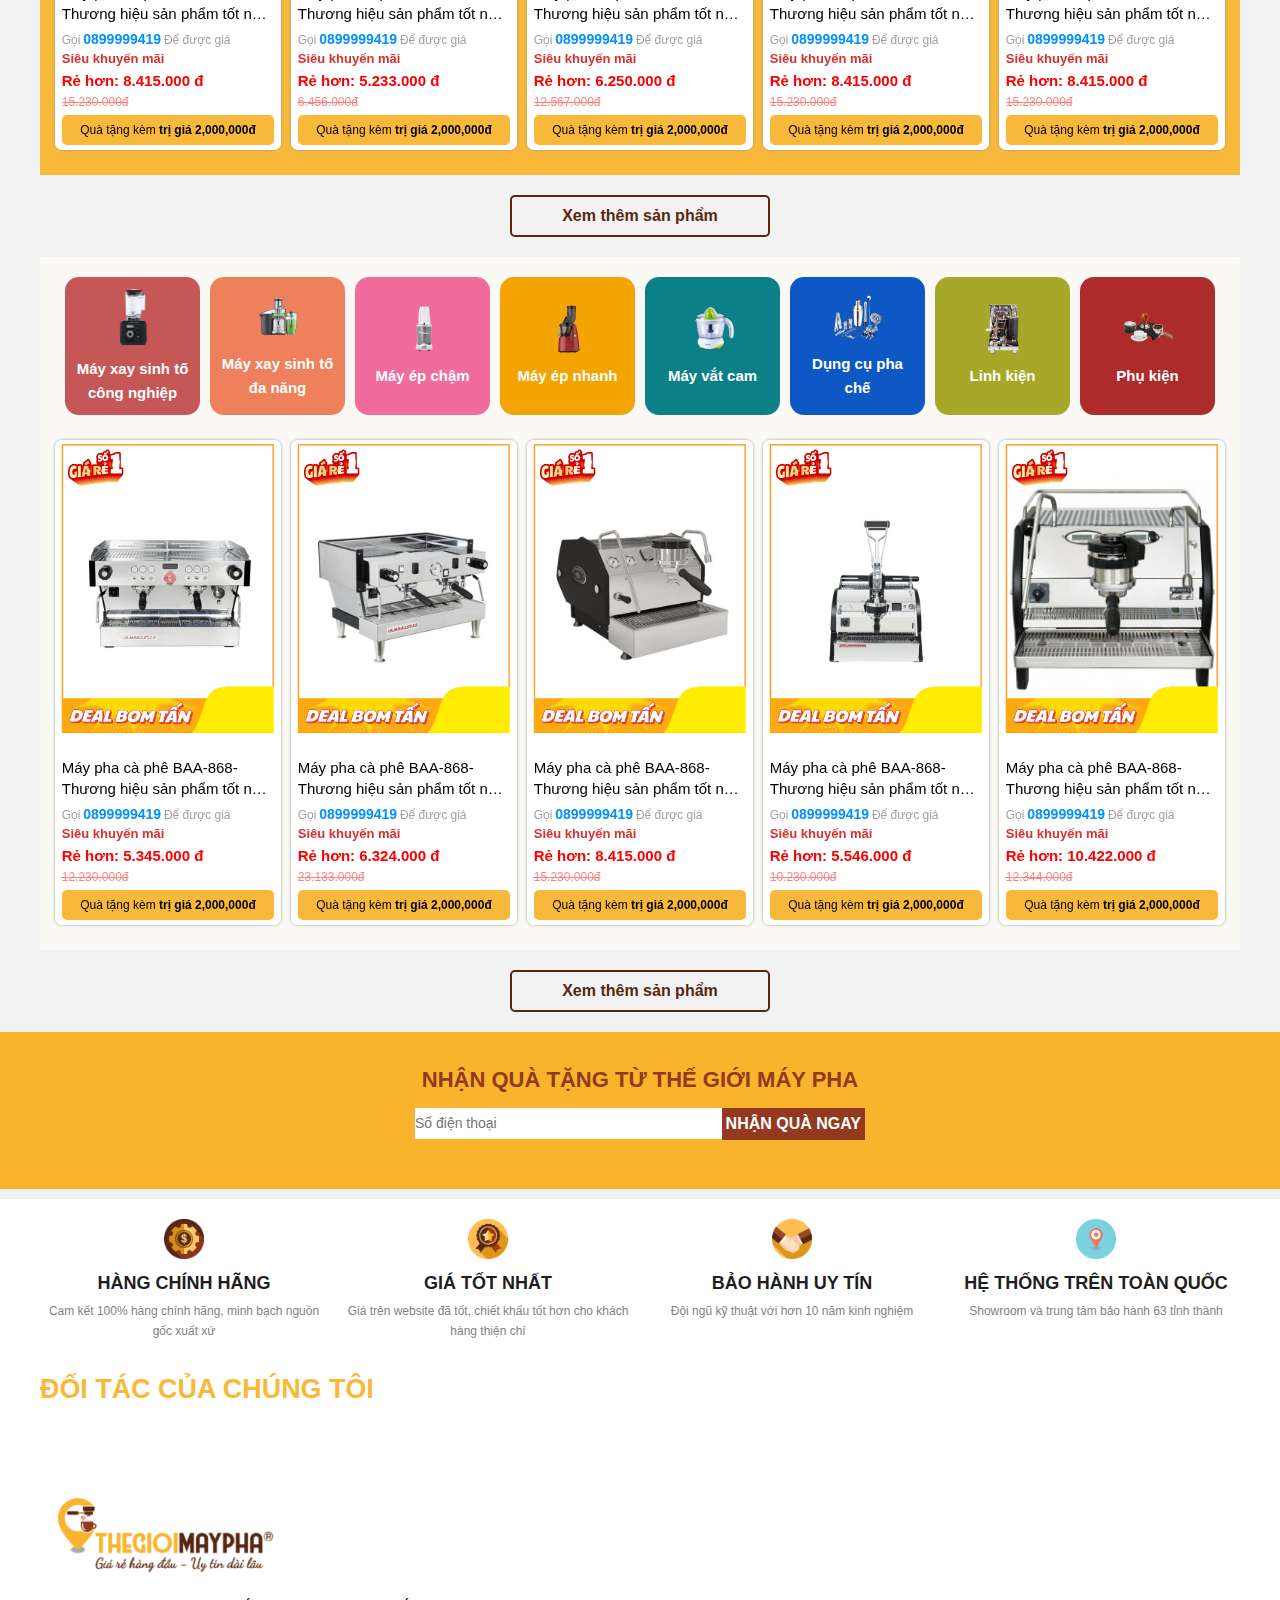
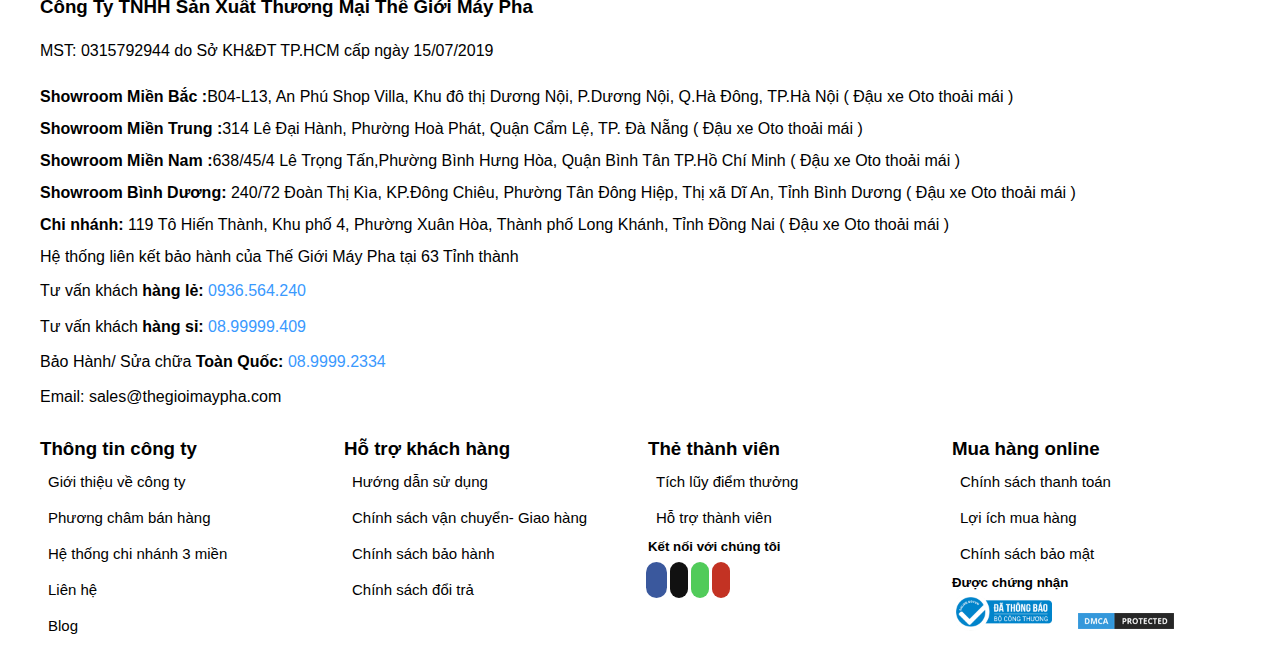
==== commit 469850c2: "nocmt" ====
--- a/thegioimaypha/index.html
+++ b/thegioimaypha/index.html
@@ -508,9 +508,9 @@
                                 <div class="frame-body__bg frame-body__img--sale-off ">
                                     <img src="assets/img/body/frame1/BAA-1-1-600x450.png" alt=""
                                         class="frame-body__img ">
+                                </div>
+                                <div class="frame-body__box-text">
                                     <span class="phan-tram">-17%</span>
-                                </div>
-                                <div class="frame-body__box-text">
                                     <p class="frame-title">
                                         Máy pha cà phê BAA-868-Thương hiệu sản phẩm tốt nhất 2023
                                     </p>
@@ -541,9 +541,9 @@
                                 <div class="frame-body__bg frame-body__img--sale-off ">
                                     <img src="assets/img/body/frame1/1-BREVILLE-870-300x225.jpg" alt=""
                                         class="frame-body__img ">
+                                </div>
+                                <div class="frame-body__box-text">
                                     <span class="phan-tram">-23%</span>
-                                </div>
-                                <div class="frame-body__box-text">
                                     <p class="frame-title">
                                         Máy pha cà phê BAA-868-Thương hiệu sản phẩm tốt nhất 2023
                                     </p>
@@ -574,9 +574,9 @@
                                 <div class="frame-body__bg frame-body__img--sale-off ">
                                     <img src="assets/img/body/frame1/11.-CASADIO-UNDICI-A1-GROUP-600x450.jpg" alt=""
                                         class="frame-body__img ">
+                                </div>
+                                <div class="frame-body__box-text">
                                     <span class="phan-tram">-34%</span>
-                                </div>
-                                <div class="frame-body__box-text">
                                     <p class="frame-title">
                                         Máy pha cà phê BAA-868-Thương hiệu sản phẩm tốt nhất 2023
                                     </p>
@@ -607,9 +607,9 @@
                                 <div class="frame-body__bg frame-body__img--sale-off ">
                                     <img src="assets/img/body/frame1/13.-WEGA-PEGASO-A1-GR-1-300x225.jpg" alt=""
                                         class="frame-body__img ">
+                                </div>
+                                <div class="frame-body__box-text">
                                     <span class="phan-tram">-42%</span>
-                                </div>
-                                <div class="frame-body__box-text">
                                     <p class="frame-title">
                                         Máy pha cà phê BAA-868-Thương hiệu sản phẩm tốt nhất 2023
                                     </p>
@@ -640,9 +640,9 @@
                                 <div class="frame-body__bg frame-body__img--sale-off ">
                                     <img src="assets/img/body/frame1/2-May-Pha-Ca-Phe-Giagga-Classic-Pro.jpg" alt=""
                                         class="frame-body__img ">
+                                </div>
+                                <div class="frame-body__box-text">
                                     <span class="phan-tram">-17%</span>
-                                </div>
-                                <div class="frame-body__box-text">
                                     <p class="frame-title">
                                         Máy pha cà phê BAA-868-Thương hiệu sản phẩm tốt nhất 2023
                                     </p>
@@ -673,9 +673,9 @@
                                 <div class="frame-body__bg frame-body__img--sale-off ">
                                     <img src="assets/img/body/frame1/BAA-1-1-600x450.png" alt=""
                                         class="frame-body__img ">
+                                </div>
+                                <div class="frame-body__box-text">
                                     <span class="phan-tram">-17%</span>
-                                </div>
-                                <div class="frame-body__box-text">
                                     <p class="frame-title">
                                         Máy pha cà phê BAA-868-Thương hiệu sản phẩm tốt nhất 2023
                                     </p>
@@ -706,9 +706,9 @@
                                 <div class="frame-body__bg frame-body__img--sale-off ">
                                     <img src="assets/img/body/frame1/Combo-casadio-hc600-300x225.jpg" alt=""
                                         class="frame-body__img ">
+                                </div>
+                                <div class="frame-body__box-text">
                                     <span class="phan-tram">-17%</span>
-                                </div>
-                                <div class="frame-body__box-text">
                                     <p class="frame-title">
                                         Máy pha cà phê BAA-868-Thương hiệu sản phẩm tốt nhất 2023
                                     </p>
@@ -761,9 +761,9 @@
                                 <div class="frame-body__bg frame-body__img--sale-off ">
                                     <img src="assets/img/body/frame2/1-La-Marzocco-Linea-PB-2-Group-AV-600x450.jpg"
                                         alt="" class="frame-body__img ">
+                                </div>
+                                <div class="frame-body__box-text">
                                     <span class="phan-tram">-41%</span>
-                                </div>
-                                <div class="frame-body__box-text">
                                     <p class="frame-title">
                                         Máy pha cà phê BAA-868-Thương hiệu sản phẩm tốt nhất 2023
                                     </p>
@@ -793,9 +793,9 @@
                             <div class="frame-body__pd ">
                                 <div class="frame-body__bg frame-body__img--sale-off ">
                                     <img src="assets/img/body/frame2/1-8-600x450.jpg" alt="" class="frame-body__img ">
+                                </div>
+                                <div class="frame-body__box-text">
                                     <span class="phan-tram">-37%</span>
-                                </div>
-                                <div class="frame-body__box-text">
                                     <p class="frame-title">
                                         Máy pha cà phê BAA-868-Thương hiệu sản phẩm tốt nhất 2023
                                     </p>
@@ -825,9 +825,9 @@
                             <div class="frame-body__pd ">
                                 <div class="frame-body__bg frame-body__img--sale-off ">
                                     <img src="assets/img/body/frame2/1-11-600x450.jpg" alt="" class="frame-body__img ">
+                                </div>
+                                <div class="frame-body__box-text">
                                     <span class="phan-tram">-23%</span>
-                                </div>
-                                <div class="frame-body__box-text">
                                     <p class="frame-title">
                                         Máy pha cà phê BAA-868-Thương hiệu sản phẩm tốt nhất 2023
                                     </p>
@@ -857,9 +857,9 @@
                             <div class="frame-body__pd ">
                                 <div class="frame-body__bg frame-body__img--sale-off ">
                                     <img src="assets/img/body/frame2/5-7-600x450.jpg" alt="" class="frame-body__img ">
+                                </div>
+                                <div class="frame-body__box-text">
                                     <span class="phan-tram">-24%</span>
-                                </div>
-                                <div class="frame-body__box-text">
                                     <p class="frame-title">
                                         Máy pha cà phê BAA-868-Thương hiệu sản phẩm tốt nhất 2023
                                     </p>
@@ -890,9 +890,9 @@
                                 <div class="frame-body__bg frame-body__img--sale-off ">
                                     <img src="assets/img/body/frame2/lamarzstrad1gr2jpg.jpeg" alt=""
                                         class="frame-body__img ">
+                                </div>
+                                <div class="frame-body__box-text">
                                     <span class="phan-tram">-25%</span>
-                                </div>
-                                <div class="frame-body__box-text">
                                     <p class="frame-title">
                                         Máy pha cà phê BAA-868-Thương hiệu sản phẩm tốt nhất 2023
                                     </p>
@@ -923,9 +923,9 @@
                                 <div class="frame-body__bg frame-body__img--sale-off ">
                                     <img src="assets/img/body/frame2/LaMarzocco-Linea-PB-2-Group-MP-600x450.png" alt=""
                                         class="frame-body__img ">
+                                </div>
+                                <div class="frame-body__box-text">
                                     <span class="phan-tram">-19%</span>
-                                </div>
-                                <div class="frame-body__box-text">
                                     <p class="frame-title">
                                         Máy pha cà phê BAA-868-Thương hiệu sản phẩm tốt nhất 2023
                                     </p>
@@ -955,9 +955,9 @@
                             <div class="frame-body__pd ">
                                 <div class="frame-body__bg frame-body__img--sale-off ">
                                     <img src="assets/img/body/frame2/Hinh-2-11.png" alt="" class="frame-body__img ">
+                                </div>
+                                <div class="frame-body__box-text">
                                     <span class="phan-tram">-21%</span>
-                                </div>
-                                <div class="frame-body__box-text">
                                     <p class="frame-title">
                                         Máy pha cà phê BAA-868-Thương hiệu sản phẩm tốt nhất 2023
                                     </p>
@@ -1001,7 +1001,7 @@
                 <div class="frame-content ">
                     <div class="frame-tag  frame-tag--color-white">
                         <img src="assets/img/body/frame3/may-xay-300x300.png" alt="" class="frame-tag__img">
-                        <a href="" class="frame-tag__link">Giá sốc sản phẩm Máy xay</a>
+                        <a href="" class="frame-tag__link">Giá sốc sản phẩm Máy xay cà phê</a>
                     </div>
                     <div class=" frame-body ">
                         <div class="frame-body__item">
@@ -1009,9 +1009,9 @@
                                 <div class="frame-body__bg frame-body__img--sale-off ">
                                     <img src="assets/img/body/frame3/46.-HC-600-min-600x450 (1).jpg" alt=""
                                         class="frame-body__img ">
+                                </div>
+                                <div class="frame-body__box-text">
                                     <span class="phan-tram">-24%</span>
-                                </div>
-                                <div class="frame-body__box-text">
                                     <p class="frame-title">
                                         Máy pha cà phê BAA-868-Thương hiệu sản phẩm tốt nhất 2023
                                     </p>
@@ -1042,9 +1042,9 @@
                                 <div class="frame-body__bg frame-body__img--sale-off ">
                                     <img src="assets/img/body/frame3/48.-CRM-020-min-600x450.jpg" alt=""
                                         class="frame-body__img ">
+                                </div>
+                                <div class="frame-body__box-text">
                                     <span class="phan-tram">-17%</span>
-                                </div>
-                                <div class="frame-body__box-text">
                                     <p class="frame-title">
                                         Máy pha cà phê BAA-868-Thương hiệu sản phẩm tốt nhất 2023
                                     </p>
@@ -1075,9 +1075,9 @@
                                 <div class="frame-body__bg frame-body__img--sale-off ">
                                     <img src="assets/img/body/frame3/61.-JX600AD-ONDEMAND-min-600x450.jpg" alt=""
                                         class="frame-body__img ">
+                                </div>
+                                <div class="frame-body__box-text">
                                     <span class="phan-tram">-34%</span>
-                                </div>
-                                <div class="frame-body__box-text">
                                     <p class="frame-title">
                                         Máy pha cà phê BAA-868-Thương hiệu sản phẩm tốt nhất 2023
                                     </p>
@@ -1108,9 +1108,9 @@
                                 <div class="frame-body__bg frame-body__img--sale-off ">
                                     <img src="assets/img/body/frame3/62.-FIORENZATO-F64E-VER2-min-600x450.jpg" alt=""
                                         class="frame-body__img ">
+                                </div>
+                                <div class="frame-body__box-text">
                                     <span class="phan-tram">-45%</span>
-                                </div>
-                                <div class="frame-body__box-text">
                                     <p class="frame-title">
                                         Máy pha cà phê BAA-868-Thương hiệu sản phẩm tốt nhất 2023
                                     </p>
@@ -1141,9 +1141,9 @@
                                 <div class="frame-body__bg frame-body__img--sale-off ">
                                     <img src="assets/img/body/frame3/46.-HC-600-min-600x450.jpg" alt=""
                                         class="frame-body__img ">
+                                </div>
+                                <div class="frame-body__box-text">
                                     <span class="phan-tram">-17%</span>
-                                </div>
-                                <div class="frame-body__box-text">
                                     <p class="frame-title">
                                         Máy pha cà phê BAA-868-Thương hiệu sản phẩm tốt nhất 2023
                                     </p>
@@ -1174,9 +1174,9 @@
                                 <div class="frame-body__bg frame-body__img--sale-off ">
                                     <img src="assets/img/body/frame3/galieo@2x-100-min-600x450.jpg" alt=""
                                         class="frame-body__img ">
+                                </div>
+                                <div class="frame-body__box-text">
                                     <span class="phan-tram">-17%</span>
-                                </div>
-                                <div class="frame-body__box-text">
                                     <p class="frame-title">
                                         Máy pha cà phê BAA-868-Thương hiệu sản phẩm tốt nhất 2023
                                     </p>
@@ -1207,9 +1207,9 @@
                                 <div class="frame-body__bg frame-body__img--sale-off ">
                                     <img src="assets/img/body/frame3/galieo@2x-100-min-600x450.jpg" alt=""
                                         class="frame-body__img ">
+                                </div>
+                                <div class="frame-body__box-text">
                                     <span class="phan-tram">-24%</span>
-                                </div>
-                                <div class="frame-body__box-text">
                                     <p class="frame-title">
                                         Máy pha cà phê BAA-868-Thương hiệu sản phẩm tốt nhất 2023
                                     </p>
@@ -1652,6 +1652,58 @@
                 </div>
             </div>
             <img src="assets/img/body/footer/doi-tac/logo1-300x115.png" alt="" class="logo-footer">
+
+
+            <div class="text-footer">
+                <h3 class="mb-2">Công Ty TNHH Sản Xuất Thương Mại Thế Giới Máy Pha</h3>
+                <p class="mb-3">MST: 0315792944 do Sở KH&ĐT TP.HCM cấp ngày 15/07/2019</p>
+                <div class="text-p"><i class="fa-solid fa-location-dot"></i>
+                    <span class="text-bold">Showroom Miền Bắc :</span><span>B04-L13, An Phú Shop Villa, Khu đô thị Dương
+                        Nội, P.Dương Nội,
+                        Q.Hà Đông, TP.Hà Nội ( Đậu xe Oto thoải mái )</span>
+                </div>
+                <div class="text-p"><i class="fa-solid fa-location-dot"></i>
+                    <span class="text-bold">Showroom Miền Trung :</span><span>314 Lê Đại Hành, Phường Hoà Phát, Quận Cẩm
+                        Lệ, TP. Đà Nẵng (
+                        Đậu
+                        xe Oto thoải mái )</span>
+                </div>
+                <div class="text-p"><i class="fa-solid fa-location-dot"></i>
+                    <span class="text-bold">Showroom Miền Nam :</span><span>638/45/4 Lê Trọng Tấn,Phường Bình Hưng Hòa,
+                        Quận Bình Tân
+                        TP.Hồ
+                        Chí Minh ( Đậu xe Oto thoải mái )</span>
+                </div>
+                <div class="text-p"><i class="fa-solid fa-location-dot"></i>
+                    <span class="text-bold">Showroom Bình Dương: </span><span> 240/72 Đoàn Thị Kìa, KP.Đông Chiêu,
+                        Phường Tân Đông Hiệp,
+                        Thị
+                        xã Dĩ An, Tỉnh Bình Dương ( Đậu xe Oto thoải mái )</span>
+                </div>
+                <div class="text-p"><i class="fa-solid fa-location-dot"></i>
+                    <span class="text-bold">Chi nhánh: </span><span>119 Tô Hiến Thành, Khu phố 4, Phường Xuân Hòa,
+                        Thành phố Long Khánh,
+                        Tỉnh
+                        Đồng Nai ( Đậu xe Oto thoải mái )</span>
+                </div>
+                <div class="text-p"><i class="fa-solid fa-location-dot"></i>
+                    <span></span><span> Hệ thống liên kết bảo hành của Thế Giới Máy Pha tại 63 Tỉnh thành</span>
+                </div>
+            </div>
+            <div class="tu-van">
+                <div class="text-p"><i class="fa-solid fa-phone"></i>
+                    <span> Tư vấn khách <b>hàng lẻ: </b></span><span class="color-blue">0936.564.240</span>
+                </div>
+                <div class="text-p"><i class="fa-solid fa-phone"></i>
+                    <span> Tư vấn khách <b>hàng sỉ: </b></span><span class="color-blue">08.99999.409</span>
+                </div>
+                <div class="text-p"><i class="fa-solid fa-phone"></i>
+                    <span> Bảo Hành/ Sửa chữa <b>Toàn Quốc: </b></span><span class="color-blue">08.9999.2334</span>
+                </div>
+                <div class="text-p"><i class="fa-solid fa-envelope"></i>
+                    <span> Email: sales@thegioimaypha.com</span>
+                </div>
+            </div>
             <div class="row infor-company">
                 <div class="col l-3  m-3 c-6 ">
                     <h3>Thông tin công ty</h3>
@@ -1703,11 +1755,11 @@
                     </div>
                     <div class="contact-us">
                         <h5>Kết nối với chúng tôi</h5>
-                        <div class="">
-                            <i class="fa-brands fa-facebook-f"></i>
-                            <i class="fa-solid fa-envelope"></i>
-                            <i class="fa-solid fa-phone"></i>
-                            <i class="fa-brands fa-youtube"></i>
+                        <div class="contact-us__wrap">
+                            <i class="contact-us__icon contact-us__icon--fb fa-brands fa-facebook-f"></i>
+                            <i class="contact-us__icon contact-us__icon--evl fa-solid fa-envelope"></i>
+                            <i class="contact-us__icon contact-us__icon--phone fa-solid fa-phone"></i>
+                            <i class="contact-us__icon contact-us__icon--yt fa-brands fa-youtube"></i>
                         </div>
                     </div>
 
@@ -1726,57 +1778,12 @@
                     </div>
                     <div class="certification">
                         <h5>Được chứng nhận</h5>
-                        <div class="img">
-                            <img src="asess/footer/webkhaibao.png" alt="">
-                            <img src="asess/footer/dmca-thegioimaypha.png" alt="">
-                        </div>
-                    </div>
-                </div>
-            </div>
-
-            <div class="text-footer">
-                <h3>Công Ty TNHH Sản Xuất Thương Mại Thế Giới Máy Pha</h3>
-                <p>MST: 0315792944 do Sở KH&ĐT TP.HCM cấp ngày 15/07/2019</p>
-                <div class="text-p"><i class="fa-solid fa-location-dot"></i>
-                    <span>Showroom Miền Bắc :</span><span>B04-L13, An Phú Shop Villa, Khu đô thị Dương Nội, P.Dương Nội,
-                        Q.Hà Đông, TP.Hà Nội ( Đậu xe Oto thoải mái )</span>
-                </div>
-                <div class="text-p"><i class="fa-solid fa-location-dot"></i>
-                    <span>Showroom Miền Trung :</span><span>314 Lê Đại Hành, Phường Hoà Phát, Quận Cẩm Lệ, TP. Đà Nẵng (
-                        Đậu
-                        xe Oto thoải mái )</span>
-                </div>
-                <div class="text-p"><i class="fa-solid fa-location-dot"></i>
-                    <span>Showroom Miền Nam :</span><span>638/45/4 Lê Trọng Tấn,Phường Bình Hưng Hòa, Quận Bình Tân
-                        TP.Hồ
-                        Chí Minh ( Đậu xe Oto thoải mái )</span>
-                </div>
-                <div class="text-p"><i class="fa-solid fa-location-dot"></i>
-                    <span>Showroom Bình Dương: </span><span> 240/72 Đoàn Thị Kìa, KP.Đông Chiêu, Phường Tân Đông Hiệp,
-                        Thị
-                        xã Dĩ An, Tỉnh Bình Dương ( Đậu xe Oto thoải mái )</span>
-                </div>
-                <div class="text-p"><i class="fa-solid fa-location-dot"></i>
-                    <span>Chi nhánh: </span><span>119 Tô Hiến Thành, Khu phố 4, Phường Xuân Hòa, Thành phố Long Khánh,
-                        Tỉnh
-                        Đồng Nai ( Đậu xe Oto thoải mái )</span>
-                </div>
-                <div class="text-p"><i class="fa-solid fa-location-dot"></i>
-                    <span></span><span> Hệ thống liên kết bảo hành của Thế Giới Máy Pha tại 63 Tỉnh thành</span>
-                </div>
-            </div>
-            <div class="tu-van">
-                <div class="text-p"><i class="fa-solid fa-phone"></i>
-                    <span> Tư vấn khách <b>hàng lẻ: </b></span><span>0936.564.240</span>
-                </div>
-                <div class="text-p"><i class="fa-solid fa-phone"></i>
-                    <span> Tư vấn khách <b>hàng sỉ: </b></span><span>08.99999.409</span>
-                </div>
-                <div class="text-p"><i class="fa-solid fa-phone"></i>
-                    <span> Bảo Hành/ Sửa chữa <b>Toàn Quốc: </b></span><span>08.9999.2334</span>
-                </div>
-                <div class="text-p"><i class="fa-solid fa-envelope"></i>
-                    <span> Email: sales@thegioimaypha.com</span>
+                        <div class="">
+                            <img class="certification__img-item" src="assets/img/body/footer/webkhaibao.png" alt="">
+                            <img class="certification__img-item" src="assets/img/body/footer/dmca-thegioimaypha.png"
+                                alt="">
+                        </div>
+                    </div>
                 </div>
             </div>
         </div>
--- a/thegioimaypha/assets/css/base.css
+++ b/thegioimaypha/assets/css/base.css
@@ -29,4 +29,21 @@
 
 .absolute {
     position: relative;
+}
+
+.mb-3 {
+    margin-bottom: 1.8rem;
+}
+
+.mb-2 {
+    margin-bottom: 1.6rem;
+}
+
+.text-bold {
+    font-weight: 600;
+}
+
+.color-blue {
+    color: #3a99fe;
+    font-weight: 400;
 }--- a/thegioimaypha/assets/css/main.css
+++ b/thegioimaypha/assets/css/main.css
@@ -906,7 +906,7 @@
     /* display: flex;
     align-items: center;
     justify-content: left; */
-    font-size: 2.5rem;
+    font-size: 2.3rem;
     padding: 10px 13px;
 }
 
@@ -943,6 +943,7 @@
 }
 
 .frame-tag__link {
+    line-height: 1.6;
     text-decoration: none;
     font-weight: 700;
 }
@@ -1038,10 +1039,10 @@
 .phan-tram {
     position: absolute;
     right: 5px;
-    bottom: 15px;
+    top: -30px;
     z-index: 9;
     color: #c92114;
-    font-size: 3rem;
+    font-size: 26px;
     font-weight: 700;
 }
 
@@ -1071,6 +1072,7 @@
 .frame-body__img--sale-off {}
 
 .frame-body__box-text {
+    position: relative;
     background-color: white;
     padding: 20px 3% 5px;
 
@@ -1145,6 +1147,7 @@
     display: block;
     width: 100%;
     height: 30px;
+    cursor: pointer;
 }
 
 .btn-gift span {
@@ -1446,9 +1449,10 @@
 
 .gift .input-sdt input {
     width: 450px;
-    line-height: 2em;
+    line-height: 2.2em;
     font-size: 1.4rem;
     outline: none;
+    border: none;
 }
 
 .gift button {
@@ -1465,7 +1469,7 @@
 
 .gift .input-sdt button {
     position: absolute;
-    line-height: 23px;
+    line-height: 24px;
     font-size: 1.6rem;
     font-weight: 600;
     background-color: #92391f;
@@ -1477,6 +1481,10 @@
 }
 
 /* footer */
+footer {
+    margin-bottom: 20px;
+}
+
 .us {
     line-height: 1.6;
     margin-top: 20px;
@@ -1508,6 +1516,7 @@
 }
 
 .khung-doi-tac {
+    line-height: 1.4;
     margin-top: 20px;
     padding-top: 10px;
     font-size: 2.3rem;
@@ -1523,6 +1532,7 @@
     margin-top: 10px;
     cursor: pointer;
     display: flex;
+    padding: 10px 0;
 
 }
 
@@ -1536,4 +1546,86 @@
 .tu-van {
     font-size: 1.6rem;
     line-height: 1.6;
+}
+
+.infor-company {
+    margin-top: 20px;
+}
+
+.infor-company i {
+    font-size: 1.1rem;
+    padding-right: 8px;
+}
+
+.infor-company .div {
+    line-height: 2.4;
+    font-size: 1.5rem;
+    transition: all .2s;
+    -webkit-transition: all .2s;
+    -moz-transition: all .2s;
+    -ms-transition: all .2s;
+    -o-transition: all .2s;
+}
+
+.infor-company .div:hover {
+    cursor: pointer;
+    margin-left: 5px;
+    color: var(--red-color);
+}
+
+.contact-us__wrap {
+    padding-top: 10px;
+}
+
+.contact-us__icon {
+    font-size: 1.4rem !important;
+    margin-right: 3px;
+    color: white;
+    padding: 10px;
+    background-color: #0090ff;
+    border-radius: 999px;
+    -webkit-border-radius: 999px;
+    -moz-border-radius: 999px;
+    -ms-border-radius: 999px;
+    -o-border-radius: 999px;
+}
+
+.contact-us__icon--fb {
+    background-color: #3a589d;
+    padding: 10px 13px;
+    margin-left: -2px;
+}
+
+.contact-us__icon--evl {
+    background-color: #111111;
+
+}
+
+.contact-us__icon--phone {
+    background-color: #51cb5a;
+
+}
+
+.contact-us__icon--yt {
+    background-color: #c33223;
+
+}
+
+.certification__img-item {
+    width: 10rem;
+}
+
+.certification__img-item:last-child {
+    margin-left: 20px;
+}
+
+.tu-van {}
+
+.tu-van .text-p {
+    line-height: 2.2;
+}
+
+.text-footer .text-p {
+    line-height: 2;
+
 }--- a/thegioimaypha/assets/css/responsive.css
+++ b/thegioimaypha/assets/css/responsive.css
@@ -24,6 +24,11 @@
     .gift .input-sdt button {
         line-height: 21px;
     }
+
+    .phan-tram {
+        font-size: 2.5vw;
+        top: -3.2vw;
+    }
 }
 
 /* mobile and tablet */
@@ -104,6 +109,7 @@
     }
 
     .list-category-slider {
+        padding: 0;
         width: 440px;
         transform: scale(0.7);
         -webkit-transform: scale(0.7);
@@ -127,8 +133,13 @@
 
     }
 
+    .frame-content {
+        padding-bottom: 10px;
+    }
+
     .frame__seemore {
         padding: 5px 50px;
+        margin: 10px 0;
     }
 
     .content-area {
@@ -149,13 +160,37 @@
         padding: 0 10px;
     }
 
-
+    .phan-tram {
+        font-size: 30px;
+        top: -38px;
+        right: 13px;
+        /* font-size: 2.5vw;
+        top: -3.2vw; */
+    }
+
+}
+
+@media (max-width: 557px) {
+    .phan-tram {
+        font-size: 24px;
+        top: -32px;
+        right: 5px;
+        /* font-size: 2.5vw;
+        top: -3.2vw; */
+    }
 }
 
 @media (max-width: 420px) {
     .list-category-slider {
         width: 300px;
     }
+
+    .phan-tram {
+        font-size: 20px;
+        top: -20px;
+
+    }
+
 }
 
 
